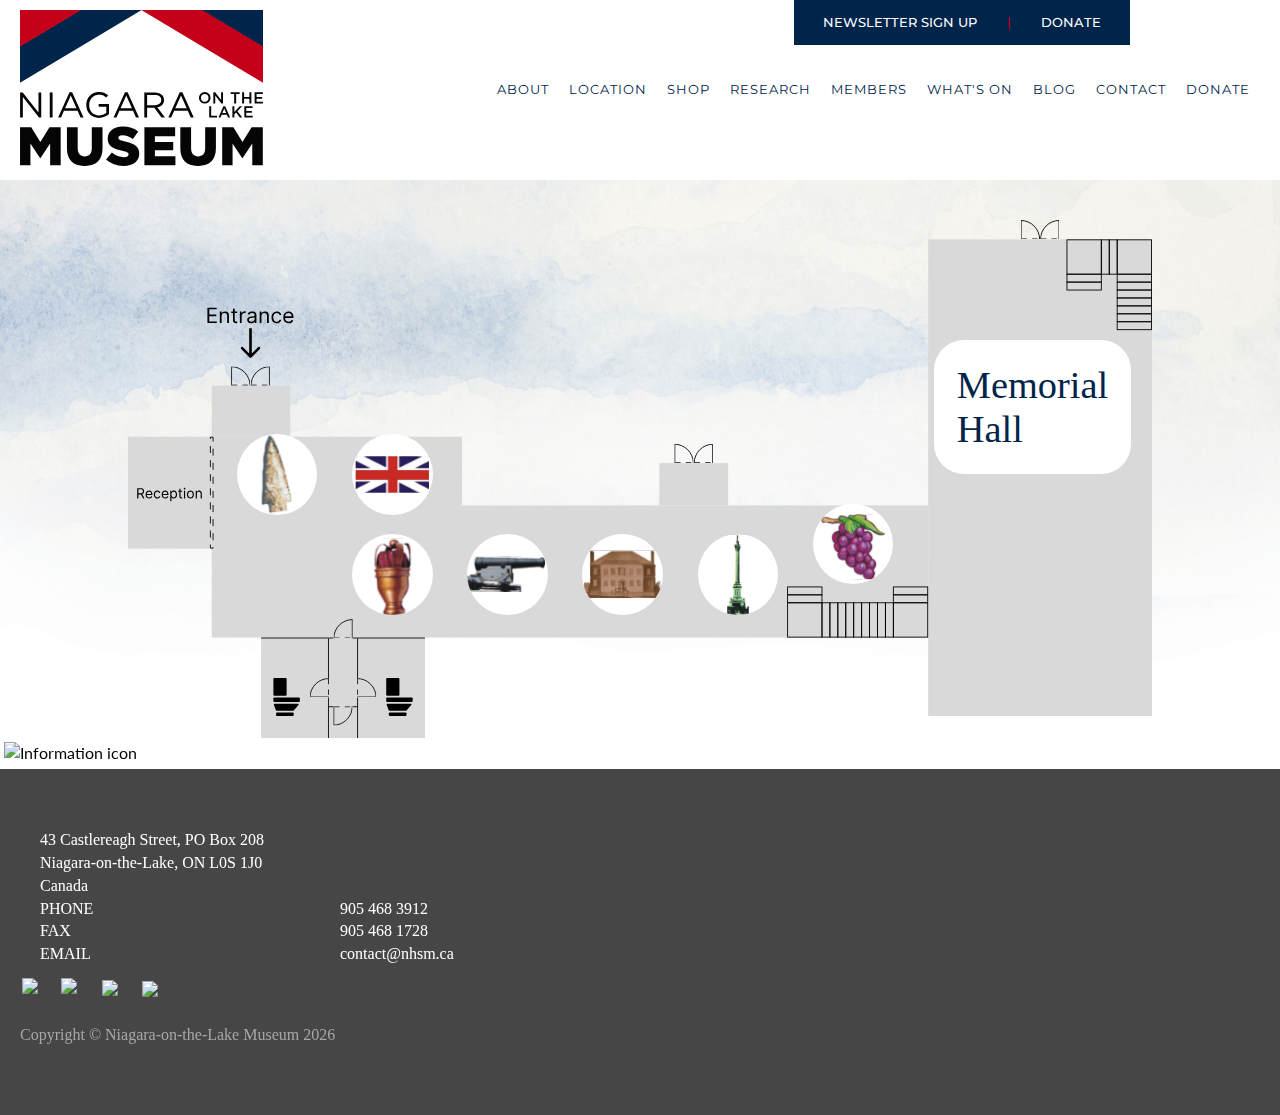
==== project/index.html @ 94cf563d "Add files via upload" ====
<!DOCTYPE html>
<html lang="en">
  <!--Modified file paths and css file names (queries.css?v=4, screen.css?v=4) -->
  <head>
    <meta charset="utf-8" />
    <title>Home - Niagara-on-the-Lake Museum</title>

    <meta name="keywords" content="" />
    <meta name="description" content="" />
    <meta name="author" content="Niagara-on-the-Lake Museum" />
    <meta name="robots" content="index,follow" />
    <meta name="viewport" content="width=device-width, initial-scale=1" />
    <link
      rel="apple-touch-icon"
      sizes="76x76"
      href="/favicon/apple-touch-icon.png"
    />
    <link
      rel="icon"
      type="image/png"
      sizes="32x32"
      href="/favicon/favicon-32x32.png"
    />
    <link
      rel="icon"
      type="image/png"
      sizes="16x16"
      href="/favicon/favicon-16x16.png"
    />
    <link rel="manifest" href="/favicon/site.webmanifest" />
    <link
      rel="mask-icon"
      href="/favicon/safari-pinned-tab.svg"
      color="#5bbad5"
    />
    <link rel="shortcut icon" href="/favicon/favicon.ico" />
    <meta name="msapplication-TileColor" content="#2b5797" />
    <meta name="msapplication-config" content="/favicon/browserconfig.xml" />
    <meta name="theme-color" content="#ffffff" />
    <link rel="canonical" href="https://www.notlmuseum.ca" />
    <meta property="og:locale" content="en_US" />
    <meta property="og:type" content="website" />
    <meta property="og:title" content="Home - Niagara-on-the-Lake Museum" />
    <meta property="og:description" content="" />
    <meta property="og:url" content="https://www.notlmuseum.ca" />
    <meta property="og:site_name" content="https://www.notlmuseum.ca" />
    <meta
      property="og:image"
      content="https://www.notlmuseum.ca/shared/skins/default/images/share.jpg"
    />
    <meta
      property="article:publisher"
      content="https://www.facebook.com/NOTLMuseum/"
    />
    <meta
      property="article:author"
      content="https://www.facebook.com/NOTLMuseum/"
    />
    <meta name="twitter:card" content="summary_large_image" />
    <meta name="twitter:description" content="" />
    <meta name="twitter:title" content="Home - Niagara-on-the-Lake Museum" />
    <meta name="twitter:site" content="@NOTLMuseum" />
    <meta name="twitter:domain" content="https://www.notlmuseum.ca" />
    <meta
      name="twitter:image"
      content="https://www.notlmuseum.ca/shared/skins/default/images/share.jpg"
    />
    <meta name="twitter:creator" content="@NOTLMuseum" />

    <!--<link rel="stylesheet" type="text/css" href="/shared/skins/default/styles/bootstrap.css" media="screen">-->
    <link
      rel="stylesheet"
      type="text/css"
      href="shared/skins/default/styles/bootstrap.css"
      media="screen"
    />
    <link rel="preconnect" href="https://fonts.gstatic.com" />
    <link
      href="https://fonts.googleapis.com/css2?family=Lato&amp;family=Lora&amp;family=Montserrat:wght@500;700&amp;Libre+Baskerville:wght@700&amp;display=swap"
      rel="stylesheet"
    />
    <!--<link rel="stylesheet" type="text/css" href="/shared/skins/default/styles/screen.css?v=4" media="screen">-->
    <link
      rel="stylesheet"
      type="text/css"
      href="shared/skins/default/styles/screen.css"
      media="screen"
    />
    <link
      rel="stylesheet"
      type="text/css"
      href="/shared/skins/default/styles/grid.css"
      media="screen"
    />
    <link
      rel="stylesheet"
      type="text/css"
      href="/shared/skins/default/styles/print.css"
      media="print"
    />
    <link
      rel="stylesheet"
      type="text/css"
      href="/shared/includes/styles/magnific/magnific-popup.css"
      media="screen"
    />
    <!--<link rel="stylesheet" type="text/css" href="https://ajax.googleapis.com/ajax/libs/jqueryui/1.11.4/themes/smoothness/jquery-ui.css" media="screen">-->
    <link
      rel="stylesheet"
      type="text/css"
      href="/shared/skins/default/styles/slideshow.css"
      media="screen"
    />
    <link
      rel="stylesheet"
      type="text/css"
      href="/shared/skins/default/styles/calendar.css"
      media="screen"
    />

    <!--<link rel="stylesheet" type="text/css" href="/shared/skins/default/styles/queries.css?v=4" media="screen">-->
    <link
      rel="stylesheet"
      type="text/css"
      href="shared/skins/default/styles/queries.css"
      media="screen"
    />
    <link
      rel="stylesheet"
      type="text/css"
      href="shared/skins/default/styles/map.css"
      media="screen"
    />

    <script
      async=""
      src="https://www.googletagmanager.com/gtm.js?id=GTM-MPDD9FB"
    ></script>
    <script
      type="text/javascript"
      src="https://ajax.googleapis.com/ajax/libs/jquery/1.11.2/jquery.min.js"
    ></script>
    <script
      type="text/javascript"
      src="https://ajax.googleapis.com/ajax/libs/jqueryui/1.11.3/jquery-ui.min.js"
    ></script>
    <script
      src="https://kit.fontawesome.com/7f35eabb59.js"
      crossorigin="anonymous"
    ></script>
    <style media="all" id="fa-v4-font-face">
      /*!
* Font Awesome Free 5.15.4 by @fontawesome - https://fontawesome.com
* License - https://fontawesome.com/license/free (Icons: CC BY 4.0, Fonts: SIL OFL 1.1, Code: MIT License)
*/
      @font-face {
        font-family: "FontAwesome";
        font-display: block;
        src: url(https://ka-f.fontawesome.com/releases/v5.15.4/webfonts/free-fa-solid-900.eot);
        src: url(https://ka-f.fontawesome.com/releases/v5.15.4/webfonts/free-fa-solid-900.eot?#iefix)
            format("embedded-opentype"),
          url(https://ka-f.fontawesome.com/releases/v5.15.4/webfonts/free-fa-solid-900.woff2)
            format("woff2"),
          url(https://ka-f.fontawesome.com/releases/v5.15.4/webfonts/free-fa-solid-900.woff)
            format("woff"),
          url(https://ka-f.fontawesome.com/releases/v5.15.4/webfonts/free-fa-solid-900.ttf)
            format("truetype"),
          url(https://ka-f.fontawesome.com/releases/v5.15.4/webfonts/free-fa-solid-900.svg#fontawesome)
            format("svg");
      }

      @font-face {
        font-family: "FontAwesome";
        font-display: block;
        src: url(https://ka-f.fontawesome.com/releases/v5.15.4/webfonts/free-fa-brands-400.eot);
        src: url(https://ka-f.fontawesome.com/releases/v5.15.4/webfonts/free-fa-brands-400.eot?#iefix)
            format("embedded-opentype"),
          url(https://ka-f.fontawesome.com/releases/v5.15.4/webfonts/free-fa-brands-400.woff2)
            format("woff2"),
          url(https://ka-f.fontawesome.com/releases/v5.15.4/webfonts/free-fa-brands-400.woff)
            format("woff"),
          url(https://ka-f.fontawesome.com/releases/v5.15.4/webfonts/free-fa-brands-400.ttf)
            format("truetype"),
          url(https://ka-f.fontawesome.com/releases/v5.15.4/webfonts/free-fa-brands-400.svg#fontawesome)
            format("svg");
      }

      @font-face {
        font-family: "FontAwesome";
        font-display: block;
        src: url(https://ka-f.fontawesome.com/releases/v5.15.4/webfonts/free-fa-regular-400.eot);
        src: url(https://ka-f.fontawesome.com/releases/v5.15.4/webfonts/free-fa-regular-400.eot?#iefix)
            format("embedded-opentype"),
          url(https://ka-f.fontawesome.com/releases/v5.15.4/webfonts/free-fa-regular-400.woff2)
            format("woff2"),
          url(https://ka-f.fontawesome.com/releases/v5.15.4/webfonts/free-fa-regular-400.woff)
            format("woff"),
          url(https://ka-f.fontawesome.com/releases/v5.15.4/webfonts/free-fa-regular-400.ttf)
            format("truetype"),
          url(https://ka-f.fontawesome.com/releases/v5.15.4/webfonts/free-fa-regular-400.svg#fontawesome)
            format("svg");
        unicode-range: U+f004-f005, U+f007, U+f017, U+f022, U+f024, U+f02e,
          U+f03e, U+f044, U+f057-f059, U+f06e, U+f070, U+f075, U+f07b-f07c,
          U+f080, U+f086, U+f089, U+f094, U+f09d, U+f0a0, U+f0a4-f0a7, U+f0c5,
          U+f0c7-f0c8, U+f0e0, U+f0eb, U+f0f3, U+f0f8, U+f0fe, U+f111,
          U+f118-f11a, U+f11c, U+f133, U+f144, U+f146, U+f14a, U+f14d-f14e,
          U+f150-f152, U+f15b-f15c, U+f164-f165, U+f185-f186, U+f191-f192,
          U+f1ad, U+f1c1-f1c9, U+f1cd, U+f1d8, U+f1e3, U+f1ea, U+f1f6, U+f1f9,
          U+f20a, U+f247-f249, U+f24d, U+f254-f25b, U+f25d, U+f271-f274, U+f279,
          U+f28b, U+f28d, U+f2b5-f2b6, U+f2b9, U+f2bb, U+f2bd, U+f2c1-f2c2,
          U+f2d0, U+f2d2, U+f2dc, U+f2ed, U+f3a5, U+f3d1, U+f410;
      }

      @font-face {
        font-family: "FontAwesome";
        font-display: block;
        src: url(https://ka-f.fontawesome.com/releases/v5.15.4/webfonts/free-fa-v4deprecations.eot);
        src: url(https://ka-f.fontawesome.com/releases/v5.15.4/webfonts/free-fa-v4deprecations.eot?#iefix)
            format("embedded-opentype"),
          url(https://ka-f.fontawesome.com/releases/v5.15.4/webfonts/free-fa-v4deprecations.woff2)
            format("woff2"),
          url(https://ka-f.fontawesome.com/releases/v5.15.4/webfonts/free-fa-v4deprecations.woff)
            format("woff"),
          url(https://ka-f.fontawesome.com/releases/v5.15.4/webfonts/free-fa-v4deprecations.ttf)
            format("truetype"),
          url(https://ka-f.fontawesome.com/releases/v5.15.4/webfonts/free-fa-v4deprecations.svg#fontawesome)
            format("svg");
        unicode-range: U+f003, U+f006, U+f014, U+f016, U+f01a-f01b, U+f01d,
          U+f040, U+f045-f047, U+f05c-f05d, U+f07d-f07e, U+f087-f088,
          U+f08a-f08b, U+f08e, U+f090, U+f096-f097, U+f0a2, U+f0e4-f0e6,
          U+f0ec-f0ee, U+f0f5-f0f7, U+f10c, U+f112, U+f114-f115, U+f11d, U+f123,
          U+f132, U+f145, U+f147-f149, U+f14c, U+f166, U+f16a, U+f172,
          U+f175-f178, U+f18e, U+f190, U+f196, U+f1b1, U+f1d9, U+f1db, U+f1f7,
          U+f20c, U+f219, U+f230, U+f24a, U+f250, U+f278, U+f27b, U+f283, U+f28c,
          U+f28e, U+f29b-f29c, U+f2b7, U+f2ba, U+f2bc, U+f2be, U+f2c0, U+f2c3,
          U+f2d3-f2d4;
      }
    </style>
    <style media="all" id="fa-v4-shims">
      /*!
* Font Awesome Free 5.15.4 by @fontawesome - https://fontawesome.com
* License - https://fontawesome.com/license/free (Icons: CC BY 4.0, Fonts: SIL OFL 1.1, Code: MIT License)
*/
      .fa.fa-glass:before {
        content: "\f000";
      }

      .fa.fa-meetup {
        font-family: "Font Awesome 5 Brands";
        font-weight: 400;
      }

      .fa.fa-star-o {
        font-family: "Font Awesome 5 Free";
        font-weight: 400;
      }

      .fa.fa-star-o:before {
        content: "\f005";
      }

      .fa.fa-close:before,
      .fa.fa-remove:before {
        content: "\f00d";
      }

      .fa.fa-gear:before {
        content: "\f013";
      }

      .fa.fa-trash-o {
        font-family: "Font Awesome 5 Free";
        font-weight: 400;
      }

      .fa.fa-trash-o:before {
        content: "\f2ed";
      }

      .fa.fa-file-o {
        font-family: "Font Awesome 5 Free";
        font-weight: 400;
      }

      .fa.fa-file-o:before {
        content: "\f15b";
      }

      .fa.fa-clock-o {
        font-family: "Font Awesome 5 Free";
        font-weight: 400;
      }

      .fa.fa-clock-o:before {
        content: "\f017";
      }

      .fa.fa-arrow-circle-o-down {
        font-family: "Font Awesome 5 Free";
        font-weight: 400;
      }

      .fa.fa-arrow-circle-o-down:before {
        content: "\f358";
      }

      .fa.fa-arrow-circle-o-up {
        font-family: "Font Awesome 5 Free";
        font-weight: 400;
      }

      .fa.fa-arrow-circle-o-up:before {
        content: "\f35b";
      }

      .fa.fa-play-circle-o {
        font-family: "Font Awesome 5 Free";
        font-weight: 400;
      }

      .fa.fa-play-circle-o:before {
        content: "\f144";
      }

      .fa.fa-repeat:before,
      .fa.fa-rotate-right:before {
        content: "\f01e";
      }

      .fa.fa-refresh:before {
        content: "\f021";
      }

      .fa.fa-list-alt {
        font-family: "Font Awesome 5 Free";
        font-weight: 400;
      }

      .fa.fa-dedent:before {
        content: "\f03b";
      }

      .fa.fa-video-camera:before {
        content: "\f03d";
      }

      .fa.fa-picture-o {
        font-family: "Font Awesome 5 Free";
        font-weight: 400;
      }

      .fa.fa-picture-o:before {
        content: "\f03e";
      }

      .fa.fa-photo {
        font-family: "Font Awesome 5 Free";
        font-weight: 400;
      }

      .fa.fa-photo:before {
        content: "\f03e";
      }

      .fa.fa-image {
        font-family: "Font Awesome 5 Free";
        font-weight: 400;
      }

      .fa.fa-image:before {
        content: "\f03e";
      }

      .fa.fa-pencil:before {
        content: "\f303";
      }

      .fa.fa-map-marker:before {
        content: "\f3c5";
      }

      .fa.fa-pencil-square-o {
        font-family: "Font Awesome 5 Free";
        font-weight: 400;
      }

      .fa.fa-pencil-square-o:before {
        content: "\f044";
      }

      .fa.fa-share-square-o {
        font-family: "Font Awesome 5 Free";
        font-weight: 400;
      }

      .fa.fa-share-square-o:before {
        content: "\f14d";
      }

      .fa.fa-check-square-o {
        font-family: "Font Awesome 5 Free";
        font-weight: 400;
      }

      .fa.fa-check-square-o:before {
        content: "\f14a";
      }

      .fa.fa-arrows:before {
        content: "\f0b2";
      }

      .fa.fa-times-circle-o {
        font-family: "Font Awesome 5 Free";
        font-weight: 400;
      }

      .fa.fa-times-circle-o:before {
        content: "\f057";
      }

      .fa.fa-check-circle-o {
        font-family: "Font Awesome 5 Free";
        font-weight: 400;
      }

      .fa.fa-check-circle-o:before {
        content: "\f058";
      }

      .fa.fa-mail-forward:before {
        content: "\f064";
      }

      .fa.fa-expand:before {
        content: "\f424";
      }

      .fa.fa-compress:before {
        content: "\f422";
      }

      .fa.fa-eye,
      .fa.fa-eye-slash {
        font-family: "Font Awesome 5 Free";
        font-weight: 400;
      }

      .fa.fa-warning:before {
        content: "\f071";
      }

      .fa.fa-calendar:before {
        content: "\f073";
      }

      .fa.fa-arrows-v:before {
        content: "\f338";
      }

      .fa.fa-arrows-h:before {
        content: "\f337";
      }

      .fa.fa-bar-chart {
        font-family: "Font Awesome 5 Free";
        font-weight: 400;
      }

      .fa.fa-bar-chart:before {
        content: "\f080";
      }

      .fa.fa-bar-chart-o {
        font-family: "Font Awesome 5 Free";
        font-weight: 400;
      }

      .fa.fa-bar-chart-o:before {
        content: "\f080";
      }

      .fa.fa-facebook-square,
      .fa.fa-twitter-square {
        font-family: "Font Awesome 5 Brands";
        font-weight: 400;
      }

      .fa.fa-gears:before {
        content: "\f085";
      }

      .fa.fa-thumbs-o-up {
        font-family: "Font Awesome 5 Free";
        font-weight: 400;
      }

      .fa.fa-thumbs-o-up:before {
        content: "\f164";
      }

      .fa.fa-thumbs-o-down {
        font-family: "Font Awesome 5 Free";
        font-weight: 400;
      }

      .fa.fa-thumbs-o-down:before {
        content: "\f165";
      }

      .fa.fa-heart-o {
        font-family: "Font Awesome 5 Free";
        font-weight: 400;
      }

      .fa.fa-heart-o:before {
        content: "\f004";
      }

      .fa.fa-sign-out:before {
        content: "\f2f5";
      }

      .fa.fa-linkedin-square {
        font-family: "Font Awesome 5 Brands";
        font-weight: 400;
      }

      .fa.fa-linkedin-square:before {
        content: "\f08c";
      }

      .fa.fa-thumb-tack:before {
        content: "\f08d";
      }

      .fa.fa-external-link:before {
        content: "\f35d";
      }

      .fa.fa-sign-in:before {
        content: "\f2f6";
      }

      .fa.fa-github-square {
        font-family: "Font Awesome 5 Brands";
        font-weight: 400;
      }

      .fa.fa-lemon-o {
        font-family: "Font Awesome 5 Free";
        font-weight: 400;
      }

      .fa.fa-lemon-o:before {
        content: "\f094";
      }

      .fa.fa-square-o {
        font-family: "Font Awesome 5 Free";
        font-weight: 400;
      }

      .fa.fa-square-o:before {
        content: "\f0c8";
      }

      .fa.fa-bookmark-o {
        font-family: "Font Awesome 5 Free";
        font-weight: 400;
      }

      .fa.fa-bookmark-o:before {
        content: "\f02e";
      }

      .fa.fa-facebook,
      .fa.fa-twitter {
        font-family: "Font Awesome 5 Brands";
        font-weight: 400;
      }

      .fa.fa-facebook:before {
        content: "\f39e";
      }

      .fa.fa-facebook-f {
        font-family: "Font Awesome 5 Brands";
        font-weight: 400;
      }

      .fa.fa-facebook-f:before {
        content: "\f39e";
      }

      .fa.fa-github {
        font-family: "Font Awesome 5 Brands";
        font-weight: 400;
      }

      .fa.fa-credit-card {
        font-family: "Font Awesome 5 Free";
        font-weight: 400;
      }

      .fa.fa-feed:before {
        content: "\f09e";
      }

      .fa.fa-hdd-o {
        font-family: "Font Awesome 5 Free";
        font-weight: 400;
      }

      .fa.fa-hdd-o:before {
        content: "\f0a0";
      }

      .fa.fa-hand-o-right {
        font-family: "Font Awesome 5 Free";
        font-weight: 400;
      }

      .fa.fa-hand-o-right:before {
        content: "\f0a4";
      }

      .fa.fa-hand-o-left {
        font-family: "Font Awesome 5 Free";
        font-weight: 400;
      }

      .fa.fa-hand-o-left:before {
        content: "\f0a5";
      }

      .fa.fa-hand-o-up {
        font-family: "Font Awesome 5 Free";
        font-weight: 400;
      }

      .fa.fa-hand-o-up:before {
        content: "\f0a6";
      }

      .fa.fa-hand-o-down {
        font-family: "Font Awesome 5 Free";
        font-weight: 400;
      }

      .fa.fa-hand-o-down:before {
        content: "\f0a7";
      }

      .fa.fa-arrows-alt:before {
        content: "\f31e";
      }

      .fa.fa-group:before {
        content: "\f0c0";
      }

      .fa.fa-chain:before {
        content: "\f0c1";
      }

      .fa.fa-scissors:before {
        content: "\f0c4";
      }

      .fa.fa-files-o {
        font-family: "Font Awesome 5 Free";
        font-weight: 400;
      }

      .fa.fa-files-o:before {
        content: "\f0c5";
      }

      .fa.fa-floppy-o {
        font-family: "Font Awesome 5 Free";
        font-weight: 400;
      }

      .fa.fa-floppy-o:before {
        content: "\f0c7";
      }

      .fa.fa-navicon:before,
      .fa.fa-reorder:before {
        content: "\f0c9";
      }

      .fa.fa-google-plus,
      .fa.fa-google-plus-square,
      .fa.fa-pinterest,
      .fa.fa-pinterest-square {
        font-family: "Font Awesome 5 Brands";
        font-weight: 400;
      }

      .fa.fa-google-plus:before {
        content: "\f0d5";
      }

      .fa.fa-money {
        font-family: "Font Awesome 5 Free";
        font-weight: 400;
      }

      .fa.fa-money:before {
        content: "\f3d1";
      }

      .fa.fa-unsorted:before {
        content: "\f0dc";
      }

      .fa.fa-sort-desc:before {
        content: "\f0dd";
      }

      .fa.fa-sort-asc:before {
        content: "\f0de";
      }

      .fa.fa-linkedin {
        font-family: "Font Awesome 5 Brands";
        font-weight: 400;
      }

      .fa.fa-linkedin:before {
        content: "\f0e1";
      }

      .fa.fa-rotate-left:before {
        content: "\f0e2";
      }

      .fa.fa-legal:before {
        content: "\f0e3";
      }

      .fa.fa-dashboard:before,
      .fa.fa-tachometer:before {
        content: "\f3fd";
      }

      .fa.fa-comment-o {
        font-family: "Font Awesome 5 Free";
        font-weight: 400;
      }

      .fa.fa-comment-o:before {
        content: "\f075";
      }

      .fa.fa-comments-o {
        font-family: "Font Awesome 5 Free";
        font-weight: 400;
      }

      .fa.fa-comments-o:before {
        content: "\f086";
      }

      .fa.fa-flash:before {
        content: "\f0e7";
      }

      .fa.fa-clipboard,
      .fa.fa-paste {
        font-family: "Font Awesome 5 Free";
        font-weight: 400;
      }

      .fa.fa-paste:before {
        content: "\f328";
      }

      .fa.fa-lightbulb-o {
        font-family: "Font Awesome 5 Free";
        font-weight: 400;
      }

      .fa.fa-lightbulb-o:before {
        content: "\f0eb";
      }

      .fa.fa-exchange:before {
        content: "\f362";
      }

      .fa.fa-cloud-download:before {
        content: "\f381";
      }

      .fa.fa-cloud-upload:before {
        content: "\f382";
      }

      .fa.fa-bell-o {
        font-family: "Font Awesome 5 Free";
        font-weight: 400;
      }

      .fa.fa-bell-o:before {
        content: "\f0f3";
      }

      .fa.fa-cutlery:before {
        content: "\f2e7";
      }

      .fa.fa-file-text-o {
        font-family: "Font Awesome 5 Free";
        font-weight: 400;
      }

      .fa.fa-file-text-o:before {
        content: "\f15c";
      }

      .fa.fa-building-o {
        font-family: "Font Awesome 5 Free";
        font-weight: 400;
      }

      .fa.fa-building-o:before {
        content: "\f1ad";
      }

      .fa.fa-hospital-o {
        font-family: "Font Awesome 5 Free";
        font-weight: 400;
      }

      .fa.fa-hospital-o:before {
        content: "\f0f8";
      }

      .fa.fa-tablet:before {
        content: "\f3fa";
      }

      .fa.fa-mobile-phone:before,
      .fa.fa-mobile:before {
        content: "\f3cd";
      }

      .fa.fa-circle-o {
        font-family: "Font Awesome 5 Free";
        font-weight: 400;
      }

      .fa.fa-circle-o:before {
        content: "\f111";
      }

      .fa.fa-mail-reply:before {
        content: "\f3e5";
      }

      .fa.fa-github-alt {
        font-family: "Font Awesome 5 Brands";
        font-weight: 400;
      }

      .fa.fa-folder-o {
        font-family: "Font Awesome 5 Free";
        font-weight: 400;
      }

      .fa.fa-folder-o:before {
        content: "\f07b";
      }

      .fa.fa-folder-open-o {
        font-family: "Font Awesome 5 Free";
        font-weight: 400;
      }

      .fa.fa-folder-open-o:before {
        content: "\f07c";
      }

      .fa.fa-smile-o {
        font-family: "Font Awesome 5 Free";
        font-weight: 400;
      }

      .fa.fa-smile-o:before {
        content: "\f118";
      }

      .fa.fa-frown-o {
        font-family: "Font Awesome 5 Free";
        font-weight: 400;
      }

      .fa.fa-frown-o:before {
        content: "\f119";
      }

      .fa.fa-meh-o {
        font-family: "Font Awesome 5 Free";
        font-weight: 400;
      }

      .fa.fa-meh-o:before {
        content: "\f11a";
      }

      .fa.fa-keyboard-o {
        font-family: "Font Awesome 5 Free";
        font-weight: 400;
      }

      .fa.fa-keyboard-o:before {
        content: "\f11c";
      }

      .fa.fa-flag-o {
        font-family: "Font Awesome 5 Free";
        font-weight: 400;
      }

      .fa.fa-flag-o:before {
        content: "\f024";
      }

      .fa.fa-mail-reply-all:before {
        content: "\f122";
      }

      .fa.fa-star-half-o {
        font-family: "Font Awesome 5 Free";
        font-weight: 400;
      }

      .fa.fa-star-half-o:before {
        content: "\f089";
      }

      .fa.fa-star-half-empty {
        font-family: "Font Awesome 5 Free";
        font-weight: 400;
      }

      .fa.fa-star-half-empty:before {
        content: "\f089";
      }

      .fa.fa-star-half-full {
        font-family: "Font Awesome 5 Free";
        font-weight: 400;
      }

      .fa.fa-star-half-full:before {
        content: "\f089";
      }

      .fa.fa-code-fork:before {
        content: "\f126";
      }

      .fa.fa-chain-broken:before {
        content: "\f127";
      }

      .fa.fa-shield:before {
        content: "\f3ed";
      }

      .fa.fa-calendar-o {
        font-family: "Font Awesome 5 Free";
        font-weight: 400;
      }

      .fa.fa-calendar-o:before {
        content: "\f133";
      }

      .fa.fa-css3,
      .fa.fa-html5,
      .fa.fa-maxcdn {
        font-family: "Font Awesome 5 Brands";
        font-weight: 400;
      }

      .fa.fa-ticket:before {
        content: "\f3ff";
      }

      .fa.fa-minus-square-o {
        font-family: "Font Awesome 5 Free";
        font-weight: 400;
      }

      .fa.fa-minus-square-o:before {
        content: "\f146";
      }

      .fa.fa-level-up:before {
        content: "\f3bf";
      }

      .fa.fa-level-down:before {
        content: "\f3be";
      }

      .fa.fa-pencil-square:before {
        content: "\f14b";
      }

      .fa.fa-external-link-square:before {
        content: "\f360";
      }

      .fa.fa-compass {
        font-family: "Font Awesome 5 Free";
        font-weight: 400;
      }

      .fa.fa-caret-square-o-down {
        font-family: "Font Awesome 5 Free";
        font-weight: 400;
      }

      .fa.fa-caret-square-o-down:before {
        content: "\f150";
      }

      .fa.fa-toggle-down {
        font-family: "Font Awesome 5 Free";
        font-weight: 400;
      }

      .fa.fa-toggle-down:before {
        content: "\f150";
      }

      .fa.fa-caret-square-o-up {
        font-family: "Font Awesome 5 Free";
        font-weight: 400;
      }

      .fa.fa-caret-square-o-up:before {
        content: "\f151";
      }

      .fa.fa-toggle-up {
        font-family: "Font Awesome 5 Free";
        font-weight: 400;
      }

      .fa.fa-toggle-up:before {
        content: "\f151";
      }

      .fa.fa-caret-square-o-right {
        font-family: "Font Awesome 5 Free";
        font-weight: 400;
      }

      .fa.fa-caret-square-o-right:before {
        content: "\f152";
      }

      .fa.fa-toggle-right {
        font-family: "Font Awesome 5 Free";
        font-weight: 400;
      }

      .fa.fa-toggle-right:before {
        content: "\f152";
      }

      .fa.fa-eur:before,
      .fa.fa-euro:before {
        content: "\f153";
      }

      .fa.fa-gbp:before {
        content: "\f154";
      }

      .fa.fa-dollar:before,
      .fa.fa-usd:before {
        content: "\f155";
      }

      .fa.fa-inr:before,
      .fa.fa-rupee:before {
        content: "\f156";
      }

      .fa.fa-cny:before,
      .fa.fa-jpy:before,
      .fa.fa-rmb:before,
      .fa.fa-yen:before {
        content: "\f157";
      }

      .fa.fa-rouble:before,
      .fa.fa-rub:before,
      .fa.fa-ruble:before {
        content: "\f158";
      }

      .fa.fa-krw:before,
      .fa.fa-won:before {
        content: "\f159";
      }

      .fa.fa-bitcoin,
      .fa.fa-btc {
        font-family: "Font Awesome 5 Brands";
        font-weight: 400;
      }

      .fa.fa-bitcoin:before {
        content: "\f15a";
      }

      .fa.fa-file-text:before {
        content: "\f15c";
      }

      .fa.fa-sort-alpha-asc:before {
        content: "\f15d";
      }

      .fa.fa-sort-alpha-desc:before {
        content: "\f881";
      }

      .fa.fa-sort-amount-asc:before {
        content: "\f160";
      }

      .fa.fa-sort-amount-desc:before {
        content: "\f884";
      }

      .fa.fa-sort-numeric-asc:before {
        content: "\f162";
      }

      .fa.fa-sort-numeric-desc:before {
        content: "\f886";
      }

      .fa.fa-xing,
      .fa.fa-xing-square,
      .fa.fa-youtube,
      .fa.fa-youtube-play,
      .fa.fa-youtube-square {
        font-family: "Font Awesome 5 Brands";
        font-weight: 400;
      }

      .fa.fa-youtube-play:before {
        content: "\f167";
      }

      .fa.fa-adn,
      .fa.fa-bitbucket,
      .fa.fa-bitbucket-square,
      .fa.fa-dropbox,
      .fa.fa-flickr,
      .fa.fa-instagram,
      .fa.fa-stack-overflow {
        font-family: "Font Awesome 5 Brands";
        font-weight: 400;
      }

      .fa.fa-bitbucket-square:before {
        content: "\f171";
      }

      .fa.fa-tumblr,
      .fa.fa-tumblr-square {
        font-family: "Font Awesome 5 Brands";
        font-weight: 400;
      }

      .fa.fa-long-arrow-down:before {
        content: "\f309";
      }

      .fa.fa-long-arrow-up:before {
        content: "\f30c";
      }

      .fa.fa-long-arrow-left:before {
        content: "\f30a";
      }

      .fa.fa-long-arrow-right:before {
        content: "\f30b";
      }

      .fa.fa-android,
      .fa.fa-apple,
      .fa.fa-dribbble,
      .fa.fa-foursquare,
      .fa.fa-gittip,
      .fa.fa-gratipay,
      .fa.fa-linux,
      .fa.fa-skype,
      .fa.fa-trello,
      .fa.fa-windows {
        font-family: "Font Awesome 5 Brands";
        font-weight: 400;
      }

      .fa.fa-gittip:before {
        content: "\f184";
      }

      .fa.fa-sun-o {
        font-family: "Font Awesome 5 Free";
        font-weight: 400;
      }

      .fa.fa-sun-o:before {
        content: "\f185";
      }

      .fa.fa-moon-o {
        font-family: "Font Awesome 5 Free";
        font-weight: 400;
      }

      .fa.fa-moon-o:before {
        content: "\f186";
      }

      .fa.fa-pagelines,
      .fa.fa-renren,
      .fa.fa-stack-exchange,
      .fa.fa-vk,
      .fa.fa-weibo {
        font-family: "Font Awesome 5 Brands";
        font-weight: 400;
      }

      .fa.fa-arrow-circle-o-right {
        font-family: "Font Awesome 5 Free";
        font-weight: 400;
      }

      .fa.fa-arrow-circle-o-right:before {
        content: "\f35a";
      }

      .fa.fa-arrow-circle-o-left {
        font-family: "Font Awesome 5 Free";
        font-weight: 400;
      }

      .fa.fa-arrow-circle-o-left:before {
        content: "\f359";
      }

      .fa.fa-caret-square-o-left {
        font-family: "Font Awesome 5 Free";
        font-weight: 400;
      }

      .fa.fa-caret-square-o-left:before {
        content: "\f191";
      }

      .fa.fa-toggle-left {
        font-family: "Font Awesome 5 Free";
        font-weight: 400;
      }

      .fa.fa-toggle-left:before {
        content: "\f191";
      }

      .fa.fa-dot-circle-o {
        font-family: "Font Awesome 5 Free";
        font-weight: 400;
      }

      .fa.fa-dot-circle-o:before {
        content: "\f192";
      }

      .fa.fa-vimeo-square {
        font-family: "Font Awesome 5 Brands";
        font-weight: 400;
      }

      .fa.fa-try:before,
      .fa.fa-turkish-lira:before {
        content: "\f195";
      }

      .fa.fa-plus-square-o {
        font-family: "Font Awesome 5 Free";
        font-weight: 400;
      }

      .fa.fa-plus-square-o:before {
        content: "\f0fe";
      }

      .fa.fa-openid,
      .fa.fa-slack,
      .fa.fa-wordpress {
        font-family: "Font Awesome 5 Brands";
        font-weight: 400;
      }

      .fa.fa-bank:before,
      .fa.fa-institution:before {
        content: "\f19c";
      }

      .fa.fa-mortar-board:before {
        content: "\f19d";
      }

      .fa.fa-delicious,
      .fa.fa-digg,
      .fa.fa-drupal,
      .fa.fa-google,
      .fa.fa-joomla,
      .fa.fa-pied-piper-alt,
      .fa.fa-pied-piper-pp,
      .fa.fa-reddit,
      .fa.fa-reddit-square,
      .fa.fa-stumbleupon,
      .fa.fa-stumbleupon-circle,
      .fa.fa-yahoo {
        font-family: "Font Awesome 5 Brands";
        font-weight: 400;
      }

      .fa.fa-spoon:before {
        content: "\f2e5";
      }

      .fa.fa-behance,
      .fa.fa-behance-square,
      .fa.fa-steam,
      .fa.fa-steam-square {
        font-family: "Font Awesome 5 Brands";
        font-weight: 400;
      }

      .fa.fa-automobile:before {
        content: "\f1b9";
      }

      .fa.fa-envelope-o {
        font-family: "Font Awesome 5 Free";
        font-weight: 400;
      }

      .fa.fa-envelope-o:before {
        content: "\f0e0";
      }

      .fa.fa-deviantart,
      .fa.fa-soundcloud,
      .fa.fa-spotify {
        font-family: "Font Awesome 5 Brands";
        font-weight: 400;
      }

      .fa.fa-file-pdf-o {
        font-family: "Font Awesome 5 Free";
        font-weight: 400;
      }

      .fa.fa-file-pdf-o:before {
        content: "\f1c1";
      }

      .fa.fa-file-word-o {
        font-family: "Font Awesome 5 Free";
        font-weight: 400;
      }

      .fa.fa-file-word-o:before {
        content: "\f1c2";
      }

      .fa.fa-file-excel-o {
        font-family: "Font Awesome 5 Free";
        font-weight: 400;
      }

      .fa.fa-file-excel-o:before {
        content: "\f1c3";
      }

      .fa.fa-file-powerpoint-o {
        font-family: "Font Awesome 5 Free";
        font-weight: 400;
      }

      .fa.fa-file-powerpoint-o:before {
        content: "\f1c4";
      }

      .fa.fa-file-image-o {
        font-family: "Font Awesome 5 Free";
        font-weight: 400;
      }

      .fa.fa-file-image-o:before {
        content: "\f1c5";
      }

      .fa.fa-file-photo-o {
        font-family: "Font Awesome 5 Free";
        font-weight: 400;
      }

      .fa.fa-file-photo-o:before {
        content: "\f1c5";
      }

      .fa.fa-file-picture-o {
        font-family: "Font Awesome 5 Free";
        font-weight: 400;
      }

      .fa.fa-file-picture-o:before {
        content: "\f1c5";
      }

      .fa.fa-file-archive-o {
        font-family: "Font Awesome 5 Free";
        font-weight: 400;
      }

      .fa.fa-file-archive-o:before {
        content: "\f1c6";
      }

      .fa.fa-file-zip-o {
        font-family: "Font Awesome 5 Free";
        font-weight: 400;
      }

      .fa.fa-file-zip-o:before {
        content: "\f1c6";
      }

      .fa.fa-file-audio-o {
        font-family: "Font Awesome 5 Free";
        font-weight: 400;
      }

      .fa.fa-file-audio-o:before {
        content: "\f1c7";
      }

      .fa.fa-file-sound-o {
        font-family: "Font Awesome 5 Free";
        font-weight: 400;
      }

      .fa.fa-file-sound-o:before {
        content: "\f1c7";
      }

      .fa.fa-file-video-o {
        font-family: "Font Awesome 5 Free";
        font-weight: 400;
      }

      .fa.fa-file-video-o:before {
        content: "\f1c8";
      }

      .fa.fa-file-movie-o {
        font-family: "Font Awesome 5 Free";
        font-weight: 400;
      }

      .fa.fa-file-movie-o:before {
        content: "\f1c8";
      }

      .fa.fa-file-code-o {
        font-family: "Font Awesome 5 Free";
        font-weight: 400;
      }

      .fa.fa-file-code-o:before {
        content: "\f1c9";
      }

      .fa.fa-codepen,
      .fa.fa-jsfiddle,
      .fa.fa-vine {
        font-family: "Font Awesome 5 Brands";
        font-weight: 400;
      }

      .fa.fa-life-bouy,
      .fa.fa-life-ring {
        font-family: "Font Awesome 5 Free";
        font-weight: 400;
      }

      .fa.fa-life-bouy:before {
        content: "\f1cd";
      }

      .fa.fa-life-buoy {
        font-family: "Font Awesome 5 Free";
        font-weight: 400;
      }

      .fa.fa-life-buoy:before {
        content: "\f1cd";
      }

      .fa.fa-life-saver {
        font-family: "Font Awesome 5 Free";
        font-weight: 400;
      }

      .fa.fa-life-saver:before {
        content: "\f1cd";
      }

      .fa.fa-support {
        font-family: "Font Awesome 5 Free";
        font-weight: 400;
      }

      .fa.fa-support:before {
        content: "\f1cd";
      }

      .fa.fa-circle-o-notch:before {
        content: "\f1ce";
      }

      .fa.fa-ra,
      .fa.fa-rebel {
        font-family: "Font Awesome 5 Brands";
        font-weight: 400;
      }

      .fa.fa-ra:before {
        content: "\f1d0";
      }

      .fa.fa-resistance {
        font-family: "Font Awesome 5 Brands";
        font-weight: 400;
      }

      .fa.fa-resistance:before {
        content: "\f1d0";
      }

      .fa.fa-empire,
      .fa.fa-ge {
        font-family: "Font Awesome 5 Brands";
        font-weight: 400;
      }

      .fa.fa-ge:before {
        content: "\f1d1";
      }

      .fa.fa-git,
      .fa.fa-git-square,
      .fa.fa-hacker-news,
      .fa.fa-y-combinator-square {
        font-family: "Font Awesome 5 Brands";
        font-weight: 400;
      }

      .fa.fa-y-combinator-square:before {
        content: "\f1d4";
      }

      .fa.fa-yc-square {
        font-family: "Font Awesome 5 Brands";
        font-weight: 400;
      }

      .fa.fa-yc-square:before {
        content: "\f1d4";
      }

      .fa.fa-qq,
      .fa.fa-tencent-weibo,
      .fa.fa-wechat,
      .fa.fa-weixin {
        font-family: "Font Awesome 5 Brands";
        font-weight: 400;
      }

      .fa.fa-wechat:before {
        content: "\f1d7";
      }

      .fa.fa-send:before {
        content: "\f1d8";
      }

      .fa.fa-paper-plane-o {
        font-family: "Font Awesome 5 Free";
        font-weight: 400;
      }

      .fa.fa-paper-plane-o:before {
        content: "\f1d8";
      }

      .fa.fa-send-o {
        font-family: "Font Awesome 5 Free";
        font-weight: 400;
      }

      .fa.fa-send-o:before {
        content: "\f1d8";
      }

      .fa.fa-circle-thin {
        font-family: "Font Awesome 5 Free";
        font-weight: 400;
      }

      .fa.fa-circle-thin:before {
        content: "\f111";
      }

      .fa.fa-header:before {
        content: "\f1dc";
      }

      .fa.fa-sliders:before {
        content: "\f1de";
      }

      .fa.fa-futbol-o {
        font-family: "Font Awesome 5 Free";
        font-weight: 400;
      }

      .fa.fa-futbol-o:before {
        content: "\f1e3";
      }

      .fa.fa-soccer-ball-o {
        font-family: "Font Awesome 5 Free";
        font-weight: 400;
      }

      .fa.fa-soccer-ball-o:before {
        content: "\f1e3";
      }

      .fa.fa-slideshare,
      .fa.fa-twitch,
      .fa.fa-yelp {
        font-family: "Font Awesome 5 Brands";
        font-weight: 400;
      }

      .fa.fa-newspaper-o {
        font-family: "Font Awesome 5 Free";
        font-weight: 400;
      }

      .fa.fa-newspaper-o:before {
        content: "\f1ea";
      }

      .fa.fa-cc-amex,
      .fa.fa-cc-discover,
      .fa.fa-cc-mastercard,
      .fa.fa-cc-paypal,
      .fa.fa-cc-stripe,
      .fa.fa-cc-visa,
      .fa.fa-google-wallet,
      .fa.fa-paypal {
        font-family: "Font Awesome 5 Brands";
        font-weight: 400;
      }

      .fa.fa-bell-slash-o {
        font-family: "Font Awesome 5 Free";
        font-weight: 400;
      }

      .fa.fa-bell-slash-o:before {
        content: "\f1f6";
      }

      .fa.fa-trash:before {
        content: "\f2ed";
      }

      .fa.fa-copyright {
        font-family: "Font Awesome 5 Free";
        font-weight: 400;
      }

      .fa.fa-eyedropper:before {
        content: "\f1fb";
      }

      .fa.fa-area-chart:before {
        content: "\f1fe";
      }

      .fa.fa-pie-chart:before {
        content: "\f200";
      }

      .fa.fa-line-chart:before {
        content: "\f201";
      }

      .fa.fa-angellist,
      .fa.fa-ioxhost,
      .fa.fa-lastfm,
      .fa.fa-lastfm-square {
        font-family: "Font Awesome 5 Brands";
        font-weight: 400;
      }

      .fa.fa-cc {
        font-family: "Font Awesome 5 Free";
        font-weight: 400;
      }

      .fa.fa-cc:before {
        content: "\f20a";
      }

      .fa.fa-ils:before,
      .fa.fa-shekel:before,
      .fa.fa-sheqel:before {
        content: "\f20b";
      }

      .fa.fa-meanpath {
        font-family: "Font Awesome 5 Brands";
        font-weight: 400;
      }

      .fa.fa-meanpath:before {
        content: "\f2b4";
      }

      .fa.fa-buysellads,
      .fa.fa-connectdevelop,
      .fa.fa-dashcube,
      .fa.fa-forumbee,
      .fa.fa-leanpub,
      .fa.fa-sellsy,
      .fa.fa-shirtsinbulk,
      .fa.fa-simplybuilt,
      .fa.fa-skyatlas {
        font-family: "Font Awesome 5 Brands";
        font-weight: 400;
      }

      .fa.fa-diamond {
        font-family: "Font Awesome 5 Free";
        font-weight: 400;
      }

      .fa.fa-diamond:before {
        content: "\f3a5";
      }

      .fa.fa-intersex:before {
        content: "\f224";
      }

      .fa.fa-facebook-official {
        font-family: "Font Awesome 5 Brands";
        font-weight: 400;
      }

      .fa.fa-facebook-official:before {
        content: "\f09a";
      }

      .fa.fa-pinterest-p,
      .fa.fa-whatsapp {
        font-family: "Font Awesome 5 Brands";
        font-weight: 400;
      }

      .fa.fa-hotel:before {
        content: "\f236";
      }

      .fa.fa-medium,
      .fa.fa-viacoin,
      .fa.fa-y-combinator,
      .fa.fa-yc {
        font-family: "Font Awesome 5 Brands";
        font-weight: 400;
      }

      .fa.fa-yc:before {
        content: "\f23b";
      }

      .fa.fa-expeditedssl,
      .fa.fa-opencart,
      .fa.fa-optin-monster {
        font-family: "Font Awesome 5 Brands";
        font-weight: 400;
      }

      .fa.fa-battery-4:before,
      .fa.fa-battery:before {
        content: "\f240";
      }

      .fa.fa-battery-3:before {
        content: "\f241";
      }

      .fa.fa-battery-2:before {
        content: "\f242";
      }

      .fa.fa-battery-1:before {
        content: "\f243";
      }

      .fa.fa-battery-0:before {
        content: "\f244";
      }

      .fa.fa-object-group,
      .fa.fa-object-ungroup,
      .fa.fa-sticky-note-o {
        font-family: "Font Awesome 5 Free";
        font-weight: 400;
      }

      .fa.fa-sticky-note-o:before {
        content: "\f249";
      }

      .fa.fa-cc-diners-club,
      .fa.fa-cc-jcb {
        font-family: "Font Awesome 5 Brands";
        font-weight: 400;
      }

      .fa.fa-clone,
      .fa.fa-hourglass-o {
        font-family: "Font Awesome 5 Free";
        font-weight: 400;
      }

      .fa.fa-hourglass-o:before {
        content: "\f254";
      }

      .fa.fa-hourglass-1:before {
        content: "\f251";
      }

      .fa.fa-hourglass-2:before {
        content: "\f252";
      }

      .fa.fa-hourglass-3:before {
        content: "\f253";
      }

      .fa.fa-hand-rock-o {
        font-family: "Font Awesome 5 Free";
        font-weight: 400;
      }

      .fa.fa-hand-rock-o:before {
        content: "\f255";
      }

      .fa.fa-hand-grab-o {
        font-family: "Font Awesome 5 Free";
        font-weight: 400;
      }

      .fa.fa-hand-grab-o:before {
        content: "\f255";
      }

      .fa.fa-hand-paper-o {
        font-family: "Font Awesome 5 Free";
        font-weight: 400;
      }

      .fa.fa-hand-paper-o:before {
        content: "\f256";
      }

      .fa.fa-hand-stop-o {
        font-family: "Font Awesome 5 Free";
        font-weight: 400;
      }

      .fa.fa-hand-stop-o:before {
        content: "\f256";
      }

      .fa.fa-hand-scissors-o {
        font-family: "Font Awesome 5 Free";
        font-weight: 400;
      }

      .fa.fa-hand-scissors-o:before {
        content: "\f257";
      }

      .fa.fa-hand-lizard-o {
        font-family: "Font Awesome 5 Free";
        font-weight: 400;
      }

      .fa.fa-hand-lizard-o:before {
        content: "\f258";
      }

      .fa.fa-hand-spock-o {
        font-family: "Font Awesome 5 Free";
        font-weight: 400;
      }

      .fa.fa-hand-spock-o:before {
        content: "\f259";
      }

      .fa.fa-hand-pointer-o {
        font-family: "Font Awesome 5 Free";
        font-weight: 400;
      }

      .fa.fa-hand-pointer-o:before {
        content: "\f25a";
      }

      .fa.fa-hand-peace-o {
        font-family: "Font Awesome 5 Free";
        font-weight: 400;
      }

      .fa.fa-hand-peace-o:before {
        content: "\f25b";
      }

      .fa.fa-registered {
        font-family: "Font Awesome 5 Free";
        font-weight: 400;
      }

      .fa.fa-chrome,
      .fa.fa-creative-commons,
      .fa.fa-firefox,
      .fa.fa-get-pocket,
      .fa.fa-gg,
      .fa.fa-gg-circle,
      .fa.fa-internet-explorer,
      .fa.fa-odnoklassniki,
      .fa.fa-odnoklassniki-square,
      .fa.fa-opera,
      .fa.fa-safari,
      .fa.fa-wikipedia-w {
        font-family: "Font Awesome 5 Brands";
        font-weight: 400;
      }

      .fa.fa-television:before {
        content: "\f26c";
      }

      .fa.fa-500px,
      .fa.fa-amazon,
      .fa.fa-contao {
        font-family: "Font Awesome 5 Brands";
        font-weight: 400;
      }

      .fa.fa-calendar-plus-o {
        font-family: "Font Awesome 5 Free";
        font-weight: 400;
      }

      .fa.fa-calendar-plus-o:before {
        content: "\f271";
      }

      .fa.fa-calendar-minus-o {
        font-family: "Font Awesome 5 Free";
        font-weight: 400;
      }

      .fa.fa-calendar-minus-o:before {
        content: "\f272";
      }

      .fa.fa-calendar-times-o {
        font-family: "Font Awesome 5 Free";
        font-weight: 400;
      }

      .fa.fa-calendar-times-o:before {
        content: "\f273";
      }

      .fa.fa-calendar-check-o {
        font-family: "Font Awesome 5 Free";
        font-weight: 400;
      }

      .fa.fa-calendar-check-o:before {
        content: "\f274";
      }

      .fa.fa-map-o {
        font-family: "Font Awesome 5 Free";
        font-weight: 400;
      }

      .fa.fa-map-o:before {
        content: "\f279";
      }

      .fa.fa-commenting:before {
        content: "\f4ad";
      }

      .fa.fa-commenting-o {
        font-family: "Font Awesome 5 Free";
        font-weight: 400;
      }

      .fa.fa-commenting-o:before {
        content: "\f4ad";
      }

      .fa.fa-houzz,
      .fa.fa-vimeo {
        font-family: "Font Awesome 5 Brands";
        font-weight: 400;
      }

      .fa.fa-vimeo:before {
        content: "\f27d";
      }

      .fa.fa-black-tie,
      .fa.fa-edge,
      .fa.fa-fonticons,
      .fa.fa-reddit-alien {
        font-family: "Font Awesome 5 Brands";
        font-weight: 400;
      }

      .fa.fa-credit-card-alt:before {
        content: "\f09d";
      }

      .fa.fa-codiepie,
      .fa.fa-fort-awesome,
      .fa.fa-mixcloud,
      .fa.fa-modx,
      .fa.fa-product-hunt,
      .fa.fa-scribd,
      .fa.fa-usb {
        font-family: "Font Awesome 5 Brands";
        font-weight: 400;
      }

      .fa.fa-pause-circle-o {
        font-family: "Font Awesome 5 Free";
        font-weight: 400;
      }

      .fa.fa-pause-circle-o:before {
        content: "\f28b";
      }

      .fa.fa-stop-circle-o {
        font-family: "Font Awesome 5 Free";
        font-weight: 400;
      }

      .fa.fa-stop-circle-o:before {
        content: "\f28d";
      }

      .fa.fa-bluetooth,
      .fa.fa-bluetooth-b,
      .fa.fa-envira,
      .fa.fa-gitlab,
      .fa.fa-wheelchair-alt,
      .fa.fa-wpbeginner,
      .fa.fa-wpforms {
        font-family: "Font Awesome 5 Brands";
        font-weight: 400;
      }

      .fa.fa-wheelchair-alt:before {
        content: "\f368";
      }

      .fa.fa-question-circle-o {
        font-family: "Font Awesome 5 Free";
        font-weight: 400;
      }

      .fa.fa-question-circle-o:before {
        content: "\f059";
      }

      .fa.fa-volume-control-phone:before {
        content: "\f2a0";
      }

      .fa.fa-asl-interpreting:before {
        content: "\f2a3";
      }

      .fa.fa-deafness:before,
      .fa.fa-hard-of-hearing:before {
        content: "\f2a4";
      }

      .fa.fa-glide,
      .fa.fa-glide-g {
        font-family: "Font Awesome 5 Brands";
        font-weight: 400;
      }

      .fa.fa-signing:before {
        content: "\f2a7";
      }

      .fa.fa-first-order,
      .fa.fa-google-plus-official,
      .fa.fa-pied-piper,
      .fa.fa-snapchat,
      .fa.fa-snapchat-ghost,
      .fa.fa-snapchat-square,
      .fa.fa-themeisle,
      .fa.fa-viadeo,
      .fa.fa-viadeo-square,
      .fa.fa-yoast {
        font-family: "Font Awesome 5 Brands";
        font-weight: 400;
      }

      .fa.fa-google-plus-official:before {
        content: "\f2b3";
      }

      .fa.fa-google-plus-circle {
        font-family: "Font Awesome 5 Brands";
        font-weight: 400;
      }

      .fa.fa-google-plus-circle:before {
        content: "\f2b3";
      }

      .fa.fa-fa,
      .fa.fa-font-awesome {
        font-family: "Font Awesome 5 Brands";
        font-weight: 400;
      }

      .fa.fa-fa:before {
        content: "\f2b4";
      }

      .fa.fa-handshake-o {
        font-family: "Font Awesome 5 Free";
        font-weight: 400;
      }

      .fa.fa-handshake-o:before {
        content: "\f2b5";
      }

      .fa.fa-envelope-open-o {
        font-family: "Font Awesome 5 Free";
        font-weight: 400;
      }

      .fa.fa-envelope-open-o:before {
        content: "\f2b6";
      }

      .fa.fa-linode {
        font-family: "Font Awesome 5 Brands";
        font-weight: 400;
      }

      .fa.fa-address-book-o {
        font-family: "Font Awesome 5 Free";
        font-weight: 400;
      }

      .fa.fa-address-book-o:before {
        content: "\f2b9";
      }

      .fa.fa-vcard:before {
        content: "\f2bb";
      }

      .fa.fa-address-card-o {
        font-family: "Font Awesome 5 Free";
        font-weight: 400;
      }

      .fa.fa-address-card-o:before {
        content: "\f2bb";
      }

      .fa.fa-vcard-o {
        font-family: "Font Awesome 5 Free";
        font-weight: 400;
      }

      .fa.fa-vcard-o:before {
        content: "\f2bb";
      }

      .fa.fa-user-circle-o {
        font-family: "Font Awesome 5 Free";
        font-weight: 400;
      }

      .fa.fa-user-circle-o:before {
        content: "\f2bd";
      }

      .fa.fa-user-o {
        font-family: "Font Awesome 5 Free";
        font-weight: 400;
      }

      .fa.fa-user-o:before {
        content: "\f007";
      }

      .fa.fa-id-badge {
        font-family: "Font Awesome 5 Free";
        font-weight: 400;
      }

      .fa.fa-drivers-license:before {
        content: "\f2c2";
      }

      .fa.fa-id-card-o {
        font-family: "Font Awesome 5 Free";
        font-weight: 400;
      }

      .fa.fa-id-card-o:before {
        content: "\f2c2";
      }

      .fa.fa-drivers-license-o {
        font-family: "Font Awesome 5 Free";
        font-weight: 400;
      }

      .fa.fa-drivers-license-o:before {
        content: "\f2c2";
      }

      .fa.fa-free-code-camp,
      .fa.fa-quora,
      .fa.fa-telegram {
        font-family: "Font Awesome 5 Brands";
        font-weight: 400;
      }

      .fa.fa-thermometer-4:before,
      .fa.fa-thermometer:before {
        content: "\f2c7";
      }

      .fa.fa-thermometer-3:before {
        content: "\f2c8";
      }

      .fa.fa-thermometer-2:before {
        content: "\f2c9";
      }

      .fa.fa-thermometer-1:before {
        content: "\f2ca";
      }

      .fa.fa-thermometer-0:before {
        content: "\f2cb";
      }

      .fa.fa-bathtub:before,
      .fa.fa-s15:before {
        content: "\f2cd";
      }

      .fa.fa-window-maximize,
      .fa.fa-window-restore {
        font-family: "Font Awesome 5 Free";
        font-weight: 400;
      }

      .fa.fa-times-rectangle:before {
        content: "\f410";
      }

      .fa.fa-window-close-o {
        font-family: "Font Awesome 5 Free";
        font-weight: 400;
      }

      .fa.fa-window-close-o:before {
        content: "\f410";
      }

      .fa.fa-times-rectangle-o {
        font-family: "Font Awesome 5 Free";
        font-weight: 400;
      }

      .fa.fa-times-rectangle-o:before {
        content: "\f410";
      }

      .fa.fa-bandcamp,
      .fa.fa-eercast,
      .fa.fa-etsy,
      .fa.fa-grav,
      .fa.fa-imdb,
      .fa.fa-ravelry {
        font-family: "Font Awesome 5 Brands";
        font-weight: 400;
      }

      .fa.fa-eercast:before {
        content: "\f2da";
      }

      .fa.fa-snowflake-o {
        font-family: "Font Awesome 5 Free";
        font-weight: 400;
      }

      .fa.fa-snowflake-o:before {
        content: "\f2dc";
      }

      .fa.fa-superpowers,
      .fa.fa-wpexplorer {
        font-family: "Font Awesome 5 Brands";
        font-weight: 400;
      }

      .fa.fa-cab:before {
        content: "\f1ba";
      }
    </style>
    <style media="all" id="fa-main">
      /*!
* Font Awesome Free 5.15.4 by @fontawesome - https://fontawesome.com
* License - https://fontawesome.com/license/free (Icons: CC BY 4.0, Fonts: SIL OFL 1.1, Code: MIT License)
*/
      .fa,
      .fab,
      .fad,
      .fal,
      .far,
      .fas {
        -moz-osx-font-smoothing: grayscale;
        -webkit-font-smoothing: antialiased;
        display: inline-block;
        font-style: normal;
        font-variant: normal;
        text-rendering: auto;
        line-height: 1;
      }

      .fa-lg {
        font-size: 1.33333em;
        line-height: 0.75em;
        vertical-align: -0.0667em;
      }

      .fa-xs {
        font-size: 0.75em;
      }

      .fa-sm {
        font-size: 0.875em;
      }

      .fa-1x {
        font-size: 1em;
      }

      .fa-2x {
        font-size: 2em;
      }

      .fa-3x {
        font-size: 3em;
      }

      .fa-4x {
        font-size: 4em;
      }

      .fa-5x {
        font-size: 5em;
      }

      .fa-6x {
        font-size: 6em;
      }

      .fa-7x {
        font-size: 7em;
      }

      .fa-8x {
        font-size: 8em;
      }

      .fa-9x {
        font-size: 9em;
      }

      .fa-10x {
        font-size: 10em;
      }

      .fa-fw {
        text-align: center;
        width: 1.25em;
      }

      .fa-ul {
        list-style-type: none;
        margin-left: 2.5em;
        padding-left: 0;
      }

      .fa-ul > li {
        position: relative;
      }

      .fa-li {
        left: -2em;
        position: absolute;
        text-align: center;
        width: 2em;
        line-height: inherit;
      }

      .fa-border {
        border: 0.08em solid #eee;
        border-radius: 0.1em;
        padding: 0.2em 0.25em 0.15em;
      }

      .fa-pull-left {
        float: left;
      }

      .fa-pull-right {
        float: right;
      }

      .fa.fa-pull-left,
      .fab.fa-pull-left,
      .fal.fa-pull-left,
      .far.fa-pull-left,
      .fas.fa-pull-left {
        margin-right: 0.3em;
      }

      .fa.fa-pull-right,
      .fab.fa-pull-right,
      .fal.fa-pull-right,
      .far.fa-pull-right,
      .fas.fa-pull-right {
        margin-left: 0.3em;
      }

      .fa-spin {
        -webkit-animation: fa-spin 2s linear infinite;
        animation: fa-spin 2s linear infinite;
      }

      .fa-pulse {
        -webkit-animation: fa-spin 1s steps(8) infinite;
        animation: fa-spin 1s steps(8) infinite;
      }

      @-webkit-keyframes fa-spin {
        0% {
          -webkit-transform: rotate(0deg);
          transform: rotate(0deg);
        }

        to {
          -webkit-transform: rotate(1turn);
          transform: rotate(1turn);
        }
      }

      @keyframes fa-spin {
        0% {
          -webkit-transform: rotate(0deg);
          transform: rotate(0deg);
        }

        to {
          -webkit-transform: rotate(1turn);
          transform: rotate(1turn);
        }
      }

      .fa-rotate-90 {
        -ms-filter: "progid:DXImageTransform.Microsoft.BasicImage(rotation=1)";
        -webkit-transform: rotate(90deg);
        transform: rotate(90deg);
      }

      .fa-rotate-180 {
        -ms-filter: "progid:DXImageTransform.Microsoft.BasicImage(rotation=2)";
        -webkit-transform: rotate(180deg);
        transform: rotate(180deg);
      }

      .fa-rotate-270 {
        -ms-filter: "progid:DXImageTransform.Microsoft.BasicImage(rotation=3)";
        -webkit-transform: rotate(270deg);
        transform: rotate(270deg);
      }

      .fa-flip-horizontal {
        -ms-filter: "progid:DXImageTransform.Microsoft.BasicImage(rotation=0, mirror=1)";
        -webkit-transform: scaleX(-1);
        transform: scaleX(-1);
      }

      .fa-flip-vertical {
        -webkit-transform: scaleY(-1);
        transform: scaleY(-1);
      }

      .fa-flip-both,
      .fa-flip-horizontal.fa-flip-vertical,
      .fa-flip-vertical {
        -ms-filter: "progid:DXImageTransform.Microsoft.BasicImage(rotation=2, mirror=1)";
      }

      .fa-flip-both,
      .fa-flip-horizontal.fa-flip-vertical {
        -webkit-transform: scale(-1);
        transform: scale(-1);
      }

      :root .fa-flip-both,
      :root .fa-flip-horizontal,
      :root .fa-flip-vertical,
      :root .fa-rotate-90,
      :root .fa-rotate-180,
      :root .fa-rotate-270 {
        -webkit-filter: none;
        filter: none;
      }

      .fa-stack {
        display: inline-block;
        height: 2em;
        line-height: 2em;
        position: relative;
        vertical-align: middle;
        width: 2.5em;
      }

      .fa-stack-1x,
      .fa-stack-2x {
        left: 0;
        position: absolute;
        text-align: center;
        width: 100%;
      }

      .fa-stack-1x {
        line-height: inherit;
      }

      .fa-stack-2x {
        font-size: 2em;
      }

      .fa-inverse {
        color: #fff;
      }

      .fa-500px:before {
        content: "\f26e";
      }

      .fa-accessible-icon:before {
        content: "\f368";
      }

      .fa-accusoft:before {
        content: "\f369";
      }

      .fa-acquisitions-incorporated:before {
        content: "\f6af";
      }

      .fa-ad:before {
        content: "\f641";
      }

      .fa-address-book:before {
        content: "\f2b9";
      }

      .fa-address-card:before {
        content: "\f2bb";
      }

      .fa-adjust:before {
        content: "\f042";
      }

      .fa-adn:before {
        content: "\f170";
      }

      .fa-adversal:before {
        content: "\f36a";
      }

      .fa-affiliatetheme:before {
        content: "\f36b";
      }

      .fa-air-freshener:before {
        content: "\f5d0";
      }

      .fa-airbnb:before {
        content: "\f834";
      }

      .fa-algolia:before {
        content: "\f36c";
      }

      .fa-align-center:before {
        content: "\f037";
      }

      .fa-align-justify:before {
        content: "\f039";
      }

      .fa-align-left:before {
        content: "\f036";
      }

      .fa-align-right:before {
        content: "\f038";
      }

      .fa-alipay:before {
        content: "\f642";
      }

      .fa-allergies:before {
        content: "\f461";
      }

      .fa-amazon:before {
        content: "\f270";
      }

      .fa-amazon-pay:before {
        content: "\f42c";
      }

      .fa-ambulance:before {
        content: "\f0f9";
      }

      .fa-american-sign-language-interpreting:before {
        content: "\f2a3";
      }

      .fa-amilia:before {
        content: "\f36d";
      }

      .fa-anchor:before {
        content: "\f13d";
      }

      .fa-android:before {
        content: "\f17b";
      }

      .fa-angellist:before {
        content: "\f209";
      }

      .fa-angle-double-down:before {
        content: "\f103";
      }

      .fa-angle-double-left:before {
        content: "\f100";
      }

      .fa-angle-double-right:before {
        content: "\f101";
      }

      .fa-angle-double-up:before {
        content: "\f102";
      }

      .fa-angle-down:before {
        content: "\f107";
      }

      .fa-angle-left:before {
        content: "\f104";
      }

      .fa-angle-right:before {
        content: "\f105";
      }

      .fa-angle-up:before {
        content: "\f106";
      }

      .fa-angry:before {
        content: "\f556";
      }

      .fa-angrycreative:before {
        content: "\f36e";
      }

      .fa-angular:before {
        content: "\f420";
      }

      .fa-ankh:before {
        content: "\f644";
      }

      .fa-app-store:before {
        content: "\f36f";
      }

      .fa-app-store-ios:before {
        content: "\f370";
      }

      .fa-apper:before {
        content: "\f371";
      }

      .fa-apple:before {
        content: "\f179";
      }

      .fa-apple-alt:before {
        content: "\f5d1";
      }

      .fa-apple-pay:before {
        content: "\f415";
      }

      .fa-archive:before {
        content: "\f187";
      }

      .fa-archway:before {
        content: "\f557";
      }

      .fa-arrow-alt-circle-down:before {
        content: "\f358";
      }

      .fa-arrow-alt-circle-left:before {
        content: "\f359";
      }

      .fa-arrow-alt-circle-right:before {
        content: "\f35a";
      }

      .fa-arrow-alt-circle-up:before {
        content: "\f35b";
      }

      .fa-arrow-circle-down:before {
        content: "\f0ab";
      }

      .fa-arrow-circle-left:before {
        content: "\f0a8";
      }

      .fa-arrow-circle-right:before {
        content: "\f0a9";
      }

      .fa-arrow-circle-up:before {
        content: "\f0aa";
      }

      .fa-arrow-down:before {
        content: "\f063";
      }

      .fa-arrow-left:before {
        content: "\f060";
      }

      .fa-arrow-right:before {
        content: "\f061";
      }

      .fa-arrow-up:before {
        content: "\f062";
      }

      .fa-arrows-alt:before {
        content: "\f0b2";
      }

      .fa-arrows-alt-h:before {
        content: "\f337";
      }

      .fa-arrows-alt-v:before {
        content: "\f338";
      }

      .fa-artstation:before {
        content: "\f77a";
      }

      .fa-assistive-listening-systems:before {
        content: "\f2a2";
      }

      .fa-asterisk:before {
        content: "\f069";
      }

      .fa-asymmetrik:before {
        content: "\f372";
      }

      .fa-at:before {
        content: "\f1fa";
      }

      .fa-atlas:before {
        content: "\f558";
      }

      .fa-atlassian:before {
        content: "\f77b";
      }

      .fa-atom:before {
        content: "\f5d2";
      }

      .fa-audible:before {
        content: "\f373";
      }

      .fa-audio-description:before {
        content: "\f29e";
      }

      .fa-autoprefixer:before {
        content: "\f41c";
      }

      .fa-avianex:before {
        content: "\f374";
      }

      .fa-aviato:before {
        content: "\f421";
      }

      .fa-award:before {
        content: "\f559";
      }

      .fa-aws:before {
        content: "\f375";
      }

      .fa-baby:before {
        content: "\f77c";
      }

      .fa-baby-carriage:before {
        content: "\f77d";
      }

      .fa-backspace:before {
        content: "\f55a";
      }

      .fa-backward:before {
        content: "\f04a";
      }

      .fa-bacon:before {
        content: "\f7e5";
      }

      .fa-bacteria:before {
        content: "\e059";
      }

      .fa-bacterium:before {
        content: "\e05a";
      }

      .fa-bahai:before {
        content: "\f666";
      }

      .fa-balance-scale:before {
        content: "\f24e";
      }

      .fa-balance-scale-left:before {
        content: "\f515";
      }

      .fa-balance-scale-right:before {
        content: "\f516";
      }

      .fa-ban:before {
        content: "\f05e";
      }

      .fa-band-aid:before {
        content: "\f462";
      }

      .fa-bandcamp:before {
        content: "\f2d5";
      }

      .fa-barcode:before {
        content: "\f02a";
      }

      .fa-bars:before {
        content: "\f0c9";
      }

      .fa-baseball-ball:before {
        content: "\f433";
      }

      .fa-basketball-ball:before {
        content: "\f434";
      }

      .fa-bath:before {
        content: "\f2cd";
      }

      .fa-battery-empty:before {
        content: "\f244";
      }

      .fa-battery-full:before {
        content: "\f240";
      }

      .fa-battery-half:before {
        content: "\f242";
      }

      .fa-battery-quarter:before {
        content: "\f243";
      }

      .fa-battery-three-quarters:before {
        content: "\f241";
      }

      .fa-battle-net:before {
        content: "\f835";
      }

      .fa-bed:before {
        content: "\f236";
      }

      .fa-beer:before {
        content: "\f0fc";
      }

      .fa-behance:before {
        content: "\f1b4";
      }

      .fa-behance-square:before {
        content: "\f1b5";
      }

      .fa-bell:before {
        content: "\f0f3";
      }

      .fa-bell-slash:before {
        content: "\f1f6";
      }

      .fa-bezier-curve:before {
        content: "\f55b";
      }

      .fa-bible:before {
        content: "\f647";
      }

      .fa-bicycle:before {
        content: "\f206";
      }

      .fa-biking:before {
        content: "\f84a";
      }

      .fa-bimobject:before {
        content: "\f378";
      }

      .fa-binoculars:before {
        content: "\f1e5";
      }

      .fa-biohazard:before {
        content: "\f780";
      }

      .fa-birthday-cake:before {
        content: "\f1fd";
      }

      .fa-bitbucket:before {
        content: "\f171";
      }

      .fa-bitcoin:before {
        content: "\f379";
      }

      .fa-bity:before {
        content: "\f37a";
      }

      .fa-black-tie:before {
        content: "\f27e";
      }

      .fa-blackberry:before {
        content: "\f37b";
      }

      .fa-blender:before {
        content: "\f517";
      }

      .fa-blender-phone:before {
        content: "\f6b6";
      }

      .fa-blind:before {
        content: "\f29d";
      }

      .fa-blog:before {
        content: "\f781";
      }

      .fa-blogger:before {
        content: "\f37c";
      }

      .fa-blogger-b:before {
        content: "\f37d";
      }

      .fa-bluetooth:before {
        content: "\f293";
      }

      .fa-bluetooth-b:before {
        content: "\f294";
      }

      .fa-bold:before {
        content: "\f032";
      }

      .fa-bolt:before {
        content: "\f0e7";
      }

      .fa-bomb:before {
        content: "\f1e2";
      }

      .fa-bone:before {
        content: "\f5d7";
      }

      .fa-bong:before {
        content: "\f55c";
      }

      .fa-book:before {
        content: "\f02d";
      }

      .fa-book-dead:before {
        content: "\f6b7";
      }

      .fa-book-medical:before {
        content: "\f7e6";
      }

      .fa-book-open:before {
        content: "\f518";
      }

      .fa-book-reader:before {
        content: "\f5da";
      }

      .fa-bookmark:before {
        content: "\f02e";
      }

      .fa-bootstrap:before {
        content: "\f836";
      }

      .fa-border-all:before {
        content: "\f84c";
      }

      .fa-border-none:before {
        content: "\f850";
      }

      .fa-border-style:before {
        content: "\f853";
      }

      .fa-bowling-ball:before {
        content: "\f436";
      }

      .fa-box:before {
        content: "\f466";
      }

      .fa-box-open:before {
        content: "\f49e";
      }

      .fa-box-tissue:before {
        content: "\e05b";
      }

      .fa-boxes:before {
        content: "\f468";
      }

      .fa-braille:before {
        content: "\f2a1";
      }

      .fa-brain:before {
        content: "\f5dc";
      }

      .fa-bread-slice:before {
        content: "\f7ec";
      }

      .fa-briefcase:before {
        content: "\f0b1";
      }

      .fa-briefcase-medical:before {
        content: "\f469";
      }

      .fa-broadcast-tower:before {
        content: "\f519";
      }

      .fa-broom:before {
        content: "\f51a";
      }

      .fa-brush:before {
        content: "\f55d";
      }

      .fa-btc:before {
        content: "\f15a";
      }

      .fa-buffer:before {
        content: "\f837";
      }

      .fa-bug:before {
        content: "\f188";
      }

      .fa-building:before {
        content: "\f1ad";
      }

      .fa-bullhorn:before {
        content: "\f0a1";
      }

      .fa-bullseye:before {
        content: "\f140";
      }

      .fa-burn:before {
        content: "\f46a";
      }

      .fa-buromobelexperte:before {
        content: "\f37f";
      }

      .fa-bus:before {
        content: "\f207";
      }

      .fa-bus-alt:before {
        content: "\f55e";
      }

      .fa-business-time:before {
        content: "\f64a";
      }

      .fa-buy-n-large:before {
        content: "\f8a6";
      }

      .fa-buysellads:before {
        content: "\f20d";
      }

      .fa-calculator:before {
        content: "\f1ec";
      }

      .fa-calendar:before {
        content: "\f133";
      }

      .fa-calendar-alt:before {
        content: "\f073";
      }

      .fa-calendar-check:before {
        content: "\f274";
      }

      .fa-calendar-day:before {
        content: "\f783";
      }

      .fa-calendar-minus:before {
        content: "\f272";
      }

      .fa-calendar-plus:before {
        content: "\f271";
      }

      .fa-calendar-times:before {
        content: "\f273";
      }

      .fa-calendar-week:before {
        content: "\f784";
      }

      .fa-camera:before {
        content: "\f030";
      }

      .fa-camera-retro:before {
        content: "\f083";
      }

      .fa-campground:before {
        content: "\f6bb";
      }

      .fa-canadian-maple-leaf:before {
        content: "\f785";
      }

      .fa-candy-cane:before {
        content: "\f786";
      }

      .fa-cannabis:before {
        content: "\f55f";
      }

      .fa-capsules:before {
        content: "\f46b";
      }

      .fa-car:before {
        content: "\f1b9";
      }

      .fa-car-alt:before {
        content: "\f5de";
      }

      .fa-car-battery:before {
        content: "\f5df";
      }

      .fa-car-crash:before {
        content: "\f5e1";
      }

      .fa-car-side:before {
        content: "\f5e4";
      }

      .fa-caravan:before {
        content: "\f8ff";
      }

      .fa-caret-down:before {
        content: "\f0d7";
      }

      .fa-caret-left:before {
        content: "\f0d9";
      }

      .fa-caret-right:before {
        content: "\f0da";
      }

      .fa-caret-square-down:before {
        content: "\f150";
      }

      .fa-caret-square-left:before {
        content: "\f191";
      }

      .fa-caret-square-right:before {
        content: "\f152";
      }

      .fa-caret-square-up:before {
        content: "\f151";
      }

      .fa-caret-up:before {
        content: "\f0d8";
      }

      .fa-carrot:before {
        content: "\f787";
      }

      .fa-cart-arrow-down:before {
        content: "\f218";
      }

      .fa-cart-plus:before {
        content: "\f217";
      }

      .fa-cash-register:before {
        content: "\f788";
      }

      .fa-cat:before {
        content: "\f6be";
      }

      .fa-cc-amazon-pay:before {
        content: "\f42d";
      }

      .fa-cc-amex:before {
        content: "\f1f3";
      }

      .fa-cc-apple-pay:before {
        content: "\f416";
      }

      .fa-cc-diners-club:before {
        content: "\f24c";
      }

      .fa-cc-discover:before {
        content: "\f1f2";
      }

      .fa-cc-jcb:before {
        content: "\f24b";
      }

      .fa-cc-mastercard:before {
        content: "\f1f1";
      }

      .fa-cc-paypal:before {
        content: "\f1f4";
      }

      .fa-cc-stripe:before {
        content: "\f1f5";
      }

      .fa-cc-visa:before {
        content: "\f1f0";
      }

      .fa-centercode:before {
        content: "\f380";
      }

      .fa-centos:before {
        content: "\f789";
      }

      .fa-certificate:before {
        content: "\f0a3";
      }

      .fa-chair:before {
        content: "\f6c0";
      }

      .fa-chalkboard:before {
        content: "\f51b";
      }

      .fa-chalkboard-teacher:before {
        content: "\f51c";
      }

      .fa-charging-station:before {
        content: "\f5e7";
      }

      .fa-chart-area:before {
        content: "\f1fe";
      }

      .fa-chart-bar:before {
        content: "\f080";
      }

      .fa-chart-line:before {
        content: "\f201";
      }

      .fa-chart-pie:before {
        content: "\f200";
      }

      .fa-check:before {
        content: "\f00c";
      }

      .fa-check-circle:before {
        content: "\f058";
      }

      .fa-check-double:before {
        content: "\f560";
      }

      .fa-check-square:before {
        content: "\f14a";
      }

      .fa-cheese:before {
        content: "\f7ef";
      }

      .fa-chess:before {
        content: "\f439";
      }

      .fa-chess-bishop:before {
        content: "\f43a";
      }

      .fa-chess-board:before {
        content: "\f43c";
      }

      .fa-chess-king:before {
        content: "\f43f";
      }

      .fa-chess-knight:before {
        content: "\f441";
      }

      .fa-chess-pawn:before {
        content: "\f443";
      }

      .fa-chess-queen:before {
        content: "\f445";
      }

      .fa-chess-rook:before {
        content: "\f447";
      }

      .fa-chevron-circle-down:before {
        content: "\f13a";
      }

      .fa-chevron-circle-left:before {
        content: "\f137";
      }

      .fa-chevron-circle-right:before {
        content: "\f138";
      }

      .fa-chevron-circle-up:before {
        content: "\f139";
      }

      .fa-chevron-down:before {
        content: "\f078";
      }

      .fa-chevron-left:before {
        content: "\f053";
      }

      .fa-chevron-right:before {
        content: "\f054";
      }

      .fa-chevron-up:before {
        content: "\f077";
      }

      .fa-child:before {
        content: "\f1ae";
      }

      .fa-chrome:before {
        content: "\f268";
      }

      .fa-chromecast:before {
        content: "\f838";
      }

      .fa-church:before {
        content: "\f51d";
      }

      .fa-circle:before {
        content: "\f111";
      }

      .fa-circle-notch:before {
        content: "\f1ce";
      }

      .fa-city:before {
        content: "\f64f";
      }

      .fa-clinic-medical:before {
        content: "\f7f2";
      }

      .fa-clipboard:before {
        content: "\f328";
      }

      .fa-clipboard-check:before {
        content: "\f46c";
      }

      .fa-clipboard-list:before {
        content: "\f46d";
      }

      .fa-clock:before {
        content: "\f017";
      }

      .fa-clone:before {
        content: "\f24d";
      }

      .fa-closed-captioning:before {
        content: "\f20a";
      }

      .fa-cloud:before {
        content: "\f0c2";
      }

      .fa-cloud-download-alt:before {
        content: "\f381";
      }

      .fa-cloud-meatball:before {
        content: "\f73b";
      }

      .fa-cloud-moon:before {
        content: "\f6c3";
      }

      .fa-cloud-moon-rain:before {
        content: "\f73c";
      }

      .fa-cloud-rain:before {
        content: "\f73d";
      }

      .fa-cloud-showers-heavy:before {
        content: "\f740";
      }

      .fa-cloud-sun:before {
        content: "\f6c4";
      }

      .fa-cloud-sun-rain:before {
        content: "\f743";
      }

      .fa-cloud-upload-alt:before {
        content: "\f382";
      }

      .fa-cloudflare:before {
        content: "\e07d";
      }

      .fa-cloudscale:before {
        content: "\f383";
      }

      .fa-cloudsmith:before {
        content: "\f384";
      }

      .fa-cloudversify:before {
        content: "\f385";
      }

      .fa-cocktail:before {
        content: "\f561";
      }

      .fa-code:before {
        content: "\f121";
      }

      .fa-code-branch:before {
        content: "\f126";
      }

      .fa-codepen:before {
        content: "\f1cb";
      }

      .fa-codiepie:before {
        content: "\f284";
      }

      .fa-coffee:before {
        content: "\f0f4";
      }

      .fa-cog:before {
        content: "\f013";
      }

      .fa-cogs:before {
        content: "\f085";
      }

      .fa-coins:before {
        content: "\f51e";
      }

      .fa-columns:before {
        content: "\f0db";
      }

      .fa-comment:before {
        content: "\f075";
      }

      .fa-comment-alt:before {
        content: "\f27a";
      }

      .fa-comment-dollar:before {
        content: "\f651";
      }

      .fa-comment-dots:before {
        content: "\f4ad";
      }

      .fa-comment-medical:before {
        content: "\f7f5";
      }

      .fa-comment-slash:before {
        content: "\f4b3";
      }

      .fa-comments:before {
        content: "\f086";
      }

      .fa-comments-dollar:before {
        content: "\f653";
      }

      .fa-compact-disc:before {
        content: "\f51f";
      }

      .fa-compass:before {
        content: "\f14e";
      }

      .fa-compress:before {
        content: "\f066";
      }

      .fa-compress-alt:before {
        content: "\f422";
      }

      .fa-compress-arrows-alt:before {
        content: "\f78c";
      }

      .fa-concierge-bell:before {
        content: "\f562";
      }

      .fa-confluence:before {
        content: "\f78d";
      }

      .fa-connectdevelop:before {
        content: "\f20e";
      }

      .fa-contao:before {
        content: "\f26d";
      }

      .fa-cookie:before {
        content: "\f563";
      }

      .fa-cookie-bite:before {
        content: "\f564";
      }

      .fa-copy:before {
        content: "\f0c5";
      }

      .fa-copyright:before {
        content: "\f1f9";
      }

      .fa-cotton-bureau:before {
        content: "\f89e";
      }

      .fa-couch:before {
        content: "\f4b8";
      }

      .fa-cpanel:before {
        content: "\f388";
      }

      .fa-creative-commons:before {
        content: "\f25e";
      }

      .fa-creative-commons-by:before {
        content: "\f4e7";
      }

      .fa-creative-commons-nc:before {
        content: "\f4e8";
      }

      .fa-creative-commons-nc-eu:before {
        content: "\f4e9";
      }

      .fa-creative-commons-nc-jp:before {
        content: "\f4ea";
      }

      .fa-creative-commons-nd:before {
        content: "\f4eb";
      }

      .fa-creative-commons-pd:before {
        content: "\f4ec";
      }

      .fa-creative-commons-pd-alt:before {
        content: "\f4ed";
      }

      .fa-creative-commons-remix:before {
        content: "\f4ee";
      }

      .fa-creative-commons-sa:before {
        content: "\f4ef";
      }

      .fa-creative-commons-sampling:before {
        content: "\f4f0";
      }

      .fa-creative-commons-sampling-plus:before {
        content: "\f4f1";
      }

      .fa-creative-commons-share:before {
        content: "\f4f2";
      }

      .fa-creative-commons-zero:before {
        content: "\f4f3";
      }

      .fa-credit-card:before {
        content: "\f09d";
      }

      .fa-critical-role:before {
        content: "\f6c9";
      }

      .fa-crop:before {
        content: "\f125";
      }

      .fa-crop-alt:before {
        content: "\f565";
      }

      .fa-cross:before {
        content: "\f654";
      }

      .fa-crosshairs:before {
        content: "\f05b";
      }

      .fa-crow:before {
        content: "\f520";
      }

      .fa-crown:before {
        content: "\f521";
      }

      .fa-crutch:before {
        content: "\f7f7";
      }

      .fa-css3:before {
        content: "\f13c";
      }

      .fa-css3-alt:before {
        content: "\f38b";
      }

      .fa-cube:before {
        content: "\f1b2";
      }

      .fa-cubes:before {
        content: "\f1b3";
      }

      .fa-cut:before {
        content: "\f0c4";
      }

      .fa-cuttlefish:before {
        content: "\f38c";
      }

      .fa-d-and-d:before {
        content: "\f38d";
      }

      .fa-d-and-d-beyond:before {
        content: "\f6ca";
      }

      .fa-dailymotion:before {
        content: "\e052";
      }

      .fa-dashcube:before {
        content: "\f210";
      }

      .fa-database:before {
        content: "\f1c0";
      }

      .fa-deaf:before {
        content: "\f2a4";
      }

      .fa-deezer:before {
        content: "\e077";
      }

      .fa-delicious:before {
        content: "\f1a5";
      }

      .fa-democrat:before {
        content: "\f747";
      }

      .fa-deploydog:before {
        content: "\f38e";
      }

      .fa-deskpro:before {
        content: "\f38f";
      }

      .fa-desktop:before {
        content: "\f108";
      }

      .fa-dev:before {
        content: "\f6cc";
      }

      .fa-deviantart:before {
        content: "\f1bd";
      }

      .fa-dharmachakra:before {
        content: "\f655";
      }

      .fa-dhl:before {
        content: "\f790";
      }

      .fa-diagnoses:before {
        content: "\f470";
      }

      .fa-diaspora:before {
        content: "\f791";
      }

      .fa-dice:before {
        content: "\f522";
      }

      .fa-dice-d20:before {
        content: "\f6cf";
      }

      .fa-dice-d6:before {
        content: "\f6d1";
      }

      .fa-dice-five:before {
        content: "\f523";
      }

      .fa-dice-four:before {
        content: "\f524";
      }

      .fa-dice-one:before {
        content: "\f525";
      }

      .fa-dice-six:before {
        content: "\f526";
      }

      .fa-dice-three:before {
        content: "\f527";
      }

      .fa-dice-two:before {
        content: "\f528";
      }

      .fa-digg:before {
        content: "\f1a6";
      }

      .fa-digital-ocean:before {
        content: "\f391";
      }

      .fa-digital-tachograph:before {
        content: "\f566";
      }

      .fa-directions:before {
        content: "\f5eb";
      }

      .fa-discord:before {
        content: "\f392";
      }

      .fa-discourse:before {
        content: "\f393";
      }

      .fa-disease:before {
        content: "\f7fa";
      }

      .fa-divide:before {
        content: "\f529";
      }

      .fa-dizzy:before {
        content: "\f567";
      }

      .fa-dna:before {
        content: "\f471";
      }

      .fa-dochub:before {
        content: "\f394";
      }

      .fa-docker:before {
        content: "\f395";
      }

      .fa-dog:before {
        content: "\f6d3";
      }

      .fa-dollar-sign:before {
        content: "\f155";
      }

      .fa-dolly:before {
        content: "\f472";
      }

      .fa-dolly-flatbed:before {
        content: "\f474";
      }

      .fa-donate:before {
        content: "\f4b9";
      }

      .fa-door-closed:before {
        content: "\f52a";
      }

      .fa-door-open:before {
        content: "\f52b";
      }

      .fa-dot-circle:before {
        content: "\f192";
      }

      .fa-dove:before {
        content: "\f4ba";
      }

      .fa-download:before {
        content: "\f019";
      }

      .fa-draft2digital:before {
        content: "\f396";
      }

      .fa-drafting-compass:before {
        content: "\f568";
      }

      .fa-dragon:before {
        content: "\f6d5";
      }

      .fa-draw-polygon:before {
        content: "\f5ee";
      }

      .fa-dribbble:before {
        content: "\f17d";
      }

      .fa-dribbble-square:before {
        content: "\f397";
      }

      .fa-dropbox:before {
        content: "\f16b";
      }

      .fa-drum:before {
        content: "\f569";
      }

      .fa-drum-steelpan:before {
        content: "\f56a";
      }

      .fa-drumstick-bite:before {
        content: "\f6d7";
      }

      .fa-drupal:before {
        content: "\f1a9";
      }

      .fa-dumbbell:before {
        content: "\f44b";
      }

      .fa-dumpster:before {
        content: "\f793";
      }

      .fa-dumpster-fire:before {
        content: "\f794";
      }

      .fa-dungeon:before {
        content: "\f6d9";
      }

      .fa-dyalog:before {
        content: "\f399";
      }

      .fa-earlybirds:before {
        content: "\f39a";
      }

      .fa-ebay:before {
        content: "\f4f4";
      }

      .fa-edge:before {
        content: "\f282";
      }

      .fa-edge-legacy:before {
        content: "\e078";
      }

      .fa-edit:before {
        content: "\f044";
      }

      .fa-egg:before {
        content: "\f7fb";
      }

      .fa-eject:before {
        content: "\f052";
      }

      .fa-elementor:before {
        content: "\f430";
      }

      .fa-ellipsis-h:before {
        content: "\f141";
      }

      .fa-ellipsis-v:before {
        content: "\f142";
      }

      .fa-ello:before {
        content: "\f5f1";
      }

      .fa-ember:before {
        content: "\f423";
      }

      .fa-empire:before {
        content: "\f1d1";
      }

      .fa-envelope:before {
        content: "\f0e0";
      }

      .fa-envelope-open:before {
        content: "\f2b6";
      }

      .fa-envelope-open-text:before {
        content: "\f658";
      }

      .fa-envelope-square:before {
        content: "\f199";
      }

      .fa-envira:before {
        content: "\f299";
      }

      .fa-equals:before {
        content: "\f52c";
      }

      .fa-eraser:before {
        content: "\f12d";
      }

      .fa-erlang:before {
        content: "\f39d";
      }

      .fa-ethereum:before {
        content: "\f42e";
      }

      .fa-ethernet:before {
        content: "\f796";
      }

      .fa-etsy:before {
        content: "\f2d7";
      }

      .fa-euro-sign:before {
        content: "\f153";
      }

      .fa-evernote:before {
        content: "\f839";
      }

      .fa-exchange-alt:before {
        content: "\f362";
      }

      .fa-exclamation:before {
        content: "\f12a";
      }

      .fa-exclamation-circle:before {
        content: "\f06a";
      }

      .fa-exclamation-triangle:before {
        content: "\f071";
      }

      .fa-expand:before {
        content: "\f065";
      }

      .fa-expand-alt:before {
        content: "\f424";
      }

      .fa-expand-arrows-alt:before {
        content: "\f31e";
      }

      .fa-expeditedssl:before {
        content: "\f23e";
      }

      .fa-external-link-alt:before {
        content: "\f35d";
      }

      .fa-external-link-square-alt:before {
        content: "\f360";
      }

      .fa-eye:before {
        content: "\f06e";
      }

      .fa-eye-dropper:before {
        content: "\f1fb";
      }

      .fa-eye-slash:before {
        content: "\f070";
      }

      .fa-facebook:before {
        content: "\f09a";
      }

      .fa-facebook-f:before {
        content: "\f39e";
      }

      .fa-facebook-messenger:before {
        content: "\f39f";
      }

      .fa-facebook-square:before {
        content: "\f082";
      }

      .fa-fan:before {
        content: "\f863";
      }

      .fa-fantasy-flight-games:before {
        content: "\f6dc";
      }

      .fa-fast-backward:before {
        content: "\f049";
      }

      .fa-fast-forward:before {
        content: "\f050";
      }

      .fa-faucet:before {
        content: "\e005";
      }

      .fa-fax:before {
        content: "\f1ac";
      }

      .fa-feather:before {
        content: "\f52d";
      }

      .fa-feather-alt:before {
        content: "\f56b";
      }

      .fa-fedex:before {
        content: "\f797";
      }

      .fa-fedora:before {
        content: "\f798";
      }

      .fa-female:before {
        content: "\f182";
      }

      .fa-fighter-jet:before {
        content: "\f0fb";
      }

      .fa-figma:before {
        content: "\f799";
      }

      .fa-file:before {
        content: "\f15b";
      }

      .fa-file-alt:before {
        content: "\f15c";
      }

      .fa-file-archive:before {
        content: "\f1c6";
      }

      .fa-file-audio:before {
        content: "\f1c7";
      }

      .fa-file-code:before {
        content: "\f1c9";
      }

      .fa-file-contract:before {
        content: "\f56c";
      }

      .fa-file-csv:before {
        content: "\f6dd";
      }

      .fa-file-download:before {
        content: "\f56d";
      }

      .fa-file-excel:before {
        content: "\f1c3";
      }

      .fa-file-export:before {
        content: "\f56e";
      }

      .fa-file-image:before {
        content: "\f1c5";
      }

      .fa-file-import:before {
        content: "\f56f";
      }

      .fa-file-invoice:before {
        content: "\f570";
      }

      .fa-file-invoice-dollar:before {
        content: "\f571";
      }

      .fa-file-medical:before {
        content: "\f477";
      }

      .fa-file-medical-alt:before {
        content: "\f478";
      }

      .fa-file-pdf:before {
        content: "\f1c1";
      }

      .fa-file-powerpoint:before {
        content: "\f1c4";
      }

      .fa-file-prescription:before {
        content: "\f572";
      }

      .fa-file-signature:before {
        content: "\f573";
      }

      .fa-file-upload:before {
        content: "\f574";
      }

      .fa-file-video:before {
        content: "\f1c8";
      }

      .fa-file-word:before {
        content: "\f1c2";
      }

      .fa-fill:before {
        content: "\f575";
      }

      .fa-fill-drip:before {
        content: "\f576";
      }

      .fa-film:before {
        content: "\f008";
      }

      .fa-filter:before {
        content: "\f0b0";
      }

      .fa-fingerprint:before {
        content: "\f577";
      }

      .fa-fire:before {
        content: "\f06d";
      }

      .fa-fire-alt:before {
        content: "\f7e4";
      }

      .fa-fire-extinguisher:before {
        content: "\f134";
      }

      .fa-firefox:before {
        content: "\f269";
      }

      .fa-firefox-browser:before {
        content: "\e007";
      }

      .fa-first-aid:before {
        content: "\f479";
      }

      .fa-first-order:before {
        content: "\f2b0";
      }

      .fa-first-order-alt:before {
        content: "\f50a";
      }

      .fa-firstdraft:before {
        content: "\f3a1";
      }

      .fa-fish:before {
        content: "\f578";
      }

      .fa-fist-raised:before {
        content: "\f6de";
      }

      .fa-flag:before {
        content: "\f024";
      }

      .fa-flag-checkered:before {
        content: "\f11e";
      }

      .fa-flag-usa:before {
        content: "\f74d";
      }

      .fa-flask:before {
        content: "\f0c3";
      }

      .fa-flickr:before {
        content: "\f16e";
      }

      .fa-flipboard:before {
        content: "\f44d";
      }

      .fa-flushed:before {
        content: "\f579";
      }

      .fa-fly:before {
        content: "\f417";
      }

      .fa-folder:before {
        content: "\f07b";
      }

      .fa-folder-minus:before {
        content: "\f65d";
      }

      .fa-folder-open:before {
        content: "\f07c";
      }

      .fa-folder-plus:before {
        content: "\f65e";
      }

      .fa-font:before {
        content: "\f031";
      }

      .fa-font-awesome:before {
        content: "\f2b4";
      }

      .fa-font-awesome-alt:before {
        content: "\f35c";
      }

      .fa-font-awesome-flag:before {
        content: "\f425";
      }

      .fa-font-awesome-logo-full:before {
        content: "\f4e6";
      }

      .fa-fonticons:before {
        content: "\f280";
      }

      .fa-fonticons-fi:before {
        content: "\f3a2";
      }

      .fa-football-ball:before {
        content: "\f44e";
      }

      .fa-fort-awesome:before {
        content: "\f286";
      }

      .fa-fort-awesome-alt:before {
        content: "\f3a3";
      }

      .fa-forumbee:before {
        content: "\f211";
      }

      .fa-forward:before {
        content: "\f04e";
      }

      .fa-foursquare:before {
        content: "\f180";
      }

      .fa-free-code-camp:before {
        content: "\f2c5";
      }

      .fa-freebsd:before {
        content: "\f3a4";
      }

      .fa-frog:before {
        content: "\f52e";
      }

      .fa-frown:before {
        content: "\f119";
      }

      .fa-frown-open:before {
        content: "\f57a";
      }

      .fa-fulcrum:before {
        content: "\f50b";
      }

      .fa-funnel-dollar:before {
        content: "\f662";
      }

      .fa-futbol:before {
        content: "\f1e3";
      }

      .fa-galactic-republic:before {
        content: "\f50c";
      }

      .fa-galactic-senate:before {
        content: "\f50d";
      }

      .fa-gamepad:before {
        content: "\f11b";
      }

      .fa-gas-pump:before {
        content: "\f52f";
      }

      .fa-gavel:before {
        content: "\f0e3";
      }

      .fa-gem:before {
        content: "\f3a5";
      }

      .fa-genderless:before {
        content: "\f22d";
      }

      .fa-get-pocket:before {
        content: "\f265";
      }

      .fa-gg:before {
        content: "\f260";
      }

      .fa-gg-circle:before {
        content: "\f261";
      }

      .fa-ghost:before {
        content: "\f6e2";
      }

      .fa-gift:before {
        content: "\f06b";
      }

      .fa-gifts:before {
        content: "\f79c";
      }

      .fa-git:before {
        content: "\f1d3";
      }

      .fa-git-alt:before {
        content: "\f841";
      }

      .fa-git-square:before {
        content: "\f1d2";
      }

      .fa-github:before {
        content: "\f09b";
      }

      .fa-github-alt:before {
        content: "\f113";
      }

      .fa-github-square:before {
        content: "\f092";
      }

      .fa-gitkraken:before {
        content: "\f3a6";
      }

      .fa-gitlab:before {
        content: "\f296";
      }

      .fa-gitter:before {
        content: "\f426";
      }

      .fa-glass-cheers:before {
        content: "\f79f";
      }

      .fa-glass-martini:before {
        content: "\f000";
      }

      .fa-glass-martini-alt:before {
        content: "\f57b";
      }

      .fa-glass-whiskey:before {
        content: "\f7a0";
      }

      .fa-glasses:before {
        content: "\f530";
      }

      .fa-glide:before {
        content: "\f2a5";
      }

      .fa-glide-g:before {
        content: "\f2a6";
      }

      .fa-globe:before {
        content: "\f0ac";
      }

      .fa-globe-africa:before {
        content: "\f57c";
      }

      .fa-globe-americas:before {
        content: "\f57d";
      }

      .fa-globe-asia:before {
        content: "\f57e";
      }

      .fa-globe-europe:before {
        content: "\f7a2";
      }

      .fa-gofore:before {
        content: "\f3a7";
      }

      .fa-golf-ball:before {
        content: "\f450";
      }

      .fa-goodreads:before {
        content: "\f3a8";
      }

      .fa-goodreads-g:before {
        content: "\f3a9";
      }

      .fa-google:before {
        content: "\f1a0";
      }

      .fa-google-drive:before {
        content: "\f3aa";
      }

      .fa-google-pay:before {
        content: "\e079";
      }

      .fa-google-play:before {
        content: "\f3ab";
      }

      .fa-google-plus:before {
        content: "\f2b3";
      }

      .fa-google-plus-g:before {
        content: "\f0d5";
      }

      .fa-google-plus-square:before {
        content: "\f0d4";
      }

      .fa-google-wallet:before {
        content: "\f1ee";
      }

      .fa-gopuram:before {
        content: "\f664";
      }

      .fa-graduation-cap:before {
        content: "\f19d";
      }

      .fa-gratipay:before {
        content: "\f184";
      }

      .fa-grav:before {
        content: "\f2d6";
      }

      .fa-greater-than:before {
        content: "\f531";
      }

      .fa-greater-than-equal:before {
        content: "\f532";
      }

      .fa-grimace:before {
        content: "\f57f";
      }

      .fa-grin:before {
        content: "\f580";
      }

      .fa-grin-alt:before {
        content: "\f581";
      }

      .fa-grin-beam:before {
        content: "\f582";
      }

      .fa-grin-beam-sweat:before {
        content: "\f583";
      }

      .fa-grin-hearts:before {
        content: "\f584";
      }

      .fa-grin-squint:before {
        content: "\f585";
      }

      .fa-grin-squint-tears:before {
        content: "\f586";
      }

      .fa-grin-stars:before {
        content: "\f587";
      }

      .fa-grin-tears:before {
        content: "\f588";
      }

      .fa-grin-tongue:before {
        content: "\f589";
      }

      .fa-grin-tongue-squint:before {
        content: "\f58a";
      }

      .fa-grin-tongue-wink:before {
        content: "\f58b";
      }

      .fa-grin-wink:before {
        content: "\f58c";
      }

      .fa-grip-horizontal:before {
        content: "\f58d";
      }

      .fa-grip-lines:before {
        content: "\f7a4";
      }

      .fa-grip-lines-vertical:before {
        content: "\f7a5";
      }

      .fa-grip-vertical:before {
        content: "\f58e";
      }

      .fa-gripfire:before {
        content: "\f3ac";
      }

      .fa-grunt:before {
        content: "\f3ad";
      }

      .fa-guilded:before {
        content: "\e07e";
      }

      .fa-guitar:before {
        content: "\f7a6";
      }

      .fa-gulp:before {
        content: "\f3ae";
      }

      .fa-h-square:before {
        content: "\f0fd";
      }

      .fa-hacker-news:before {
        content: "\f1d4";
      }

      .fa-hacker-news-square:before {
        content: "\f3af";
      }

      .fa-hackerrank:before {
        content: "\f5f7";
      }

      .fa-hamburger:before {
        content: "\f805";
      }

      .fa-hammer:before {
        content: "\f6e3";
      }

      .fa-hamsa:before {
        content: "\f665";
      }

      .fa-hand-holding:before {
        content: "\f4bd";
      }

      .fa-hand-holding-heart:before {
        content: "\f4be";
      }

      .fa-hand-holding-medical:before {
        content: "\e05c";
      }

      .fa-hand-holding-usd:before {
        content: "\f4c0";
      }

      .fa-hand-holding-water:before {
        content: "\f4c1";
      }

      .fa-hand-lizard:before {
        content: "\f258";
      }

      .fa-hand-middle-finger:before {
        content: "\f806";
      }

      .fa-hand-paper:before {
        content: "\f256";
      }

      .fa-hand-peace:before {
        content: "\f25b";
      }

      .fa-hand-point-down:before {
        content: "\f0a7";
      }

      .fa-hand-point-left:before {
        content: "\f0a5";
      }

      .fa-hand-point-right:before {
        content: "\f0a4";
      }

      .fa-hand-point-up:before {
        content: "\f0a6";
      }

      .fa-hand-pointer:before {
        content: "\f25a";
      }

      .fa-hand-rock:before {
        content: "\f255";
      }

      .fa-hand-scissors:before {
        content: "\f257";
      }

      .fa-hand-sparkles:before {
        content: "\e05d";
      }

      .fa-hand-spock:before {
        content: "\f259";
      }

      .fa-hands:before {
        content: "\f4c2";
      }

      .fa-hands-helping:before {
        content: "\f4c4";
      }

      .fa-hands-wash:before {
        content: "\e05e";
      }

      .fa-handshake:before {
        content: "\f2b5";
      }

      .fa-handshake-alt-slash:before {
        content: "\e05f";
      }

      .fa-handshake-slash:before {
        content: "\e060";
      }

      .fa-hanukiah:before {
        content: "\f6e6";
      }

      .fa-hard-hat:before {
        content: "\f807";
      }

      .fa-hashtag:before {
        content: "\f292";
      }

      .fa-hat-cowboy:before {
        content: "\f8c0";
      }

      .fa-hat-cowboy-side:before {
        content: "\f8c1";
      }

      .fa-hat-wizard:before {
        content: "\f6e8";
      }

      .fa-hdd:before {
        content: "\f0a0";
      }

      .fa-head-side-cough:before {
        content: "\e061";
      }

      .fa-head-side-cough-slash:before {
        content: "\e062";
      }

      .fa-head-side-mask:before {
        content: "\e063";
      }

      .fa-head-side-virus:before {
        content: "\e064";
      }

      .fa-heading:before {
        content: "\f1dc";
      }

      .fa-headphones:before {
        content: "\f025";
      }

      .fa-headphones-alt:before {
        content: "\f58f";
      }

      .fa-headset:before {
        content: "\f590";
      }

      .fa-heart:before {
        content: "\f004";
      }

      .fa-heart-broken:before {
        content: "\f7a9";
      }

      .fa-heartbeat:before {
        content: "\f21e";
      }

      .fa-helicopter:before {
        content: "\f533";
      }

      .fa-highlighter:before {
        content: "\f591";
      }

      .fa-hiking:before {
        content: "\f6ec";
      }

      .fa-hippo:before {
        content: "\f6ed";
      }

      .fa-hips:before {
        content: "\f452";
      }

      .fa-hire-a-helper:before {
        content: "\f3b0";
      }

      .fa-history:before {
        content: "\f1da";
      }

      .fa-hive:before {
        content: "\e07f";
      }

      .fa-hockey-puck:before {
        content: "\f453";
      }

      .fa-holly-berry:before {
        content: "\f7aa";
      }

      .fa-home:before {
        content: "\f015";
      }

      .fa-hooli:before {
        content: "\f427";
      }

      .fa-hornbill:before {
        content: "\f592";
      }

      .fa-horse:before {
        content: "\f6f0";
      }

      .fa-horse-head:before {
        content: "\f7ab";
      }

      .fa-hospital:before {
        content: "\f0f8";
      }

      .fa-hospital-alt:before {
        content: "\f47d";
      }

      .fa-hospital-symbol:before {
        content: "\f47e";
      }

      .fa-hospital-user:before {
        content: "\f80d";
      }

      .fa-hot-tub:before {
        content: "\f593";
      }

      .fa-hotdog:before {
        content: "\f80f";
      }

      .fa-hotel:before {
        content: "\f594";
      }

      .fa-hotjar:before {
        content: "\f3b1";
      }

      .fa-hourglass:before {
        content: "\f254";
      }

      .fa-hourglass-end:before {
        content: "\f253";
      }

      .fa-hourglass-half:before {
        content: "\f252";
      }

      .fa-hourglass-start:before {
        content: "\f251";
      }

      .fa-house-damage:before {
        content: "\f6f1";
      }

      .fa-house-user:before {
        content: "\e065";
      }

      .fa-houzz:before {
        content: "\f27c";
      }

      .fa-hryvnia:before {
        content: "\f6f2";
      }

      .fa-html5:before {
        content: "\f13b";
      }

      .fa-hubspot:before {
        content: "\f3b2";
      }

      .fa-i-cursor:before {
        content: "\f246";
      }

      .fa-ice-cream:before {
        content: "\f810";
      }

      .fa-icicles:before {
        content: "\f7ad";
      }

      .fa-icons:before {
        content: "\f86d";
      }

      .fa-id-badge:before {
        content: "\f2c1";
      }

      .fa-id-card:before {
        content: "\f2c2";
      }

      .fa-id-card-alt:before {
        content: "\f47f";
      }

      .fa-ideal:before {
        content: "\e013";
      }

      .fa-igloo:before {
        content: "\f7ae";
      }

      .fa-image:before {
        content: "\f03e";
      }

      .fa-images:before {
        content: "\f302";
      }

      .fa-imdb:before {
        content: "\f2d8";
      }

      .fa-inbox:before {
        content: "\f01c";
      }

      .fa-indent:before {
        content: "\f03c";
      }

      .fa-industry:before {
        content: "\f275";
      }

      .fa-infinity:before {
        content: "\f534";
      }

      .fa-info:before {
        content: "\f129";
      }

      .fa-info-circle:before {
        content: "\f05a";
      }

      .fa-innosoft:before {
        content: "\e080";
      }

      .fa-instagram:before {
        content: "\f16d";
      }

      .fa-instagram-square:before {
        content: "\e055";
      }

      .fa-instalod:before {
        content: "\e081";
      }

      .fa-intercom:before {
        content: "\f7af";
      }

      .fa-internet-explorer:before {
        content: "\f26b";
      }

      .fa-invision:before {
        content: "\f7b0";
      }

      .fa-ioxhost:before {
        content: "\f208";
      }

      .fa-italic:before {
        content: "\f033";
      }

      .fa-itch-io:before {
        content: "\f83a";
      }

      .fa-itunes:before {
        content: "\f3b4";
      }

      .fa-itunes-note:before {
        content: "\f3b5";
      }

      .fa-java:before {
        content: "\f4e4";
      }

      .fa-jedi:before {
        content: "\f669";
      }

      .fa-jedi-order:before {
        content: "\f50e";
      }

      .fa-jenkins:before {
        content: "\f3b6";
      }

      .fa-jira:before {
        content: "\f7b1";
      }

      .fa-joget:before {
        content: "\f3b7";
      }

      .fa-joint:before {
        content: "\f595";
      }

      .fa-joomla:before {
        content: "\f1aa";
      }

      .fa-journal-whills:before {
        content: "\f66a";
      }

      .fa-js:before {
        content: "\f3b8";
      }

      .fa-js-square:before {
        content: "\f3b9";
      }

      .fa-jsfiddle:before {
        content: "\f1cc";
      }

      .fa-kaaba:before {
        content: "\f66b";
      }

      .fa-kaggle:before {
        content: "\f5fa";
      }

      .fa-key:before {
        content: "\f084";
      }

      .fa-keybase:before {
        content: "\f4f5";
      }

      .fa-keyboard:before {
        content: "\f11c";
      }

      .fa-keycdn:before {
        content: "\f3ba";
      }

      .fa-khanda:before {
        content: "\f66d";
      }

      .fa-kickstarter:before {
        content: "\f3bb";
      }

      .fa-kickstarter-k:before {
        content: "\f3bc";
      }

      .fa-kiss:before {
        content: "\f596";
      }

      .fa-kiss-beam:before {
        content: "\f597";
      }

      .fa-kiss-wink-heart:before {
        content: "\f598";
      }

      .fa-kiwi-bird:before {
        content: "\f535";
      }

      .fa-korvue:before {
        content: "\f42f";
      }

      .fa-landmark:before {
        content: "\f66f";
      }

      .fa-language:before {
        content: "\f1ab";
      }

      .fa-laptop:before {
        content: "\f109";
      }

      .fa-laptop-code:before {
        content: "\f5fc";
      }

      .fa-laptop-house:before {
        content: "\e066";
      }

      .fa-laptop-medical:before {
        content: "\f812";
      }

      .fa-laravel:before {
        content: "\f3bd";
      }

      .fa-lastfm:before {
        content: "\f202";
      }

      .fa-lastfm-square:before {
        content: "\f203";
      }

      .fa-laugh:before {
        content: "\f599";
      }

      .fa-laugh-beam:before {
        content: "\f59a";
      }

      .fa-laugh-squint:before {
        content: "\f59b";
      }

      .fa-laugh-wink:before {
        content: "\f59c";
      }

      .fa-layer-group:before {
        content: "\f5fd";
      }

      .fa-leaf:before {
        content: "\f06c";
      }

      .fa-leanpub:before {
        content: "\f212";
      }

      .fa-lemon:before {
        content: "\f094";
      }

      .fa-less:before {
        content: "\f41d";
      }

      .fa-less-than:before {
        content: "\f536";
      }

      .fa-less-than-equal:before {
        content: "\f537";
      }

      .fa-level-down-alt:before {
        content: "\f3be";
      }

      .fa-level-up-alt:before {
        content: "\f3bf";
      }

      .fa-life-ring:before {
        content: "\f1cd";
      }

      .fa-lightbulb:before {
        content: "\f0eb";
      }

      .fa-line:before {
        content: "\f3c0";
      }

      .fa-link:before {
        content: "\f0c1";
      }

      .fa-linkedin:before {
        content: "\f08c";
      }

      .fa-linkedin-in:before {
        content: "\f0e1";
      }

      .fa-linode:before {
        content: "\f2b8";
      }

      .fa-linux:before {
        content: "\f17c";
      }

      .fa-lira-sign:before {
        content: "\f195";
      }

      .fa-list:before {
        content: "\f03a";
      }

      .fa-list-alt:before {
        content: "\f022";
      }

      .fa-list-ol:before {
        content: "\f0cb";
      }

      .fa-list-ul:before {
        content: "\f0ca";
      }

      .fa-location-arrow:before {
        content: "\f124";
      }

      .fa-lock:before {
        content: "\f023";
      }

      .fa-lock-open:before {
        content: "\f3c1";
      }

      .fa-long-arrow-alt-down:before {
        content: "\f309";
      }

      .fa-long-arrow-alt-left:before {
        content: "\f30a";
      }

      .fa-long-arrow-alt-right:before {
        content: "\f30b";
      }

      .fa-long-arrow-alt-up:before {
        content: "\f30c";
      }

      .fa-low-vision:before {
        content: "\f2a8";
      }

      .fa-luggage-cart:before {
        content: "\f59d";
      }

      .fa-lungs:before {
        content: "\f604";
      }

      .fa-lungs-virus:before {
        content: "\e067";
      }

      .fa-lyft:before {
        content: "\f3c3";
      }

      .fa-magento:before {
        content: "\f3c4";
      }

      .fa-magic:before {
        content: "\f0d0";
      }

      .fa-magnet:before {
        content: "\f076";
      }

      .fa-mail-bulk:before {
        content: "\f674";
      }

      .fa-mailchimp:before {
        content: "\f59e";
      }

      .fa-male:before {
        content: "\f183";
      }

      .fa-mandalorian:before {
        content: "\f50f";
      }

      .fa-map:before {
        content: "\f279";
      }

      .fa-map-marked:before {
        content: "\f59f";
      }

      .fa-map-marked-alt:before {
        content: "\f5a0";
      }

      .fa-map-marker:before {
        content: "\f041";
      }

      .fa-map-marker-alt:before {
        content: "\f3c5";
      }

      .fa-map-pin:before {
        content: "\f276";
      }

      .fa-map-signs:before {
        content: "\f277";
      }

      .fa-markdown:before {
        content: "\f60f";
      }

      .fa-marker:before {
        content: "\f5a1";
      }

      .fa-mars:before {
        content: "\f222";
      }

      .fa-mars-double:before {
        content: "\f227";
      }

      .fa-mars-stroke:before {
        content: "\f229";
      }

      .fa-mars-stroke-h:before {
        content: "\f22b";
      }

      .fa-mars-stroke-v:before {
        content: "\f22a";
      }

      .fa-mask:before {
        content: "\f6fa";
      }

      .fa-mastodon:before {
        content: "\f4f6";
      }

      .fa-maxcdn:before {
        content: "\f136";
      }

      .fa-mdb:before {
        content: "\f8ca";
      }

      .fa-medal:before {
        content: "\f5a2";
      }

      .fa-medapps:before {
        content: "\f3c6";
      }

      .fa-medium:before {
        content: "\f23a";
      }

      .fa-medium-m:before {
        content: "\f3c7";
      }

      .fa-medkit:before {
        content: "\f0fa";
      }

      .fa-medrt:before {
        content: "\f3c8";
      }

      .fa-meetup:before {
        content: "\f2e0";
      }

      .fa-megaport:before {
        content: "\f5a3";
      }

      .fa-meh:before {
        content: "\f11a";
      }

      .fa-meh-blank:before {
        content: "\f5a4";
      }

      .fa-meh-rolling-eyes:before {
        content: "\f5a5";
      }

      .fa-memory:before {
        content: "\f538";
      }

      .fa-mendeley:before {
        content: "\f7b3";
      }

      .fa-menorah:before {
        content: "\f676";
      }

      .fa-mercury:before {
        content: "\f223";
      }

      .fa-meteor:before {
        content: "\f753";
      }

      .fa-microblog:before {
        content: "\e01a";
      }

      .fa-microchip:before {
        content: "\f2db";
      }

      .fa-microphone:before {
        content: "\f130";
      }

      .fa-microphone-alt:before {
        content: "\f3c9";
      }

      .fa-microphone-alt-slash:before {
        content: "\f539";
      }

      .fa-microphone-slash:before {
        content: "\f131";
      }

      .fa-microscope:before {
        content: "\f610";
      }

      .fa-microsoft:before {
        content: "\f3ca";
      }

      .fa-minus:before {
        content: "\f068";
      }

      .fa-minus-circle:before {
        content: "\f056";
      }

      .fa-minus-square:before {
        content: "\f146";
      }

      .fa-mitten:before {
        content: "\f7b5";
      }

      .fa-mix:before {
        content: "\f3cb";
      }

      .fa-mixcloud:before {
        content: "\f289";
      }

      .fa-mixer:before {
        content: "\e056";
      }

      .fa-mizuni:before {
        content: "\f3cc";
      }

      .fa-mobile:before {
        content: "\f10b";
      }

      .fa-mobile-alt:before {
        content: "\f3cd";
      }

      .fa-modx:before {
        content: "\f285";
      }

      .fa-monero:before {
        content: "\f3d0";
      }

      .fa-money-bill:before {
        content: "\f0d6";
      }

      .fa-money-bill-alt:before {
        content: "\f3d1";
      }

      .fa-money-bill-wave:before {
        content: "\f53a";
      }

      .fa-money-bill-wave-alt:before {
        content: "\f53b";
      }

      .fa-money-check:before {
        content: "\f53c";
      }

      .fa-money-check-alt:before {
        content: "\f53d";
      }

      .fa-monument:before {
        content: "\f5a6";
      }

      .fa-moon:before {
        content: "\f186";
      }

      .fa-mortar-pestle:before {
        content: "\f5a7";
      }

      .fa-mosque:before {
        content: "\f678";
      }

      .fa-motorcycle:before {
        content: "\f21c";
      }

      .fa-mountain:before {
        content: "\f6fc";
      }

      .fa-mouse:before {
        content: "\f8cc";
      }

      .fa-mouse-pointer:before {
        content: "\f245";
      }

      .fa-mug-hot:before {
        content: "\f7b6";
      }

      .fa-music:before {
        content: "\f001";
      }

      .fa-napster:before {
        content: "\f3d2";
      }

      .fa-neos:before {
        content: "\f612";
      }

      .fa-network-wired:before {
        content: "\f6ff";
      }

      .fa-neuter:before {
        content: "\f22c";
      }

      .fa-newspaper:before {
        content: "\f1ea";
      }

      .fa-nimblr:before {
        content: "\f5a8";
      }

      .fa-node:before {
        content: "\f419";
      }

      .fa-node-js:before {
        content: "\f3d3";
      }

      .fa-not-equal:before {
        content: "\f53e";
      }

      .fa-notes-medical:before {
        content: "\f481";
      }

      .fa-npm:before {
        content: "\f3d4";
      }

      .fa-ns8:before {
        content: "\f3d5";
      }

      .fa-nutritionix:before {
        content: "\f3d6";
      }

      .fa-object-group:before {
        content: "\f247";
      }

      .fa-object-ungroup:before {
        content: "\f248";
      }

      .fa-octopus-deploy:before {
        content: "\e082";
      }

      .fa-odnoklassniki:before {
        content: "\f263";
      }

      .fa-odnoklassniki-square:before {
        content: "\f264";
      }

      .fa-oil-can:before {
        content: "\f613";
      }

      .fa-old-republic:before {
        content: "\f510";
      }

      .fa-om:before {
        content: "\f679";
      }

      .fa-opencart:before {
        content: "\f23d";
      }

      .fa-openid:before {
        content: "\f19b";
      }

      .fa-opera:before {
        content: "\f26a";
      }

      .fa-optin-monster:before {
        content: "\f23c";
      }

      .fa-orcid:before {
        content: "\f8d2";
      }

      .fa-osi:before {
        content: "\f41a";
      }

      .fa-otter:before {
        content: "\f700";
      }

      .fa-outdent:before {
        content: "\f03b";
      }

      .fa-page4:before {
        content: "\f3d7";
      }

      .fa-pagelines:before {
        content: "\f18c";
      }

      .fa-pager:before {
        content: "\f815";
      }

      .fa-paint-brush:before {
        content: "\f1fc";
      }

      .fa-paint-roller:before {
        content: "\f5aa";
      }

      .fa-palette:before {
        content: "\f53f";
      }

      .fa-palfed:before {
        content: "\f3d8";
      }

      .fa-pallet:before {
        content: "\f482";
      }

      .fa-paper-plane:before {
        content: "\f1d8";
      }

      .fa-paperclip:before {
        content: "\f0c6";
      }

      .fa-parachute-box:before {
        content: "\f4cd";
      }

      .fa-paragraph:before {
        content: "\f1dd";
      }

      .fa-parking:before {
        content: "\f540";
      }

      .fa-passport:before {
        content: "\f5ab";
      }

      .fa-pastafarianism:before {
        content: "\f67b";
      }

      .fa-paste:before {
        content: "\f0ea";
      }

      .fa-patreon:before {
        content: "\f3d9";
      }

      .fa-pause:before {
        content: "\f04c";
      }

      .fa-pause-circle:before {
        content: "\f28b";
      }

      .fa-paw:before {
        content: "\f1b0";
      }

      .fa-paypal:before {
        content: "\f1ed";
      }

      .fa-peace:before {
        content: "\f67c";
      }

      .fa-pen:before {
        content: "\f304";
      }

      .fa-pen-alt:before {
        content: "\f305";
      }

      .fa-pen-fancy:before {
        content: "\f5ac";
      }

      .fa-pen-nib:before {
        content: "\f5ad";
      }

      .fa-pen-square:before {
        content: "\f14b";
      }

      .fa-pencil-alt:before {
        content: "\f303";
      }

      .fa-pencil-ruler:before {
        content: "\f5ae";
      }

      .fa-penny-arcade:before {
        content: "\f704";
      }

      .fa-people-arrows:before {
        content: "\e068";
      }

      .fa-people-carry:before {
        content: "\f4ce";
      }

      .fa-pepper-hot:before {
        content: "\f816";
      }

      .fa-perbyte:before {
        content: "\e083";
      }

      .fa-percent:before {
        content: "\f295";
      }

      .fa-percentage:before {
        content: "\f541";
      }

      .fa-periscope:before {
        content: "\f3da";
      }

      .fa-person-booth:before {
        content: "\f756";
      }

      .fa-phabricator:before {
        content: "\f3db";
      }

      .fa-phoenix-framework:before {
        content: "\f3dc";
      }

      .fa-phoenix-squadron:before {
        content: "\f511";
      }

      .fa-phone:before {
        content: "\f095";
      }

      .fa-phone-alt:before {
        content: "\f879";
      }

      .fa-phone-slash:before {
        content: "\f3dd";
      }

      .fa-phone-square:before {
        content: "\f098";
      }

      .fa-phone-square-alt:before {
        content: "\f87b";
      }

      .fa-phone-volume:before {
        content: "\f2a0";
      }

      .fa-photo-video:before {
        content: "\f87c";
      }

      .fa-php:before {
        content: "\f457";
      }

      .fa-pied-piper:before {
        content: "\f2ae";
      }

      .fa-pied-piper-alt:before {
        content: "\f1a8";
      }

      .fa-pied-piper-hat:before {
        content: "\f4e5";
      }

      .fa-pied-piper-pp:before {
        content: "\f1a7";
      }

      .fa-pied-piper-square:before {
        content: "\e01e";
      }

      .fa-piggy-bank:before {
        content: "\f4d3";
      }

      .fa-pills:before {
        content: "\f484";
      }

      .fa-pinterest:before {
        content: "\f0d2";
      }

      .fa-pinterest-p:before {
        content: "\f231";
      }

      .fa-pinterest-square:before {
        content: "\f0d3";
      }

      .fa-pizza-slice:before {
        content: "\f818";
      }

      .fa-place-of-worship:before {
        content: "\f67f";
      }

      .fa-plane:before {
        content: "\f072";
      }

      .fa-plane-arrival:before {
        content: "\f5af";
      }

      .fa-plane-departure:before {
        content: "\f5b0";
      }

      .fa-plane-slash:before {
        content: "\e069";
      }

      .fa-play:before {
        content: "\f04b";
      }

      .fa-play-circle:before {
        content: "\f144";
      }

      .fa-playstation:before {
        content: "\f3df";
      }

      .fa-plug:before {
        content: "\f1e6";
      }

      .fa-plus:before {
        content: "\f067";
      }

      .fa-plus-circle:before {
        content: "\f055";
      }

      .fa-plus-square:before {
        content: "\f0fe";
      }

      .fa-podcast:before {
        content: "\f2ce";
      }

      .fa-poll:before {
        content: "\f681";
      }

      .fa-poll-h:before {
        content: "\f682";
      }

      .fa-poo:before {
        content: "\f2fe";
      }

      .fa-poo-storm:before {
        content: "\f75a";
      }

      .fa-poop:before {
        content: "\f619";
      }

      .fa-portrait:before {
        content: "\f3e0";
      }

      .fa-pound-sign:before {
        content: "\f154";
      }

      .fa-power-off:before {
        content: "\f011";
      }

      .fa-pray:before {
        content: "\f683";
      }

      .fa-praying-hands:before {
        content: "\f684";
      }

      .fa-prescription:before {
        content: "\f5b1";
      }

      .fa-prescription-bottle:before {
        content: "\f485";
      }

      .fa-prescription-bottle-alt:before {
        content: "\f486";
      }

      .fa-print:before {
        content: "\f02f";
      }

      .fa-procedures:before {
        content: "\f487";
      }

      .fa-product-hunt:before {
        content: "\f288";
      }

      .fa-project-diagram:before {
        content: "\f542";
      }

      .fa-pump-medical:before {
        content: "\e06a";
      }

      .fa-pump-soap:before {
        content: "\e06b";
      }

      .fa-pushed:before {
        content: "\f3e1";
      }

      .fa-puzzle-piece:before {
        content: "\f12e";
      }

      .fa-python:before {
        content: "\f3e2";
      }

      .fa-qq:before {
        content: "\f1d6";
      }

      .fa-qrcode:before {
        content: "\f029";
      }

      .fa-question:before {
        content: "\f128";
      }

      .fa-question-circle:before {
        content: "\f059";
      }

      .fa-quidditch:before {
        content: "\f458";
      }

      .fa-quinscape:before {
        content: "\f459";
      }

      .fa-quora:before {
        content: "\f2c4";
      }

      .fa-quote-left:before {
        content: "\f10d";
      }

      .fa-quote-right:before {
        content: "\f10e";
      }

      .fa-quran:before {
        content: "\f687";
      }

      .fa-r-project:before {
        content: "\f4f7";
      }

      .fa-radiation:before {
        content: "\f7b9";
      }

      .fa-radiation-alt:before {
        content: "\f7ba";
      }

      .fa-rainbow:before {
        content: "\f75b";
      }

      .fa-random:before {
        content: "\f074";
      }

      .fa-raspberry-pi:before {
        content: "\f7bb";
      }

      .fa-ravelry:before {
        content: "\f2d9";
      }

      .fa-react:before {
        content: "\f41b";
      }

      .fa-reacteurope:before {
        content: "\f75d";
      }

      .fa-readme:before {
        content: "\f4d5";
      }

      .fa-rebel:before {
        content: "\f1d0";
      }

      .fa-receipt:before {
        content: "\f543";
      }

      .fa-record-vinyl:before {
        content: "\f8d9";
      }

      .fa-recycle:before {
        content: "\f1b8";
      }

      .fa-red-river:before {
        content: "\f3e3";
      }

      .fa-reddit:before {
        content: "\f1a1";
      }

      .fa-reddit-alien:before {
        content: "\f281";
      }

      .fa-reddit-square:before {
        content: "\f1a2";
      }

      .fa-redhat:before {
        content: "\f7bc";
      }

      .fa-redo:before {
        content: "\f01e";
      }

      .fa-redo-alt:before {
        content: "\f2f9";
      }

      .fa-registered:before {
        content: "\f25d";
      }

      .fa-remove-format:before {
        content: "\f87d";
      }

      .fa-renren:before {
        content: "\f18b";
      }

      .fa-reply:before {
        content: "\f3e5";
      }

      .fa-reply-all:before {
        content: "\f122";
      }

      .fa-replyd:before {
        content: "\f3e6";
      }

      .fa-republican:before {
        content: "\f75e";
      }

      .fa-researchgate:before {
        content: "\f4f8";
      }

      .fa-resolving:before {
        content: "\f3e7";
      }

      .fa-restroom:before {
        content: "\f7bd";
      }

      .fa-retweet:before {
        content: "\f079";
      }

      .fa-rev:before {
        content: "\f5b2";
      }

      .fa-ribbon:before {
        content: "\f4d6";
      }

      .fa-ring:before {
        content: "\f70b";
      }

      .fa-road:before {
        content: "\f018";
      }

      .fa-robot:before {
        content: "\f544";
      }

      .fa-rocket:before {
        content: "\f135";
      }

      .fa-rocketchat:before {
        content: "\f3e8";
      }

      .fa-rockrms:before {
        content: "\f3e9";
      }

      .fa-route:before {
        content: "\f4d7";
      }

      .fa-rss:before {
        content: "\f09e";
      }

      .fa-rss-square:before {
        content: "\f143";
      }

      .fa-ruble-sign:before {
        content: "\f158";
      }

      .fa-ruler:before {
        content: "\f545";
      }

      .fa-ruler-combined:before {
        content: "\f546";
      }

      .fa-ruler-horizontal:before {
        content: "\f547";
      }

      .fa-ruler-vertical:before {
        content: "\f548";
      }

      .fa-running:before {
        content: "\f70c";
      }

      .fa-rupee-sign:before {
        content: "\f156";
      }

      .fa-rust:before {
        content: "\e07a";
      }

      .fa-sad-cry:before {
        content: "\f5b3";
      }

      .fa-sad-tear:before {
        content: "\f5b4";
      }

      .fa-safari:before {
        content: "\f267";
      }

      .fa-salesforce:before {
        content: "\f83b";
      }

      .fa-sass:before {
        content: "\f41e";
      }

      .fa-satellite:before {
        content: "\f7bf";
      }

      .fa-satellite-dish:before {
        content: "\f7c0";
      }

      .fa-save:before {
        content: "\f0c7";
      }

      .fa-schlix:before {
        content: "\f3ea";
      }

      .fa-school:before {
        content: "\f549";
      }

      .fa-screwdriver:before {
        content: "\f54a";
      }

      .fa-scribd:before {
        content: "\f28a";
      }

      .fa-scroll:before {
        content: "\f70e";
      }

      .fa-sd-card:before {
        content: "\f7c2";
      }

      .fa-search:before {
        content: "\f002";
      }

      .fa-search-dollar:before {
        content: "\f688";
      }

      .fa-search-location:before {
        content: "\f689";
      }

      .fa-search-minus:before {
        content: "\f010";
      }

      .fa-search-plus:before {
        content: "\f00e";
      }

      .fa-searchengin:before {
        content: "\f3eb";
      }

      .fa-seedling:before {
        content: "\f4d8";
      }

      .fa-sellcast:before {
        content: "\f2da";
      }

      .fa-sellsy:before {
        content: "\f213";
      }

      .fa-server:before {
        content: "\f233";
      }

      .fa-servicestack:before {
        content: "\f3ec";
      }

      .fa-shapes:before {
        content: "\f61f";
      }

      .fa-share:before {
        content: "\f064";
      }

      .fa-share-alt:before {
        content: "\f1e0";
      }

      .fa-share-alt-square:before {
        content: "\f1e1";
      }

      .fa-share-square:before {
        content: "\f14d";
      }

      .fa-shekel-sign:before {
        content: "\f20b";
      }

      .fa-shield-alt:before {
        content: "\f3ed";
      }

      .fa-shield-virus:before {
        content: "\e06c";
      }

      .fa-ship:before {
        content: "\f21a";
      }

      .fa-shipping-fast:before {
        content: "\f48b";
      }

      .fa-shirtsinbulk:before {
        content: "\f214";
      }

      .fa-shoe-prints:before {
        content: "\f54b";
      }

      .fa-shopify:before {
        content: "\e057";
      }

      .fa-shopping-bag:before {
        content: "\f290";
      }

      .fa-shopping-basket:before {
        content: "\f291";
      }

      .fa-shopping-cart:before {
        content: "\f07a";
      }

      .fa-shopware:before {
        content: "\f5b5";
      }

      .fa-shower:before {
        content: "\f2cc";
      }

      .fa-shuttle-van:before {
        content: "\f5b6";
      }

      .fa-sign:before {
        content: "\f4d9";
      }

      .fa-sign-in-alt:before {
        content: "\f2f6";
      }

      .fa-sign-language:before {
        content: "\f2a7";
      }

      .fa-sign-out-alt:before {
        content: "\f2f5";
      }

      .fa-signal:before {
        content: "\f012";
      }

      .fa-signature:before {
        content: "\f5b7";
      }

      .fa-sim-card:before {
        content: "\f7c4";
      }

      .fa-simplybuilt:before {
        content: "\f215";
      }

      .fa-sink:before {
        content: "\e06d";
      }

      .fa-sistrix:before {
        content: "\f3ee";
      }

      .fa-sitemap:before {
        content: "\f0e8";
      }

      .fa-sith:before {
        content: "\f512";
      }

      .fa-skating:before {
        content: "\f7c5";
      }

      .fa-sketch:before {
        content: "\f7c6";
      }

      .fa-skiing:before {
        content: "\f7c9";
      }

      .fa-skiing-nordic:before {
        content: "\f7ca";
      }

      .fa-skull:before {
        content: "\f54c";
      }

      .fa-skull-crossbones:before {
        content: "\f714";
      }

      .fa-skyatlas:before {
        content: "\f216";
      }

      .fa-skype:before {
        content: "\f17e";
      }

      .fa-slack:before {
        content: "\f198";
      }

      .fa-slack-hash:before {
        content: "\f3ef";
      }

      .fa-slash:before {
        content: "\f715";
      }

      .fa-sleigh:before {
        content: "\f7cc";
      }

      .fa-sliders-h:before {
        content: "\f1de";
      }

      .fa-slideshare:before {
        content: "\f1e7";
      }

      .fa-smile:before {
        content: "\f118";
      }

      .fa-smile-beam:before {
        content: "\f5b8";
      }

      .fa-smile-wink:before {
        content: "\f4da";
      }

      .fa-smog:before {
        content: "\f75f";
      }

      .fa-smoking:before {
        content: "\f48d";
      }

      .fa-smoking-ban:before {
        content: "\f54d";
      }

      .fa-sms:before {
        content: "\f7cd";
      }

      .fa-snapchat:before {
        content: "\f2ab";
      }

      .fa-snapchat-ghost:before {
        content: "\f2ac";
      }

      .fa-snapchat-square:before {
        content: "\f2ad";
      }

      .fa-snowboarding:before {
        content: "\f7ce";
      }

      .fa-snowflake:before {
        content: "\f2dc";
      }

      .fa-snowman:before {
        content: "\f7d0";
      }

      .fa-snowplow:before {
        content: "\f7d2";
      }

      .fa-soap:before {
        content: "\e06e";
      }

      .fa-socks:before {
        content: "\f696";
      }

      .fa-solar-panel:before {
        content: "\f5ba";
      }

      .fa-sort:before {
        content: "\f0dc";
      }

      .fa-sort-alpha-down:before {
        content: "\f15d";
      }

      .fa-sort-alpha-down-alt:before {
        content: "\f881";
      }

      .fa-sort-alpha-up:before {
        content: "\f15e";
      }

      .fa-sort-alpha-up-alt:before {
        content: "\f882";
      }

      .fa-sort-amount-down:before {
        content: "\f160";
      }

      .fa-sort-amount-down-alt:before {
        content: "\f884";
      }

      .fa-sort-amount-up:before {
        content: "\f161";
      }

      .fa-sort-amount-up-alt:before {
        content: "\f885";
      }

      .fa-sort-down:before {
        content: "\f0dd";
      }

      .fa-sort-numeric-down:before {
        content: "\f162";
      }

      .fa-sort-numeric-down-alt:before {
        content: "\f886";
      }

      .fa-sort-numeric-up:before {
        content: "\f163";
      }

      .fa-sort-numeric-up-alt:before {
        content: "\f887";
      }

      .fa-sort-up:before {
        content: "\f0de";
      }

      .fa-soundcloud:before {
        content: "\f1be";
      }

      .fa-sourcetree:before {
        content: "\f7d3";
      }

      .fa-spa:before {
        content: "\f5bb";
      }

      .fa-space-shuttle:before {
        content: "\f197";
      }

      .fa-speakap:before {
        content: "\f3f3";
      }

      .fa-speaker-deck:before {
        content: "\f83c";
      }

      .fa-spell-check:before {
        content: "\f891";
      }

      .fa-spider:before {
        content: "\f717";
      }

      .fa-spinner:before {
        content: "\f110";
      }

      .fa-splotch:before {
        content: "\f5bc";
      }

      .fa-spotify:before {
        content: "\f1bc";
      }

      .fa-spray-can:before {
        content: "\f5bd";
      }

      .fa-square:before {
        content: "\f0c8";
      }

      .fa-square-full:before {
        content: "\f45c";
      }

      .fa-square-root-alt:before {
        content: "\f698";
      }

      .fa-squarespace:before {
        content: "\f5be";
      }

      .fa-stack-exchange:before {
        content: "\f18d";
      }

      .fa-stack-overflow:before {
        content: "\f16c";
      }

      .fa-stackpath:before {
        content: "\f842";
      }

      .fa-stamp:before {
        content: "\f5bf";
      }

      .fa-star:before {
        content: "\f005";
      }

      .fa-star-and-crescent:before {
        content: "\f699";
      }

      .fa-star-half:before {
        content: "\f089";
      }

      .fa-star-half-alt:before {
        content: "\f5c0";
      }

      .fa-star-of-david:before {
        content: "\f69a";
      }

      .fa-star-of-life:before {
        content: "\f621";
      }

      .fa-staylinked:before {
        content: "\f3f5";
      }

      .fa-steam:before {
        content: "\f1b6";
      }

      .fa-steam-square:before {
        content: "\f1b7";
      }

      .fa-steam-symbol:before {
        content: "\f3f6";
      }

      .fa-step-backward:before {
        content: "\f048";
      }

      .fa-step-forward:before {
        content: "\f051";
      }

      .fa-stethoscope:before {
        content: "\f0f1";
      }

      .fa-sticker-mule:before {
        content: "\f3f7";
      }

      .fa-sticky-note:before {
        content: "\f249";
      }

      .fa-stop:before {
        content: "\f04d";
      }

      .fa-stop-circle:before {
        content: "\f28d";
      }

      .fa-stopwatch:before {
        content: "\f2f2";
      }

      .fa-stopwatch-20:before {
        content: "\e06f";
      }

      .fa-store:before {
        content: "\f54e";
      }

      .fa-store-alt:before {
        content: "\f54f";
      }

      .fa-store-alt-slash:before {
        content: "\e070";
      }

      .fa-store-slash:before {
        content: "\e071";
      }

      .fa-strava:before {
        content: "\f428";
      }

      .fa-stream:before {
        content: "\f550";
      }

      .fa-street-view:before {
        content: "\f21d";
      }

      .fa-strikethrough:before {
        content: "\f0cc";
      }

      .fa-stripe:before {
        content: "\f429";
      }

      .fa-stripe-s:before {
        content: "\f42a";
      }

      .fa-stroopwafel:before {
        content: "\f551";
      }

      .fa-studiovinari:before {
        content: "\f3f8";
      }

      .fa-stumbleupon:before {
        content: "\f1a4";
      }

      .fa-stumbleupon-circle:before {
        content: "\f1a3";
      }

      .fa-subscript:before {
        content: "\f12c";
      }

      .fa-subway:before {
        content: "\f239";
      }

      .fa-suitcase:before {
        content: "\f0f2";
      }

      .fa-suitcase-rolling:before {
        content: "\f5c1";
      }

      .fa-sun:before {
        content: "\f185";
      }

      .fa-superpowers:before {
        content: "\f2dd";
      }

      .fa-superscript:before {
        content: "\f12b";
      }

      .fa-supple:before {
        content: "\f3f9";
      }

      .fa-surprise:before {
        content: "\f5c2";
      }

      .fa-suse:before {
        content: "\f7d6";
      }

      .fa-swatchbook:before {
        content: "\f5c3";
      }

      .fa-swift:before {
        content: "\f8e1";
      }

      .fa-swimmer:before {
        content: "\f5c4";
      }

      .fa-swimming-pool:before {
        content: "\f5c5";
      }

      .fa-symfony:before {
        content: "\f83d";
      }

      .fa-synagogue:before {
        content: "\f69b";
      }

      .fa-sync:before {
        content: "\f021";
      }

      .fa-sync-alt:before {
        content: "\f2f1";
      }

      .fa-syringe:before {
        content: "\f48e";
      }

      .fa-table:before {
        content: "\f0ce";
      }

      .fa-table-tennis:before {
        content: "\f45d";
      }

      .fa-tablet:before {
        content: "\f10a";
      }

      .fa-tablet-alt:before {
        content: "\f3fa";
      }

      .fa-tablets:before {
        content: "\f490";
      }

      .fa-tachometer-alt:before {
        content: "\f3fd";
      }

      .fa-tag:before {
        content: "\f02b";
      }

      .fa-tags:before {
        content: "\f02c";
      }

      .fa-tape:before {
        content: "\f4db";
      }

      .fa-tasks:before {
        content: "\f0ae";
      }

      .fa-taxi:before {
        content: "\f1ba";
      }

      .fa-teamspeak:before {
        content: "\f4f9";
      }

      .fa-teeth:before {
        content: "\f62e";
      }

      .fa-teeth-open:before {
        content: "\f62f";
      }

      .fa-telegram:before {
        content: "\f2c6";
      }

      .fa-telegram-plane:before {
        content: "\f3fe";
      }

      .fa-temperature-high:before {
        content: "\f769";
      }

      .fa-temperature-low:before {
        content: "\f76b";
      }

      .fa-tencent-weibo:before {
        content: "\f1d5";
      }

      .fa-tenge:before {
        content: "\f7d7";
      }

      .fa-terminal:before {
        content: "\f120";
      }

      .fa-text-height:before {
        content: "\f034";
      }

      .fa-text-width:before {
        content: "\f035";
      }

      .fa-th:before {
        content: "\f00a";
      }

      .fa-th-large:before {
        content: "\f009";
      }

      .fa-th-list:before {
        content: "\f00b";
      }

      .fa-the-red-yeti:before {
        content: "\f69d";
      }

      .fa-theater-masks:before {
        content: "\f630";
      }

      .fa-themeco:before {
        content: "\f5c6";
      }

      .fa-themeisle:before {
        content: "\f2b2";
      }

      .fa-thermometer:before {
        content: "\f491";
      }

      .fa-thermometer-empty:before {
        content: "\f2cb";
      }

      .fa-thermometer-full:before {
        content: "\f2c7";
      }

      .fa-thermometer-half:before {
        content: "\f2c9";
      }

      .fa-thermometer-quarter:before {
        content: "\f2ca";
      }

      .fa-thermometer-three-quarters:before {
        content: "\f2c8";
      }

      .fa-think-peaks:before {
        content: "\f731";
      }

      .fa-thumbs-down:before {
        content: "\f165";
      }

      .fa-thumbs-up:before {
        content: "\f164";
      }

      .fa-thumbtack:before {
        content: "\f08d";
      }

      .fa-ticket-alt:before {
        content: "\f3ff";
      }

      .fa-tiktok:before {
        content: "\e07b";
      }

      .fa-times:before {
        content: "\f00d";
      }

      .fa-times-circle:before {
        content: "\f057";
      }

      .fa-tint:before {
        content: "\f043";
      }

      .fa-tint-slash:before {
        content: "\f5c7";
      }

      .fa-tired:before {
        content: "\f5c8";
      }

      .fa-toggle-off:before {
        content: "\f204";
      }

      .fa-toggle-on:before {
        content: "\f205";
      }

      .fa-toilet:before {
        content: "\f7d8";
      }

      .fa-toilet-paper:before {
        content: "\f71e";
      }

      .fa-toilet-paper-slash:before {
        content: "\e072";
      }

      .fa-toolbox:before {
        content: "\f552";
      }

      .fa-tools:before {
        content: "\f7d9";
      }

      .fa-tooth:before {
        content: "\f5c9";
      }

      .fa-torah:before {
        content: "\f6a0";
      }

      .fa-torii-gate:before {
        content: "\f6a1";
      }

      .fa-tractor:before {
        content: "\f722";
      }

      .fa-trade-federation:before {
        content: "\f513";
      }

      .fa-trademark:before {
        content: "\f25c";
      }

      .fa-traffic-light:before {
        content: "\f637";
      }

      .fa-trailer:before {
        content: "\e041";
      }

      .fa-train:before {
        content: "\f238";
      }

      .fa-tram:before {
        content: "\f7da";
      }

      .fa-transgender:before {
        content: "\f224";
      }

      .fa-transgender-alt:before {
        content: "\f225";
      }

      .fa-trash:before {
        content: "\f1f8";
      }

      .fa-trash-alt:before {
        content: "\f2ed";
      }

      .fa-trash-restore:before {
        content: "\f829";
      }

      .fa-trash-restore-alt:before {
        content: "\f82a";
      }

      .fa-tree:before {
        content: "\f1bb";
      }

      .fa-trello:before {
        content: "\f181";
      }

      .fa-trophy:before {
        content: "\f091";
      }

      .fa-truck:before {
        content: "\f0d1";
      }

      .fa-truck-loading:before {
        content: "\f4de";
      }

      .fa-truck-monster:before {
        content: "\f63b";
      }

      .fa-truck-moving:before {
        content: "\f4df";
      }

      .fa-truck-pickup:before {
        content: "\f63c";
      }

      .fa-tshirt:before {
        content: "\f553";
      }

      .fa-tty:before {
        content: "\f1e4";
      }

      .fa-tumblr:before {
        content: "\f173";
      }

      .fa-tumblr-square:before {
        content: "\f174";
      }

      .fa-tv:before {
        content: "\f26c";
      }

      .fa-twitch:before {
        content: "\f1e8";
      }

      .fa-twitter:before {
        content: "\f099";
      }

      .fa-twitter-square:before {
        content: "\f081";
      }

      .fa-typo3:before {
        content: "\f42b";
      }

      .fa-uber:before {
        content: "\f402";
      }

      .fa-ubuntu:before {
        content: "\f7df";
      }

      .fa-uikit:before {
        content: "\f403";
      }

      .fa-umbraco:before {
        content: "\f8e8";
      }

      .fa-umbrella:before {
        content: "\f0e9";
      }

      .fa-umbrella-beach:before {
        content: "\f5ca";
      }

      .fa-uncharted:before {
        content: "\e084";
      }

      .fa-underline:before {
        content: "\f0cd";
      }

      .fa-undo:before {
        content: "\f0e2";
      }

      .fa-undo-alt:before {
        content: "\f2ea";
      }

      .fa-uniregistry:before {
        content: "\f404";
      }

      .fa-unity:before {
        content: "\e049";
      }

      .fa-universal-access:before {
        content: "\f29a";
      }

      .fa-university:before {
        content: "\f19c";
      }

      .fa-unlink:before {
        content: "\f127";
      }

      .fa-unlock:before {
        content: "\f09c";
      }

      .fa-unlock-alt:before {
        content: "\f13e";
      }

      .fa-unsplash:before {
        content: "\e07c";
      }

      .fa-untappd:before {
        content: "\f405";
      }

      .fa-upload:before {
        content: "\f093";
      }

      .fa-ups:before {
        content: "\f7e0";
      }

      .fa-usb:before {
        content: "\f287";
      }

      .fa-user:before {
        content: "\f007";
      }

      .fa-user-alt:before {
        content: "\f406";
      }

      .fa-user-alt-slash:before {
        content: "\f4fa";
      }

      .fa-user-astronaut:before {
        content: "\f4fb";
      }

      .fa-user-check:before {
        content: "\f4fc";
      }

      .fa-user-circle:before {
        content: "\f2bd";
      }

      .fa-user-clock:before {
        content: "\f4fd";
      }

      .fa-user-cog:before {
        content: "\f4fe";
      }

      .fa-user-edit:before {
        content: "\f4ff";
      }

      .fa-user-friends:before {
        content: "\f500";
      }

      .fa-user-graduate:before {
        content: "\f501";
      }

      .fa-user-injured:before {
        content: "\f728";
      }

      .fa-user-lock:before {
        content: "\f502";
      }

      .fa-user-md:before {
        content: "\f0f0";
      }

      .fa-user-minus:before {
        content: "\f503";
      }

      .fa-user-ninja:before {
        content: "\f504";
      }

      .fa-user-nurse:before {
        content: "\f82f";
      }

      .fa-user-plus:before {
        content: "\f234";
      }

      .fa-user-secret:before {
        content: "\f21b";
      }

      .fa-user-shield:before {
        content: "\f505";
      }

      .fa-user-slash:before {
        content: "\f506";
      }

      .fa-user-tag:before {
        content: "\f507";
      }

      .fa-user-tie:before {
        content: "\f508";
      }

      .fa-user-times:before {
        content: "\f235";
      }

      .fa-users:before {
        content: "\f0c0";
      }

      .fa-users-cog:before {
        content: "\f509";
      }

      .fa-users-slash:before {
        content: "\e073";
      }

      .fa-usps:before {
        content: "\f7e1";
      }

      .fa-ussunnah:before {
        content: "\f407";
      }

      .fa-utensil-spoon:before {
        content: "\f2e5";
      }

      .fa-utensils:before {
        content: "\f2e7";
      }

      .fa-vaadin:before {
        content: "\f408";
      }

      .fa-vector-square:before {
        content: "\f5cb";
      }

      .fa-venus:before {
        content: "\f221";
      }

      .fa-venus-double:before {
        content: "\f226";
      }

      .fa-venus-mars:before {
        content: "\f228";
      }

      .fa-vest:before {
        content: "\e085";
      }

      .fa-vest-patches:before {
        content: "\e086";
      }

      .fa-viacoin:before {
        content: "\f237";
      }

      .fa-viadeo:before {
        content: "\f2a9";
      }

      .fa-viadeo-square:before {
        content: "\f2aa";
      }

      .fa-vial:before {
        content: "\f492";
      }

      .fa-vials:before {
        content: "\f493";
      }

      .fa-viber:before {
        content: "\f409";
      }

      .fa-video:before {
        content: "\f03d";
      }

      .fa-video-slash:before {
        content: "\f4e2";
      }

      .fa-vihara:before {
        content: "\f6a7";
      }

      .fa-vimeo:before {
        content: "\f40a";
      }

      .fa-vimeo-square:before {
        content: "\f194";
      }

      .fa-vimeo-v:before {
        content: "\f27d";
      }

      .fa-vine:before {
        content: "\f1ca";
      }

      .fa-virus:before {
        content: "\e074";
      }

      .fa-virus-slash:before {
        content: "\e075";
      }

      .fa-viruses:before {
        content: "\e076";
      }

      .fa-vk:before {
        content: "\f189";
      }

      .fa-vnv:before {
        content: "\f40b";
      }

      .fa-voicemail:before {
        content: "\f897";
      }

      .fa-volleyball-ball:before {
        content: "\f45f";
      }

      .fa-volume-down:before {
        content: "\f027";
      }

      .fa-volume-mute:before {
        content: "\f6a9";
      }

      .fa-volume-off:before {
        content: "\f026";
      }

      .fa-volume-up:before {
        content: "\f028";
      }

      .fa-vote-yea:before {
        content: "\f772";
      }

      .fa-vr-cardboard:before {
        content: "\f729";
      }

      .fa-vuejs:before {
        content: "\f41f";
      }

      .fa-walking:before {
        content: "\f554";
      }

      .fa-wallet:before {
        content: "\f555";
      }

      .fa-warehouse:before {
        content: "\f494";
      }

      .fa-watchman-monitoring:before {
        content: "\e087";
      }

      .fa-water:before {
        content: "\f773";
      }

      .fa-wave-square:before {
        content: "\f83e";
      }

      .fa-waze:before {
        content: "\f83f";
      }

      .fa-weebly:before {
        content: "\f5cc";
      }

      .fa-weibo:before {
        content: "\f18a";
      }

      .fa-weight:before {
        content: "\f496";
      }

      .fa-weight-hanging:before {
        content: "\f5cd";
      }

      .fa-weixin:before {
        content: "\f1d7";
      }

      .fa-whatsapp:before {
        content: "\f232";
      }

      .fa-whatsapp-square:before {
        content: "\f40c";
      }

      .fa-wheelchair:before {
        content: "\f193";
      }

      .fa-whmcs:before {
        content: "\f40d";
      }

      .fa-wifi:before {
        content: "\f1eb";
      }

      .fa-wikipedia-w:before {
        content: "\f266";
      }

      .fa-wind:before {
        content: "\f72e";
      }

      .fa-window-close:before {
        content: "\f410";
      }

      .fa-window-maximize:before {
        content: "\f2d0";
      }

      .fa-window-minimize:before {
        content: "\f2d1";
      }

      .fa-window-restore:before {
        content: "\f2d2";
      }

      .fa-windows:before {
        content: "\f17a";
      }

      .fa-wine-bottle:before {
        content: "\f72f";
      }

      .fa-wine-glass:before {
        content: "\f4e3";
      }

      .fa-wine-glass-alt:before {
        content: "\f5ce";
      }

      .fa-wix:before {
        content: "\f5cf";
      }

      .fa-wizards-of-the-coast:before {
        content: "\f730";
      }

      .fa-wodu:before {
        content: "\e088";
      }

      .fa-wolf-pack-battalion:before {
        content: "\f514";
      }

      .fa-won-sign:before {
        content: "\f159";
      }

      .fa-wordpress:before {
        content: "\f19a";
      }

      .fa-wordpress-simple:before {
        content: "\f411";
      }

      .fa-wpbeginner:before {
        content: "\f297";
      }

      .fa-wpexplorer:before {
        content: "\f2de";
      }

      .fa-wpforms:before {
        content: "\f298";
      }

      .fa-wpressr:before {
        content: "\f3e4";
      }

      .fa-wrench:before {
        content: "\f0ad";
      }

      .fa-x-ray:before {
        content: "\f497";
      }

      .fa-xbox:before {
        content: "\f412";
      }

      .fa-xing:before {
        content: "\f168";
      }

      .fa-xing-square:before {
        content: "\f169";
      }

      .fa-y-combinator:before {
        content: "\f23b";
      }

      .fa-yahoo:before {
        content: "\f19e";
      }

      .fa-yammer:before {
        content: "\f840";
      }

      .fa-yandex:before {
        content: "\f413";
      }

      .fa-yandex-international:before {
        content: "\f414";
      }

      .fa-yarn:before {
        content: "\f7e3";
      }

      .fa-yelp:before {
        content: "\f1e9";
      }

      .fa-yen-sign:before {
        content: "\f157";
      }

      .fa-yin-yang:before {
        content: "\f6ad";
      }

      .fa-yoast:before {
        content: "\f2b1";
      }

      .fa-youtube:before {
        content: "\f167";
      }

      .fa-youtube-square:before {
        content: "\f431";
      }

      .fa-zhihu:before {
        content: "\f63f";
      }

      .sr-only {
        border: 0;
        clip: rect(0, 0, 0, 0);
        height: 1px;
        margin: -1px;
        overflow: hidden;
        padding: 0;
        position: absolute;
        width: 1px;
      }

      .sr-only-focusable:active,
      .sr-only-focusable:focus {
        clip: auto;
        height: auto;
        margin: 0;
        overflow: visible;
        position: static;
        width: auto;
      }

      @font-face {
        font-family: "Font Awesome 5 Brands";
        font-style: normal;
        font-weight: 400;
        font-display: block;
        src: url(https://ka-f.fontawesome.com/releases/v5.15.4/webfonts/free-fa-brands-400.eot);
        src: url(https://ka-f.fontawesome.com/releases/v5.15.4/webfonts/free-fa-brands-400.eot?#iefix)
            format("embedded-opentype"),
          url(https://ka-f.fontawesome.com/releases/v5.15.4/webfonts/free-fa-brands-400.woff2)
            format("woff2"),
          url(https://ka-f.fontawesome.com/releases/v5.15.4/webfonts/free-fa-brands-400.woff)
            format("woff"),
          url(https://ka-f.fontawesome.com/releases/v5.15.4/webfonts/free-fa-brands-400.ttf)
            format("truetype"),
          url(https://ka-f.fontawesome.com/releases/v5.15.4/webfonts/free-fa-brands-400.svg#fontawesome)
            format("svg");
      }

      .fab {
        font-family: "Font Awesome 5 Brands";
      }

      @font-face {
        font-family: "Font Awesome 5 Free";
        font-style: normal;
        font-weight: 400;
        font-display: block;
        src: url(https://ka-f.fontawesome.com/releases/v5.15.4/webfonts/free-fa-regular-400.eot);
        src: url(https://ka-f.fontawesome.com/releases/v5.15.4/webfonts/free-fa-regular-400.eot?#iefix)
            format("embedded-opentype"),
          url(https://ka-f.fontawesome.com/releases/v5.15.4/webfonts/free-fa-regular-400.woff2)
            format("woff2"),
          url(https://ka-f.fontawesome.com/releases/v5.15.4/webfonts/free-fa-regular-400.woff)
            format("woff"),
          url(https://ka-f.fontawesome.com/releases/v5.15.4/webfonts/free-fa-regular-400.ttf)
            format("truetype"),
          url(https://ka-f.fontawesome.com/releases/v5.15.4/webfonts/free-fa-regular-400.svg#fontawesome)
            format("svg");
      }

      @font-face {
        font-family: "Font Awesome 5 Pro";
        font-style: normal;
        font-weight: 400;
        font-display: block;
        src: url(https://ka-f.fontawesome.com/releases/v5.15.4/webfonts/free-fa-regular-400.eot);
        src: url(https://ka-f.fontawesome.com/releases/v5.15.4/webfonts/free-fa-regular-400.eot?#iefix)
            format("embedded-opentype"),
          url(https://ka-f.fontawesome.com/releases/v5.15.4/webfonts/free-fa-regular-400.woff2)
            format("woff2"),
          url(https://ka-f.fontawesome.com/releases/v5.15.4/webfonts/free-fa-regular-400.woff)
            format("woff"),
          url(https://ka-f.fontawesome.com/releases/v5.15.4/webfonts/free-fa-regular-400.ttf)
            format("truetype"),
          url(https://ka-f.fontawesome.com/releases/v5.15.4/webfonts/free-fa-regular-400.svg#fontawesome)
            format("svg");
      }

      .fab,
      .far {
        font-weight: 400;
      }

      @font-face {
        font-family: "Font Awesome 5 Free";
        font-style: normal;
        font-weight: 900;
        font-display: block;
        src: url(https://ka-f.fontawesome.com/releases/v5.15.4/webfonts/free-fa-solid-900.eot);
        src: url(https://ka-f.fontawesome.com/releases/v5.15.4/webfonts/free-fa-solid-900.eot?#iefix)
            format("embedded-opentype"),
          url(https://ka-f.fontawesome.com/releases/v5.15.4/webfonts/free-fa-solid-900.woff2)
            format("woff2"),
          url(https://ka-f.fontawesome.com/releases/v5.15.4/webfonts/free-fa-solid-900.woff)
            format("woff"),
          url(https://ka-f.fontawesome.com/releases/v5.15.4/webfonts/free-fa-solid-900.ttf)
            format("truetype"),
          url(https://ka-f.fontawesome.com/releases/v5.15.4/webfonts/free-fa-solid-900.svg#fontawesome)
            format("svg");
      }

      @font-face {
        font-family: "Font Awesome 5 Pro";
        font-style: normal;
        font-weight: 900;
        font-display: block;
        src: url(https://ka-f.fontawesome.com/releases/v5.15.4/webfonts/free-fa-solid-900.eot);
        src: url(https://ka-f.fontawesome.com/releases/v5.15.4/webfonts/free-fa-solid-900.eot?#iefix)
            format("embedded-opentype"),
          url(https://ka-f.fontawesome.com/releases/v5.15.4/webfonts/free-fa-solid-900.woff2)
            format("woff2"),
          url(https://ka-f.fontawesome.com/releases/v5.15.4/webfonts/free-fa-solid-900.woff)
            format("woff"),
          url(https://ka-f.fontawesome.com/releases/v5.15.4/webfonts/free-fa-solid-900.ttf)
            format("truetype"),
          url(https://ka-f.fontawesome.com/releases/v5.15.4/webfonts/free-fa-solid-900.svg#fontawesome)
            format("svg");
      }

      .fa,
      .far,
      .fas {
        font-family: "Font Awesome 5 Free";
      }

      .fa,
      .fas {
        font-weight: 900;
      }
    </style>

    <script src="https://cdn.jsdelivr.net/npm/css-vars-ponyfill@2"></script>
    <!--<script type="text/javascript" src="/shared/skins/default/scripts/scripts.js?v=2"></script>-->
    <script
      type="text/javascript"
      src="shared/skins/default/scripts/scripts.js"
    ></script>
    <script
      type="text/javascript"
      src="/shared/includes/javascript/magnific/magnific-popup.min.js"
    ></script>
    <script
      type="text/javascript"
      src="/shared/skins/default/scripts/slideshow.js"
    ></script>

    <!--[if lt IE 8]>
      <link
        rel="stylesheet"
        type="text/css"
        href="/shared/skins/default/styles/screen-ie7.css"
        media="screen"
      />
    <![endif]-->

    <!--[if IE 8]>
      <link
        rel="stylesheet"
        type="text/css"
        href="/shared/skins/default/styles/screen-ie8.css"
        media="screen"
      />
      <script
        type="text/javascript"
        src="https://oss.maxcdn.com/html5shiv/3.7.2/html5shiv.min.js"
      ></script>
      <script
        type="text/javascript"
        src="https://oss.maxcdn.com/respond/1.4.2/respond.min.js"
      ></script>
    <![endif]-->

    <!--[if IE 9]>
      <link
        rel="stylesheet"
        type="text/css"
        href="/shared/skins/default/styles/screen-ie9.css"
        media="screen"
      />
    <![endif]-->

    <script type="text/javascript">
      //<!--

      $(document).ready(function () {});

      //-->
    </script>

    <!-- Google Tag Manager -->
    <script>
      (function (w, d, s, l, i) {
        w[l] = w[l] || [];
        w[l].push({
          "gtm.start": new Date().getTime(),
          event: "gtm.js",
        });
        var f = d.getElementsByTagName(s)[0],
          j = d.createElement(s),
          dl = l != "dataLayer" ? "&l=" + l : "";
        j.async = true;
        j.src = "https://www.googletagmanager.com/gtm.js?id=" + i + dl;
        f.parentNode.insertBefore(j, f);
      })(window, document, "script", "dataLayer", "GTM-MPDD9FB");
    </script>
    <!-- End Google Tag Manager -->

    <script
      async=""
      src="https://tag.simpli.fi/sifitag/fbf0d310-9803-0136-4f23-067f653fa718"
    ></script>
  </head>

  <header id="header">
    <div class="wrapper">
      <!--<div id="logo"><a href="/"><img src="/shared/skins/default/images/logo.svg"
                    alt="Niagara-on-the-Lake Museum"></a></div>-->
      <div id="logo">
        <a href="/"
          ><img
            src="shared/skins/default/images/logo.svg"
            alt="Niagara-on-the-Lake Museum"
        /></a>
      </div>

      <nav id="navigation">
        <ul id="menu">
          <li class="has_submenu">
            <a href="/about"><span>About</span></a>
            <ul class="closed_menu">
              <li class="about_us">
                <a href="https://notlmuseum.ca/about">About Us</a>
              </li>
              <li class="our_team">
                <a href="https://notlmuseum.ca/our-team">Our Team</a>
              </li>
              <li class="job_opportunities">
                <a href="https://notlmuseum.ca/job-opportunities"
                  >Job Opportunities</a
                >
              </li>
              <li class="rentals__amp__private_events">
                <a href="https://notlmuseum.ca/rentals-private-events"
                  >Rentals &amp; Private Events</a
                >
              </li>
              <li class="renovation_expansion">
                <a href="https://notlmuseum.ca/capital-campaign"
                  >Renovation/Expansion</a
                >
              </li>
            </ul>
          </li>
          <li class="has_submenu">
            <a href="https://notlmuseum.ca/visit"><span>Location</span></a>
            <ul class="closed_menu">
              <li class="visit">
                <a href="https://notlmuseum.ca/visit">Museum Info</a>
              </li>
              <li class="map"><a href="index.html">Interactive Map</a></li>
            </ul>
          </li>

          <li class="shop">
            <a href="https://notlmuseumshop.square.site/s/shop" target="_blank"
              ><span>Shop</span></a
            >
          </li>
          <li class="research">
            <a href="https://notlmuseum.ca/research"><span>Research</span></a>
          </li>
          <li class="members">
            <a href="https://notlmuseum.ca/members"><span>Members</span></a>
          </li>
          <li class="has_submenu">
            <a href="https://notlmuseum.ca/whats-on"><span>What's On</span></a>
            <ul class="closed_menu">
              <li class="calendar">
                <a href="https://notlmuseum.ca/whats-on">Calendar</a>
              </li>
              <li class="event_listing">
                <a href="https://notlmuseum.ca/whats-on/upcoming-events"
                  >Event Listing</a
                >
              </li>
              <li class="walking_tours">
                <a href="https://notlmuseum.ca/walking-tours">Walking Tours</a>
              </li>
              <li class="education">
                <a href="https://notlmuseum.ca/education">Education</a>
              </li>
              <li class="program_recordings">
                <a
                  href="https://www.youtube.com/user/NOTLMuseum/playlists"
                  target="_blank"
                  >Program Recordings</a
                >
              </li>
              <li class="the_notl_poppy_project">
                <a href="https://notlmuseum.ca/the-notl-poppy-project"
                  >The NOTL Poppy Project</a
                >
              </li>
              <li class="renovation_expansion">
                <a href="https://notlmuseum.ca/capital-campaign"
                  >Renovation/Expansion</a
                >
              </li>
            </ul>
          </li>
          <li class="blog">
            <a href="https://notlmuseum.ca/blog"><span>Blog</span></a>
          </li>
          <li class="contact">
            <a href="https://notlmuseum.ca/contact"><span>Contact</span></a>
          </li>
          <li class="has_submenu">
            <a href="https://notlmuseum.ca/donate"><span>Donate</span></a>
            <ul class="closed_menu">
              <li class="capital_campaign">
                <a href="https://notlmuseum.ca/capital-campaign"
                  >Capital Campaign</a
                >
              </li>
              <li class="donate">
                <a href="https://notlmuseum.ca/donate">Donate</a>
              </li>
              <li class="sponsorship">
                <a href="https://notlmuseum.ca/sponsorship">Sponsorship</a>
              </li>
              <li class="collections">
                <a href="https://notlmuseum.ca/collections">Collections</a>
              </li>
            </ul>
          </li>
        </ul>
      </nav>
      <div id="header-top-buttons">
        <div class="btn-group">
          <a
            href="https://notlmuseum.ca/newsletter-sign-up"
            class="btn alternate"
            >Newsletter Sign Up</a
          ><span class="btn alternate">|</span
          ><a
            href="https://www.canadahelps.org/en/charities/niagara-historical-society/"
            class="btn alternate"
            target="_blank"
            >Donate</a
          >
        </div>

        <div id="menu-button-container">
          <button class="menu-trigger">
            <span></span><span></span><span></span>Open Menu
          </button>
        </div>
        <div class="clear"></div>
      </div>
    </div>
  </header>

  <section id="content-container" class="inside">
    <div id="interactiveMap">
      <picture>
        <source
          media="(min-width: 768px)"
          srcset="shared/skins/default/images/map.svg"
        />
        <img
          id="mapImage"
          src="shared/skins/default/images/mapVertical.svg"
          alt="Niagara-on-the-Lake Museum map"
        />
      </picture>

      <img
        id="icon1"
        class="icon"
        src="shared/skins/default/images/icon1.svg"
        alt="Arrow head"
        onClick="displayModal(0)"
        role="button"
      />
      <img
        id="icon2"
        class="icon"
        src="shared/skins/default/images/icon2.svg"
        alt="Flag of the United Kingdom"
        onClick="displayModal(1)"
        role="button"
      />
      <img
        id="icon3"
        class="icon"
        src="shared/skins/default/images/icon3.svg"
        alt=""
        onClick="displayModal(2)"
        role="button"
      />
      <img
        id="icon4"
        class="icon"
        src="shared/skins/default/images/icon4.svg"
        alt="Cannon"
        onClick="displayModal(3)"
        role="button"
      />
      <img
        id="icon5"
        class="icon"
        src="shared/skins/default/images/icon5.svg"
        alt=""
        onClick="displayModal(4)"
        role="button"
      />
      <img
        id="icon6"
        class="icon"
        src="shared/skins/default/images/icon6.svg"
        alt="Monument"
        onClick="displayModal(5)"
        role="button"
      />
      <img
        id="icon7"
        class="icon"
        src="shared/skins/default/images/icon7.svg"
        alt="Grapes"
        onClick="displayModal(6)"
        role="button"
      />
      <h1 id="icon8" onClick="displayModal(7)" role="button">Memorial Hall</h1>

      <h1 id="icon8-2" onClick="displayModal(7)" role="button">
        Memorial<br />Hall
      </h1>
    </div>

    <img
      id="info"
      class="ui"
      src="shared/skins/default/images/infoNew.svg"
      alt="Information icon"
      onClick="displayInfo()"
      role="button"
    />
    <!--
    <img
      id="en"
      class="ui"
      src="shared/skins/default/images/ENNew.svg"
      alt="Language select icon"
      onClick="displayLang()"
      role="button"
    />
    -->

    <div id="modal1" class="modal">
      <div class="modal-content">
        <span id="close" class="close">&times;</span>
        <h1 id="modalTitle"></h1>
        <img id="modalImage" />
        <p id="modalDescription"></p>
      </div>
    </div>

    <div id="modalInfo" class="modal">
      <div class="modal-content">
        <span id="closeInfo" class="close">&times;</span>
        <div id="menu-button-container"></div>
        <h1>Hours of Operation:</h1>
        <p>
          Open every day from 1 pm - 5 pm November through April<br />
          (10 am - 5 pm May through October)<br />
          The <b>Museum is closed</b> on the following holidays: Good Friday,
          Easter Sunday, Thanksgiving Day, and during the Christmas season
          between December 18th and January 1st.<br />
          <b>PARKING:</b> Free street parking in available out front for Museum
          patrons, but it is limited. More free street parking can be found on
          both Castlereagh and Davy Streets. Paid parking lots are available on
          Platoff Street, at Fort George and at the Court House.
        </p>
        <h1>Admissions:</h1>
        <p>
          Adults - $5<br />
          Seniors (60+) - $3<br />
          Students (full-time) - $2<br />
          Age 18 and under - FREE
        </p>

        <h1>Location:</h1>
        <p>The museum is located on 43 Castlereagh Street.</p>
      </div>
    </div>

    <!--
    <div id="modalLang" class="modal">
      <div id="modalLang-content" class="modal-content">
        <span id="closeLang" class="close">&times;</span>
        <button class="buttonLang">English</button>
        <button class="buttonLang">Français</button>
      </div>
    </div>
    -->
  </section>

  <footer id="footer-container">
    <div class="wrapper">
      <div class="footer-item-container grid four">
        <div class="footer-item">
          <!--          <div class="footer-logo"><a href="https://notlmuseum.ca/home"><img src="shared/skins/default/images/logo.svg" alt="Niagara-on-the-Lake Museum" width="50px" height="auto"></a></div>-->
        </div>

        <div class="footer-item">
          <div class="contact-flex-item address">
            43 Castlereagh Street, PO Box 208 <br />Niagara-on-the-Lake, ON L0S
            1J0 <br />Canada
          </div>
        </div>

        <div class="footer-item">
          <div class="contact-flex-item phone">
            <span>Phone</span><a href="tel:9054683912">905 468 3912</a>
          </div>
          <div class="contact-flex-item phone">
            <span>Fax</span><a href="tel:9054681728">905 468 1728</a>
          </div>
          <div class="contact-flex-item email">
            <span>Email</span
            ><a href="mailto:contact@nhsm.ca">contact@nhsm.ca</a>
          </div>
        </div>

        <div class="footer-item">
          <div class="social-media-buttons">
            <a
              href="https://www.facebook.com/NOTLMuseum/"
              target="_blank"
              class="facebook social-button"
              ><img
                alt="Like us on Facebook"
                src="https://notlmuseum.ca/shared/skins/default/images/social/facebook.svg"
            /></a>
            <a
              href="https://twitter.com/NOTLMuseum"
              target="_blank"
              class="twitter social-button"
              ><img
                alt="Follow us on Twitter"
                src="https://notlmuseum.ca/shared/skins/default/images/social/twitter.svg"
            /></a>
            <a
              href="https://www.instagram.com/notlmuseum/"
              target="_blank"
              class="instagram social-button"
              ><img
                alt="Follow us on Instagram"
                src="https://notlmuseum.ca/shared/skins/default/images/social/instagram.svg"
            /></a>

            <a
              href="https://www.youtube.com/user/NOTLMuseum"
              target="_blank"
              class="youtube social-button"
              ><img
                alt="Subscribe to us on Youtube"
                src="https://notlmuseum.ca/shared/skins/default/images/social/youtube.svg"
            /></a>
          </div>
          <p class="muted">
            Copyright &copy; Niagara-on-the-Lake Museum
            <script type="text/javascript">
              document.write(new Date().getFullYear());
            </script>
          </p>
          <!--          <p class="muted"><a target="_blank" href="http://www.symetricproductions.com">Web Design & Development by Symetric_</a></p>-->
        </div>
      </div>
    </div>
  </footer>

  <script src="https://cdn.jsdelivr.net/npm/@supabase/supabase-js"></script>
  <script>
    const SUPABASE_URL = "https://lrmeyctmnvxcquqwhbkd.supabase.co";
    const SUPABASE_ANON_KEY =
      "eyJhbGciOiJIUzI1NiIsInR5cCI6IkpXVCJ9.eyJpc3MiOiJzdXBhYmFzZSIsInJlZiI6ImxybWV5Y3RtbnZ4Y3F1cXdoYmtkIiwicm9sZSI6ImFub24iLCJpYXQiOjE2Nzk0MDk5ODYsImV4cCI6MTk5NDk4NTk4Nn0.UVd79YRgO2lPHUXAuZN1m8vj0IA-Wl2Dn3-FoTsjguI";

    const _supabase = supabase.createClient(SUPABASE_URL, SUPABASE_ANON_KEY);

    var databaseContents;

    async function loadData() {
      const { data, error } = await _supabase.from("exhibit").select("*");

      if (!error) {
        databaseContents = data;
        //console.log(data);

        databaseContents.sort((a, b) => a.exhibit_id - b.exhibit_id);
        console.log(databaseContents);
      }
    }
    loadData();

    var modal = document.getElementById("modal1");
    var title = document.getElementById("modalTitle");
    var image = document.getElementById("modalImage");
    var description = document.getElementById("modalDescription");
    var span = document.getElementById("close");

    // Display the modal.
    function displayModal(titleData) {
      title.innerText = databaseContents[titleData].exhibit_name;
      description.innerText = databaseContents[titleData].exhibit_description;
      if (databaseContents[titleData].img_url != null)
      {
        image.style.display = "block";
        //image.style.height = databaseContents[titleData].img_url.naturalHeight;
        image.src = databaseContents[titleData].img_url;
      }
      else
      {
        image.style.display = "none";
      }
      modal.style.display = "block";
    }

    // Hides the modal on clicking the X.
    span.onclick = function () {
      modal.style.display = "none";
    };

    var modalInfo = document.getElementById("modalInfo");
    var spanInfo = document.getElementById("closeInfo");

    // Display the modal.
    function displayInfo() {
      modalInfo.style.display = "block";
    }

    // Hides the modal on clicking the X.
    spanInfo.onclick = function () {
      modalInfo.style.display = "none";
    };

    /*var modalLang = document.getElementById("modalLang");
    var spanLang = document.getElementById("closeLang");

    // Display the modal.
    function displayLang() {
      modalLang.style.display = "block";
    }

    // Hides the modal on clicking the X.
    spanLang.onclick = function () {
      modalLang.style.display = "none";
    };*/

    // Hides the modal when clicking outside it.
    window.onclick = function (event) {
      if (event.target == modal) {
        modal.style.display = "none";
      }
      if (event.target == modalInfo) {
        modalInfo.style.display = "none";
      }
      /*if (event.target == modalLang) {
        modalLang.style.display = "none";
      }*/
    };
  </script>
</html>
---- project/shared/skins/default/styles/screen.css ----
@import url( fonts.css );

:root {
	--font-family-heading: 'Georgia Regular', serif;
	--font-family-heading-alternate: 'Montserrat', sans-serif;
	--font-family-heading-third-alternate: 'Libre Baskerville', serif;
	--font-family-body: 'Lato', sans-serif;
	--font-family-body-secondary: 'Lora', sans-serif;
	--font-family-menu: 'Montserrat', sans-serif;
	--font-family-footer-body: 'Libre Baskerville', serif;

	--font-size-button: 16px;
	--font-size-paragraph: 110%;

	--font-size-heading-one: 500%;
	--font-size-heading-two: 250%;
	--font-size-heading-three: 150%;
	--font-size-heading-four: 100%;
	--font-size-heading-five: 100%;

	--font-size-mobile-heading-one: 300%;
	--font-size-mobile-heading-two: 180%;
	--font-size-mobile-heading-three: 125%;
	--font-size-mobile-heading-four: 100%;
	--font-size-mobile-heading-five: 100%;

	--height-header: 180px;
	--height-header-active: 100px;
	--height-header-mobile: 80px;

	--padding-section-spacing: 6rem;
	--padding-section-spacing-mobile: 4rem;

	--color-heading: #00244A;
	--color-subheading: #707070;
	--color-body: #030303;
	--color-accent: #C50019;
	--color-accent-secondary: #00244A;

	--color-menu-background: #FFFFFF;
	--color-menu-text: #00244A;
	--color-menu-background-hover: #C50019;
	--color-menu-text-hover: #FFFFFF;

	--color-button-primary: #C50019;
	--color-button-text-primary: #FFFFFF;
	--color-button-secondary: #00244A;
	--color-button-text-secondary: #FFFFFF;

	--color-form-field-border: #C3C3C3;
	--color-form-field-border-alternate: #00244A;
	--color-footer-background: #464646;
	--color-inside-cta-background: #464646;
}


/*--- BASE STYLES ---*/


body {
	background-color: #ffffff;
	color: var(--color-body);
	font-family: var(--font-family-body);
	font-size: 12pt;
	margin: 0px;
	padding: 0px;
	text-align: left;
	background-image: url("inside-page-background.png");

}

img {
	max-width: 100%;
	height: auto!important;
}

iframe {
	max-width: 100%;
}

a {
	color: var(--color-accent);
	text-decoration: none;
}

a:hover {
	text-decoration: none;
}

p {
	line-height: 1.8em;
}

hr {
	border: 0;
	border-top: 2px solid var(--color-accent);
	width: 5%;
	margin: 20px auto;
}

blockquote {
	font-size: var(--font-size-paragraph);
	line-height: 1.8em;
	text-align: center;
	max-width: 60%;
	margin: 0 auto;
}

blockquote strong {
	color: var(--color-accent-secondary);
	font-style: italic;
}

.heading, h1, h2, h3, h4, h5 {
	color: var(--color-heading);
	font-family: var(--font-family-heading);
	font-weight: normal;
	letter-spacing: 0px;
	line-height: normal;
	text-transform: none;
}

h1,
.heading.one {
	font-size: var(--font-size-heading-one);
}

h2,
.heading.two {
	font-size: var(--font-size-heading-two);
}

h3,
.heading.three {
	font-size: var(--font-size-heading-three);
}

h4,
.heading.four {
	font-size: var(--font-size-heading-four);
}

h5,
.heading.five {
	font-size: var(--font-size-heading-five);
}

.heading a, h1 a, h2 a, h3 a, h4 a {
	color: inherit;
	text-decoration: none;
}

.heading em, h1 em, h2 em, h3 em, h4 em {
	font-style: normal;
	color: #c6c6c6;
}

.heading.alternate, h1.alternate, h2.alternate, h3.alternate, h4.alternate, h5.alternate, p.alternate, span.alternate {
	font-family: var(--font-family-body-secondary);
}

.subtitle {
	color: var(--color-heading);
	font-family: var(--font-family-body-secondary);
	font-size: var(--font-size-heading-three);
	margin: 20px auto;
	max-width: 80%;
}

.subtitle.left {
	max-width: 100%;
	margin: 20px 0 6rem 0;
}

.section-title {
	font-family: var(--font-family-heading-third-alternate);
	font-size: var(--font-size-heading-three);
	letter-spacing: 2px;
	margin: 0 0 4rem 0;
	text-transform: uppercase;
}

.section-title h3 {
	font-family: var(--font-family-heading-third-alternate);
	font-size: var(--font-size-heading-three);
	font-size: 100%;
	text-transform: uppercase;
	margin: 0;
}

.section-button {
	margin: 8rem 0 0 0;
}

div.section-title.alternate {
	background-color: #ffffff;
	color: var(--color-heading);
	font-family: var(--font-family-heading-third-alternate);
	font-size: calc(var(--font-size-heading-four) * 0.6);
	font-weight: bold;
	display: inline-block;
	padding: 16px 35px;
	position: absolute;
	letter-spacing: 3px;
	left: 50%;
	top: calc(-8rem - 20px);
	text-transform: uppercase;
	margin: 0 auto;
	-webkit-transform: translateX(-50%);
	transform: translateX(-50%);
	z-index: 99;
}


/*--- MAIN WRAPPER ---*/


.wrapper {
	margin: 0px auto;
	padding: 0px 20px;
	position: relative;
	text-align: left;
	max-width: 1685px;
}

.wrapper.inside {
	max-width: 1585px;
}

.wrapper.small {
	max-width: 1285px;
}


/*--- HEADER ---*/


#header {
	background-color: transparent;
	height: var(--height-header);
	left: 0;
	padding: 0;
	position: fixed;
	top: 0px;
	width: 100%;
	z-index: 999;
	-webkit-transition: all 0.2s ease;
	-moz-transition: all 0.2s ease;
	-o-transition: all 0.2s ease;
	transition: all 0.2s ease;
}

#header.active {
	top: 0;
}

#header.open,
#header.active,
#header:hover {
	background-color: #ffffff;
}

#header.open,
#header.active {
	height: var(--height-header-active);
}

#back-top {
	background-image: url( ../images/top.png );
	background-position: center;
	background-repeat: no-repeat;
	background-color: rgba(0,0,0,0.5);
	background-size: 20px auto;
	/*border-radius:  4px;*/
	bottom: 10px;
	opacity: 0;
	position: fixed;
	right: 10px;
	-webkit-transition: all 0.2s ease;
	-moz-transition: all 0.2s ease;
	-o-transition: all 0.2s ease;
	transition: all 0.2s ease;
	visibility: hidden;
	width: 45px;
	z-index: 800;
}

#back-top:hover {
	background-color: var(--color-accent);
}

#back-top a {
	display: block;
	height: 45px;
	text-align: left;
	text-indent: -9999px;
	width: 45px;
}

#back-top.active {
	opacity: 1;
	visibility: visible;
}

#header-top-buttons {
	margin: 0;
	position: absolute;
	top: 0;
	right: 150px;
}

#header-top-buttons span.btn,
#header-top-buttons a.btn {
	font-size: calc(var(--font-size-button) * 0.8);
	font-family: var(--font-family-heading-alternate);
	text-transform: uppercase;
}

#header.open #header-top-buttons a.btn,
#header.active #header-top-buttons a.btn {
	padding: 10px 28px;
}

#header.open #header-top-buttons span.btn,
#header.active #header-top-buttons span.btn {
	padding: 10px 0;
}

#header-top-buttons span.btn {
	padding-left: 0;
	padding-right: 0;
	color: var(--color-accent);
}

#header-top-buttons span.btn:hover {
	border-color: var(--color-button-primary);
	background-color: var(--color-button-primary);
}

#header-top-buttons span.btn.alternate:hover {
	border-color: var(--color-button-secondary);
	background-color: var(--color-button-secondary);
}


div.page-title {
	padding: 60px 0;
	background-image: url( '../images/page-title-background.jpg' );
	background-size: cover;
	background-repeat: no-repeat;
}

div.page-title h1 {
	color: #00244A;
	text-align: center;
	text-transform: none;
	margin: 0;
}

.page-title-button {
	display: flex;
	align-items: center;
	margin: 0 auto;
	position: absolute;
	right: 20px;
	top: 0;
	bottom: 0;
	margin: auto 0;
}

.page-title-button.left {
	right: auto;
	left: 20px;
}

#our_team div.page-title h1:after {
	width: 1px;
	height: 100px;
	content: "";
	display: block;
	/* background-color: #00244A; */
	background-color: var(--color-accent-secondary);
	margin: var(--padding-section-spacing) auto;
}

#logo {
	float: left;
	width: 300px;
	padding: 10px 0;
	-webkit-transition: all 0.2s ease;
	-moz-transition: all 0.2s ease;
	-o-transition: all 0.2s ease;
	transition: all 0.2s ease;
}

#header.active #logo {
	width: 125px;
	-webkit-transition: all 0.2s ease;
	-moz-transition: all 0.2s ease;
	-o-transition: all 0.2s ease;
	transition: all 0.2s ease;
}

#logo img {
	height: auto;
	max-width: 100%;
	width: auto;
}

#navigation {
	height: 180px;
	text-align: right;
	margin-left: 200px;
	-webkit-transition: all 0.2s ease;
	-moz-transition: all 0.2s ease;
	-o-transition: all 0.2s ease;
	transition: all 0.2s ease;
}

#header.open #navigation,
#header.active #navigation {
	height: var(--height-header-active);
	-webkit-transition: all 0.2s ease;
	-moz-transition: all 0.2s ease;
	-o-transition: all 0.2s ease;
	transition: all 0.2s ease;
}


/*--- MENU ---*/


ul#menu {
	border: 0px none;
	display: inline-block;
	height: 100%;
	list-style: none;
	margin: 0px;
	padding: 0px;
	position: relative;
}

ul#menu li {
	background: none;
	display: block;
	float: left; /*For Gecko*/
	height: 100%;
	list-style: none;
	margin: 0px;
	padding: 0px;
	position: relative;
	text-align: center;
}

ul#menu ul {
	background-color: var(--color-menu-background);
	display: none;
	left: 0;
	list-style: none;
	margin: 0px;
	padding: 0px;
	position: absolute;
	width: 210px;
}

ul#menu ul:after /*From IE 7 lack of compliance*/{
	clear: both;
	content: ".";
	display: block;
	height: 0;
	font: 1px/0px serif;
	visibility: hidden;
}

ul#menu ul li {
	background-image: none;
	background-color: var(--color-menu-background);
	border: none;
	color: var(--color-menu-text);
	display: block !important;
	display: inline; /*For IE*/
	float: left; /*For IE 7 lack of compliance*/
	height: auto;
	padding: 0px;
	text-transform: uppercase;
	text-align: left;
	width: 210px;
}

/* Root Menu */
ul#menu a {
	color: var(--color-menu-text);
	display: block;
	float: none !important; /*For Opera*/
	float: left; /*For IE*/
	font-family: var(--font-family-menu);
	font-size: 100%;
	font-weight: normal;
	height: 100%;
	padding: 0px 20px;
	text-decoration: none;
	text-transform: uppercase;
	z-index: 99;
	-webkit-transition: all 0.2s ease;
	-moz-transition: all 0.2s ease;
	-o-transition: all 0.2s ease;
	transition: all 0.2s ease;
}

ul#menu > li > a {
	display: -webkit-box;
	display: -ms-flexbox;
	display: flex;
	-webkit-box-align: center;
	-ms-flex-align: center;
	align-items: center;
	letter-spacing: 1px;
}

ul#menu > li > a > span {
	padding: 0px;
}

ul#menu ul a {
	letter-spacing: normal;
	text-transform: none;
}

#header.active ul#menu > li > a,
#header.open ul#menu > li > a {
	-webkit-box-align: flex-end;
	-ms-flex-align: flex-end;
	align-items: flex-end;
	padding: 0 20px 20px 20px;
	-webkit-transition: all 0.2s ease;
	-moz-transition: all 0.2s ease;
	-o-transition: all 0.2s ease;
	transition: all 0.2s ease;
}


/* ul#menu > li:last-of-type a span {
	background-color: #ffffff;
	color: #000000;
	display: inline-block;
	font-size: 90%;
	padding: 14px 24px;
	text-transform: none;
}

ul#menu > li:last-of-type a span:hover {
	background-color: #cccccc;
	color: #000000;
} */

/* Root Menu Hover Persistence */
ul#menu a:hover,
ul#menu li:hover a,
ul#menu li.iehover a {
	color: var(--color-accent);
	text-decoration: none;
}

/* 2nd Menu */
ul#menu li:hover li a,
ul#menu li.iehover li a {
	color: var(--color-menu-text);
	float: none;
	height: auto;
	line-height: 1.1em;
	padding: 10px 22px;
	text-decoration: none;
}

/* 2nd Menu Hover Persistence */
ul#menu li:hover li:hover, ul#menu li.iehover li.iehover {
	background-color: var(--color-menu-background-hover);

}

ul#menu li:hover li a:hover,
ul#menu li:hover li:hover a,
ul#menu li.iehover li a:hover,
ul#menu li.iehover li.iehover a {
	background-color: var(--color-menu-background-hover);
	color: var(--color-menu-text-hover);
}

/* 3rd Menu */
ul#menu li:hover li:hover li a,
ul#menu li.iehover li.iehover li a {
	background-color: var(--color-menu-background);
	color: var(--color-menu-text);
}

/* 3rd Menu Hover Persistence */
ul#menu li:hover li:hover li a:hover,
ul#menu li:hover li:hover li:hover a,
ul#menu li.iehover li.iehover li a:hover,
ul#menu li.iehover li.iehover li.iehover a {
	background-color: var(--color-menu-background-hover);
	color: var(--color-menu-text-hover);
}

/* 4th Menu */
ul#menu li:hover li:hover li:hover li a,
ul#menu li.iehover li.iehover li.iehover li a {
	background-color: var(--color-menu-background);
	color: var(--color-menu-text);
}

/* 4th Menu Hover */
ul#menu li:hover li:hover li:hover li a:hover,
ul#menu li.iehover li.iehover li.iehover li a:hover {
	background-color: var(--color-menu-background-hover);
	color: var(--color-menu-text-hover);
}

ul#menu ul ul,
ul#menu ul ul ul {
	display: none;
	position: absolute;
	top: 0;
	left: 210px;
}

/* Do Not Move - Must Come Before display:block for Gecko */
ul#menu li:hover ul ul,
ul#menu li:hover ul ul ul,
ul#menu li.iehover ul ul,
ul#menu li.iehover ul ul ul {
	display: none;
}

ul#menu li:hover ul,
ul#menu ul li:hover ul,
ul#menu ul ul li:hover ul,
ul#menu li.iehover ul,
ul#menu ul li.iehover ul,
ul#menu ul ul li.iehover ul {
	display: block;
}

/*--- BASE CONTENT STYLES ---*/

#content-container {
	background-color: #FFFFFF;
	min-height: 300px;
}

#content-container.inside {
	background-color: #ffffff;
	background-image: url( '../images/inside-page-background.png' );
	background-position: top center;
	background-size: 100% auto;
	background-repeat: no-repeat;
	padding-top: var(--height-header);
	min-height: 600px;
}

#content-container.inside .content {
	padding: var(--padding-section-spacing) 0;
}

#content-container.inside.no-wrapper .content {
	padding: var(--padding-section-spacing) 0 0 0;
}

#content-container p,
#content-container a:not(.btn),
#content-container li,
#content-container h4 {
	/* font-family: var(--font-family-body-secondary); */
	font-size: var(--font-size-paragraph);
}

#content-container p a.btn {
	font-size: var(--font-size-button);
}


.page-section-container {
	background-repeat: no-repeat;
	background-size: cover;
	background-position: center;
	padding: var(--padding-section-spacing) 0;
	position: relative;
	text-align: center;
}

#content-container.inside .page-section-container {
	padding: var(--padding-section-spacing-mobile) 0;
}

.page-section-container.dark {
	background-color: #000000;
}

.page-section-container.white {
	background-color: #ffffff;
}

.page-section-container.dark h1,
.page-section-container.dark h2,
.page-section-container.dark h3,
.page-section-container.dark h4,
.page-section-container.dark h5,
.page-section-container.dark .heading,
.page-section-container.dark p {
	color: #ffffff;
}

.page-section-container.dark hr {
	border-color: #ffffff;
}

.page-section-container.dark .subtitle {
	color: #ffffff;
}

#content-container.inside .page-section-container:first-of-type {
	padding-top: 0;
}

/*--- CONTENT ---*/

.exhibition-container.grid.two.left-image.large {
	grid-gap: 0 12rem;
	margin: 6rem 0;
}

.exhibition-container:nth-of-type(even) {
	text-align: right;
}

.exhibition-title h2 {
	font-family: var(--font-family-heading-alternate);
	font-size: calc(var(--font-size-heading-two) * 1.2);
	font-weight: bold;
	text-transform: uppercase;
}

.exhibition-subtitle h3 {
	font-family: var(--font-family-heading-third-alternate);
	text-transform: none;
}

.exhibition-title h2,
.exhibition-subtitle h3,
.event-title h3 {
	margin: 0;
}

.event-title {
	margin: 20px 0;
}

.event-date,
.exhibition-date {
	color: var(--color-heading);
	font-family: var(--font-family-heading-third-alternate);
	font-size: var(--font-size-heading-four);
	margin: 10px 0;
}

.exhibition-description {
	font-size: var(--font-size-paragraph);
	margin: 20px 0;
	max-width: 80%;
}

.exhibition-container:nth-of-type(even) .exhibition-description {
	margin: 20px 0 20px auto;
}

.exhibition-button {
	margin: 20px 0;
}

.event-button {
	margin: 4rem 0 0 0;
}

.event-button .btn.ghost {
	background-color: #ffffff;
}

.event-button .btn.ghost:hover {
	background-color: var(--color-button-primary);
}

.exhibition-type {
	color: var(--color-heading);
	font-family: var(--font-family-heading-third-alternate);
	font-size: calc(var(--font-size-heading-four) * 0.8);
	margin: 10px 0;
	text-transform: uppercase;
	letter-spacing: 3px;;
}

.exhibition-type:after {
	content: "";
	border-bottom: 3px solid #DFDFDF;
	display: block;
	padding-bottom: 10px;
	width: 200px;
}

.exhibition-container:nth-of-type(even) .exhibition-type:after {
	margin: 0 0 0 auto;
}

#page-section-home-upcoming-events {
	background-image: url( '../images/events-section-background.png' );
	background-position: bottom center;
	background-size: 100% auto;
	background-repeat: no-repeat;
	padding-bottom: 200px;
}

.text-container p {
	max-width: 80%;
}

.about-item .text-container {
	margin-top: -80px;
}

#page-section-about-interested-in-renting {
	padding: 0;
}

.grid-item h2:first-of-type {
	margin-top: 0;
}

.grid-item.title-container .section-title {
	text-align: right;
	margin: 0;
	font-family: var(--font-family-heading-third-alternate);
	letter-spacing: 2px;
	margin: 0!important;
	text-transform: uppercase;
}

.grid-item.text-container .section-title {
	margin-bottom: 3rem!important;
}

.expand-link {
	color: var(--color-accent);
	font-family: var(--font-family-body-secondary);
}

.life-member-container.grid.two {
	align-items: flex-start;
	grid-gap: 0 6rem 6rem 6rem;
}

.life-member-item {
	border: 1px solid #00244A;
	padding: 6rem;
	height: 100%;
}

.life-member-item h2 {
	align-items: center;
	display: flex;
}

.life-member-item h2::before {
	content: '';
	background-image: url(../images/life-member-badge.svg);
	background-size: auto 100%;
	background-position: center;
	background-repeat: no-repeat;
	display: inline-block;
	margin-right: 10px;
	height: 40px;
	width: 40px;
}

.button-container {
	padding: var(--padding-section-spacing-mobile) 0;
}

/*--- UL + LI ---*/


#content-container.inside ul li {
	text-indent: -.7em;
	padding: 3px 0 3px 1em;
}

#content-container.inside ul li:before {
	content: "•";
	padding-right: 7px;
	padding-bottom: 8px;
	font-size: 75%;
	color: var(--color-accent);
}

#content-container.inside ul {
	list-style: none;
	padding: 0;
	margin: 0;
}

/*--- CALL TO ACTION ---*/

#cta-container {
	background-image: url( '../images/cta-background.png' );
	background-size: cover;
	background-position: center;
	background-repeat: no-repeat;
	padding: var(--padding-section-spacing) 0;
	text-align: center;
}

#cta-container .heading.one,
#cta-container .heading.two {
	margin: 10px 0;
}

#cta-container .wrapper {
	text-align: center;
}

#cta-container .cta-button {
	margin: 2rem 0;
}

#cta-container .btn {
	margin: 0 20px;
}

#cta-container p {
	max-width: 70%;
	margin: 16px auto;
}

#cta-container hr {
	width: 10%;
	margin: 20px auto;
}


/* ALTERNATE CTA */


.cta-container-alt {
	text-align: left;
	width: 100%;
}

.cta-flex-container-alt {
	display: flex;
	align-items: center;
	/* justify-content: space-around; */
	flex-wrap: wrap;
	padding: var(--padding-section-spacing) 0;
}

#page-section-membership-interested-in-becoming-a-member {
	background-image: url( '../images/cta-watermark-left.png' );
	background-size: auto 100%;
	background-position: left center;
	background-repeat: no-repeat;
}

#page-section-donate-interested-in-donating {
	background-image: url( '../images/cta-watermark.png' );
	background-size: 500px auto;
	background-position: calc(50% - 250px) center;
	background-repeat: no-repeat;
}

.cta-container-alt.member .cta-flex-container-alt {
	justify-content: center;
}

.cta-flex-container-alt .cta-item {
	padding: 0 40px 0 0;
}

.cta-container-alt .contact-flex-item i {
	color: var(--color-accent);
}

.cta-container-alt a:not(.btn) {
	color: inherit;
}

.cta-container-alt .cta-item.contact span {
	font-size: 120%;
	margin: 0 20px 0 0;
}

/*--- NAVIGATION ---*/


div.navigation-container {
	text-align: center;
	display: inline-block;
	font-family: var(--font-family-body);
	font-size: 110%;
	padding: 12px 5px;
	margin: 20px auto 20px auto;
	width: 100%;
	border-top: 1px solid #c5c5c5;
	border-bottom: 1px solid #c5c5c5;
}

div.navigation-container a {
	color: #000000;
	padding: 6px;
	text-decoration: none;
	font-size: 110%;
}

div.navigation-container span {
	color: #C50019;
	padding: 6px;
	font-size: 110%;
}

/*--- FOOTER ---*/

#footer-container {
	background-color: var(--color-footer-background);
	color: #ffffff;
	font-family: var(--font-family-footer-body);
	padding: var(--padding-section-spacing) 0;
	text-align: left;
}

#footer-container a {
	color: #ffffff;
	margin: 0;
	text-decoration: none;
}

#footer-container p {
	color: #ffffff;
	margin: 5px 0;
}

#footer-container p.muted,
#footer-container p.muted a {
	color: #A7A7A7;
}

.contact-flex-item {
	align-items: center;
	display: flex;
	flex-wrap: nowrap;
	font-size: 100%;
	margin: 0 20px;
}

.contact-flex-item i {
	color: #C50019;
	padding-right: 15px;
}

.contact-flex-item p {
	margin: 0!important;
}

.contact-flex-item a {
	color: inherit;
}

.contact-flex-item span {
	width: 25%;
	padding-right: 10px;
	text-transform: uppercase;
}

.contact-container h2 {
	margin-top: 0;
}

.contact-container p {
	font-size: 120%;
	font-family: var(--font-family-body-secondary);
}

.contact-container a {
	font-family: var(--font-family-heading-third-alternate);
}

.contact-container p.address {
	margin-top: 10px;
}

.contact-container .contact-flex-item {
	font-family: var(--font-family-heading-third-alternate);
	margin: 10px 0;
}

.contact-container .contact-flex-item span {
	color: var(--color-accent-secondary);
	font-size: 90%;
	/* width: 30%; */
}

.contact-container .contact-flex-item span ~ a {
	font-size: 120%;
}

.contact-container form.notify {
	max-width: 50%;
	margin: var(--padding-section-spacing) auto;
}

.form-container {
	text-align: center;
}

.form-container .section-title {
	margin: 4rem 0;
}

.form-container label {
	display: none;
}

.social-media-buttons {
	position: relative;
	text-align: left;
	margin: 10px 0;
}

.social-button {
	background-color: transparent;
	background-repeat: no-repeat;
	background-size: 100% auto;
	background-position: center;
	/* border-radius: 50%;
	-moz-border-radius: 50%;
	-webkit-border-radius: 50%; */
	display: inline-block;
	height: 35px;
	text-align: left;
	text-indent: -9999px;
	vertical-align: middle;
	width: 35px;
}

.social-button:hover {
	background-color: #ffffff;
}

.social-media-buttons.alternate .social-button {
	background-color: var(--color-accent-secondary);
}

.social-media-buttons.alternate .social-button:hover {
	background-color: var(--color-accent);
}

.social-button {
	position: relative;
}

.social-button:hover {
	background-color: #ffffff;
}

a.social-button img {
	position: absolute;
	top:0;
	right:0;
}

.social-button img {
	height:100%;
	width: 100%;
	padding:2px;
	display:block;
}

.social-button.youtube img {
	padding: 5px;
}

.social-button.instagram img {
	padding: 4px;
}


.custom-images {
	align-items: center;
	display:flex;
}

.custom-images span {
	color: var(--color-heading);
	font-family: var(--font-family-heading-third-alternate);
	font-size: calc(var(--font-size-heading-four) * 0.8);
	padding-right: 5px;
	text-transform: uppercase;
	letter-spacing: 3px;
}

.custom-images a.social-button {
	width: 35px!important;
	margin-bottom: 0;
}

/*--- TABLE ---*/


#content-container table {
	width: 100%;
	padding: 0 10px;
	margin-bottom: 10px;
}

/*#content-container th {
	background-color: #303030;
	color: #d9d9d9;
	/!*text-align: center;*!/
	text-transform: uppercase;
	padding: 9px 9px;
	font-size: 90%;
	letter-spacing: 3px;
}*/

/* #content-container tr {
	background-color: #ffffff;
} */

#content-container td {
	padding: 20px 0;
	font-size: 12pt;
}


/*--- MESSGE BOXES ---*/


div.msg-error,
div.msg-success,
div.msg-warning,
div.msg-information,
div.msg-question {
	background-repeat: no-repeat;
	background-position: 34px center;
	color: #f5f5f5;
	padding: 17px 10px 17px 104px;
	text-align: left;
	margin-bottom: 10px;
	min-height: 40px;
}

div.msg-error {
	background-image: url( '../images/message-error-bg.png' );
	background-color: #dd2327;
	border: 6px solid #f7464a;
}

div.msg-information {
	background-image: url( ../images/message-info-bg.png );
	background-color: #5f5f5f;
	border: 6px solid #291d11;
}

div.msg-question {
	background-image: url( ../images/message-question-bg.png );
	background-color: #007d7b;
	border: 6px solid #46bfbd;
}

div.msg-success {
	background-image: url( '../images/message-success-bg.png' );
	background-color: #5ba800;
	border: 6px solid #79dd03;
}

div.msg-warning {
	background-image: url( '../images/message-warning-bg.png' );
	background-color: #fdb45c;
	border: 6px solid #fdce5c;
	color: #291d11;
}

div.msg-error a,
div.msg-success a,
div.msg-warning a,
div.msg-information a,
div.msg-question a {
	color: inherit;
	text-decoration: underline;
}

span.input-error {
	color: #C20000;
	display: block;
	margin: 5px;
}

.clear {
	clear: both;
}


/*--- BUTTON STYLES ---*/


.btn {
	border: 1px solid var(--color-button-primary);
	background-color: var(--color-button-primary);
	color: var(--color-button-text-primary);
	cursor: pointer;
	display: inline-block;
	font-family: var(--font-family-body-secondary);
	font-size: var(--font-size-button);
	font-weight: 500;
	line-height: normal;
	letter-spacing: 0px;
	padding: 14px 28px;
	text-decoration: none;
	text-transform: none;
	-webkit-appearance: none;
	-webkit-transition: all 0.2s ease;
	-moz-transition: all 0.2s ease;
	-o-transition: all 0.2s ease;
	transition: all 0.2s ease;
}

.btn:hover {
	border-color: var(--color-button-secondary);
	background-color: var(--color-button-secondary);
	color: var(--color-button-text-secondary);
}

.btn.alternate {
	border-color: var(--color-button-secondary);
	background-color: var(--color-button-secondary);
	color: var(--color-button-text-secondary);
}

.btn.alternate:hover {
	border-color: var(--color-button-primary);
	background-color: var(--color-button-primary);
	color: var(--color-button-text-primary);
}

.btn.ghost {
	border-color: var(--color-button-primary);
	background-color: transparent;
	color: var(--color-button-primary);
}

.btn.ghost:hover {
	border-color: var(--color-button-primary);
	background-color: var(--color-button-primary);
	color: var(--color-button-text-primary);
}

.btn.alternate.ghost {
	border-color: var(--color-button-secondary);
	background-color: transparent;
	color: var(--color-button-secondary);
}

.btn.alternate.ghost:hover {
	border-color: var(--color-button-secondary);
	background-color: var(--color-button-secondary);
	color: var(--color-button-text-secondary);
}


/*--- FORM STYLES ---*/


div.input {
	margin: 7px 0;
}

div.input.submit {
	text-align: center;
}

select.form,
input[type=text].form,
textarea.form,
form.notify select,
form.notify input[type=text],
form.notify input[type=email],
form.notify input[type=password],
form.notify textarea {
	background: #ffffff; /* Old browsers */
	border: 1px solid var(--color-form-field-border);
	-webkit-box-sizing: border-box;
	-moz-box-sizing: border-box;
	box-sizing: border-box;
	color: #00264c;
	display: inline-block;
	font-family: var(--font-family-body);
	font-size: 90%;
	margin: 0px;
	max-width: 100%;
	padding: 13px 15px;
	width: 100%;
}

form.notify label {
	display: none;
	font-size: 100%;
	font-weight: normal;
	letter-spacing: 0px;
	text-transform: uppercase;
	padding-bottom: 5px;
}

form.notify label.inline {
	display: inline-block;
}

form.notify label.error {
	color: red;
	display: block;
}


/*--- OTHER STYLES ---*/


#map {
	height: 350px;
}

img.right {
	float: right;
	margin-left: 15px;
	margin-bottom: 15px;
	max-width: 460px;
	height: auto!important;
}

img.left {
	float: left;
	margin-right: 15px;
	margin-bottom: 15px;
	max-width: 460px;
	height: auto!important;
}

img.right.big,
img.left.big {
	max-width: 560px;
}

.cut-out {
	position: relative;
}

.cut-out:after {
	background: #fff;
	bottom: 0;
	content: '';
	display: block;
	height: 21.49%;
	position: absolute;
	right: 0;
	width: 42.87%;
}

a.video-link {
	display: block;
	position: relative;
}

.video-link:after {
	content: '';
	position: absolute;
	top: 0;
	left: 0;
	background-image: url(../images/playbutton.png);
	background-size: 155px;
	background-position: center;
	background-repeat: no-repeat;
	height: 100%;
	width: 100%;
	pointer-events: none;
}

.line-border {
	overflow: hidden;
	text-align: center;
}

.line-border:before,
.line-border:after {
	background-color: #e7e7e7;
	content: "";
	display: inline-block;
	height: 1px;
	position: relative;
	vertical-align: middle;
	width: 50%;
}

.line-border:before {
	right: 0.5em;
	margin-left: -50%;
}

.line-border:after {
	left: 0.5em;
	margin-right: -50%;
}

/*--- SEARCH FORM ---*/

#search-form {
	display: inline-block;
	margin: 0 auto;
}

#search-form.events {
	position: absolute;
	right: 20px;
	top: 0;
	bottom: 0;
	margin: auto 0;
}

#search-form .search-flex {
	align-items: center;
	display: flex;
	justify-content: center;
}

#search-form span {
	color: #00244A;
	margin-right: 5px;
}

#search-form span.top {
	display: block;
	width: 100%;
	padding-bottom: 5px;
}

#search-form form {
	min-width: 350px;
}

#search-form .selectric {
	min-width: 250px;
}

#search-form form .field {
	display: flex;
}


/*--- EVENTS STYLES ---*/


.events-main-container .calendar-container {
	background-color: #ffffff;
	padding: 2rem 6rem;
}

.events-main-container .day-container {
	background-color: #00244A;
	color: #ffffff;
	padding: 2rem 6rem;
	height: 100%;
}

.events-main-container .day-container p,
.events-main-container .day-container a,
.events-main-container .day-container h1,
.events-main-container .day-container h2,
.events-main-container .day-container h3,
.events-main-container .day-container h4,
.events-main-container .day-container h5,
.events-main-container .day-container .heading {
	background-color: #00244A;
	color: #ffffff;
	font-family: 'Lora', sans-serif;
}

#mc_embed_signup {
	background: transparent!important;
	clear: left;
	font-family: inherit!important;
	width: 100%!important;
}
---- project/shared/skins/default/styles/queries.css ----
#menu-button-container {
	display: none;
	text-align: right;
	padding-top: 30px;
	z-index: 999;
}

@media all and (max-width: 1500px) {
	ul#menu a {
		padding-left: 10px;
		padding-right: 10px;
	}
}

@media all and (max-width: 1315px) {
	ul#menu > li > a {
		font-size: 80%;
	}
}

@media all and (max-width: 1300px) {

	/* #logo {
		width: 250px;
		-webkit-transition: all 0.2s ease;
		-moz-transition: all 0.2s ease;
		-o-transition: all 0.2s ease;
		transition: all 0.2s ease;
	} */

	ul#menu a {
		padding: 0 10px;
	}

}

@media all and (max-width: 1200px) {
	ul#menu > li > a {
		font-size: 70%;
	}

	.blog-view-body-container {
		margin-left: 25%;
		margin-top: -80px;
		padding: 6rem;
	}

}

@media all and (max-width: 1100px) {
	ul#menu > li > a {
		font-size: 70%;
		padding-left: 7px;
		padding-right: 7px;
	}
}


@media all and (max-width: 1000px) {

	#menu-button-container {
		display: block;
	}

	#header.unstick {
		position: absolute;
	}

	button.menu-trigger {
		background: transparent;
		border: none;
		cursor: pointer;
		display: inline-block;
		height: 40px;
		overflow: hidden;
		/*outline: none;*/
		position: relative;
		text-indent: -900em;
		vertical-align: top;
		width: 40px;
	}

	button.menu-trigger span {
		position: absolute;
		top: 0;
		left: 0;
		width: 100%;
		height: 3px;
		margin: 8px 0;
		background: var(--color-accent);
		display: block;
		opacity: 1;
		border-radius: 1px;
		-webkit-transform-origin: left center;
		-moz-transform-origin: left center;
		-o-transform-origin: left center;
		transform-origin: left center;
		-webkit-transform: rotate(0deg);
		-moz-transform: rotate(0deg);
		-o-transform: rotate(0deg);
		transform: rotate(0deg);
		-webkit-transition: all .25s ease-in-out;
		-moz-transition: all .25s ease-in-out;
		-o-transition: all .25s ease-in-out;
		transition: all .25s ease-in-out;
	}

	button.menu-trigger.active span {
		background: var(--color-accent);
	}

	button.menu-trigger span:first-child {
		top: 0;
	}

	button.menu-trigger span:nth-child(2) {
		top: 12px;
	}

	button.menu-trigger span:nth-child(3) {
		top: 24px;
	}

	button.menu-trigger.active span:first-child {
		top: -3px;
		left: 8px;
		-webkit-transform: rotate(45deg);
		-moz-transform: rotate(45deg);
		-o-transform: rotate(45deg);
		transform: rotate(45deg);
	}

	button.menu-trigger.active span:nth-child(2) {
		opacity: 0;
		width: 0%;
	}

	button.menu-trigger.active span:nth-child(3) {
		top: 26px;
		left: 8px;
		-webkit-transform: rotate(-45deg);
		-moz-transform: rotate(-45deg);
		-o-transform: rotate(-45deg);
		transform: rotate(-45deg);
	}

	#navigation {
		display: none;
		height: auto;
		left: 0;
		margin: 0px;
		padding: 0px;
		position: absolute;
		text-align: left;
		top: 100px;
		width: 100%;
		z-index: 9999;
	}

	#navigation.open {
		display: block;
	}

	/* nav resets */

	ul#menu {
		display: block;
		height: auto;
	}

	ul#menu ul li {
		padding: 0 0 0 15px;
	}

	ul#menu li,
	ul#menu li ul li,
	ul#menu li ul li ul li,
	ul#menu li ul li ul li ul li {
		display: block;
		float: none;
		height: auto;
		text-align: left;
		width: 100%;
	}

	ul#menu ul,
	ul#menu ul ul,
	ul#menu ul ul ul,
	ul#menu ul ul ul ul {
		display: block;
		left: auto;
		position: relative;
		width: 100%;
	}

	ul#menu li a,
	ul#menu li ul li a,
	ul#menu li ul li ul li a,
	ul#menu li ul li ul li ul li a {
		background-color: var(--color-menu-background); /*background color of menu */
		color: var(--color-menu-text);
		display: block;
		float: none;
		font-size: 12pt;
		height: auto;
		line-height: 1.1em;
		padding: 15px;
		text-transform: uppercase;
	}

	ul#menu li:hover ul ul,
	ul#menu li:hover ul ul ul,
	ul#menu li.iehover ul ul,
	ul#menu li.iehover ul ul ul {
		display: block;
	}

	ul#menu li a {
		padding: 15px;
	}

	/* okay, lets start styling roll overs */

	ul#menu li.has_submenu > a {
		background-image: url( ../images/mobile-arrow.svg );
		background-size: 20px auto;
		background-position: calc(100% - 10px) 50%;
		background-repeat: no-repeat;
	}

	ul#menu li.has_submenu > a:hover,
	ul#menu li.has_submenu.clicked_menu > a {
		background-image: url( ../images/mobile-arrow-hover.svg );
	}

	ul#menu ul.closed_menu {
		display: none !important;
	}

	ul#menu ul.open_menu {
		display: block !important;
	}

	ul#menu a:hover,
	ul#menu li:hover a,
	ul#menu li.iehover a {
		color: var(--color-menu-background-hover);
		padding: 15px 30px 15px 15px;
	}

	/* 2nd Menu */
	ul#menu li:hover li a,
	ul#menu li.iehover li a {
		color: var(--color-menu-text);
		padding: 15px 30px 15px 15px;
	}

	/* 2nd Menu Hover Persistence */
	ul#menu li:hover li:hover,
	ul#menu li.iehover li.iehover {
		background-color: var(--color-menu-background);
		color: var(--color-menu-background-hover);
	}

	ul#menu li:hover li a:hover,
	ul#menu li:hover li:hover a,
	ul#menu li.iehover li a:hover,
	ul#menu li.iehover li.iehover a {
		background-color: var(--color-menu-background);
		color: var(--color-menu-background-hover);
	}

	/* 3rd Menu */
	ul#menu li:hover li:hover li a,
	ul#menu li.iehover li.iehover li a {
		color: var(--color-menu-text);
	}

	/* 3rd Menu Hover Persistence */
	ul#menu li:hover li:hover li a:hover,
	ul#menu li:hover li:hover li:hover a,
	ul#menu li.iehover li.iehover li a:hover,
	ul#menu li.iehover li.iehover li.iehover a {
		background-color: var(--color-menu-background);
		color: var(--color-menu-background-hover);
	}

	/* 4th Menu */
	ul#menu li:hover li:hover li:hover li a,
	ul#menu li.iehover li.iehover li.iehover li a {
		color: var(--color-menu-text);
	}

	/* 4th Menu Hover */
	ul#menu li:hover li:hover li:hover li a:hover,
	ul#menu li.iehover li.iehover li.iehover li a:hover {
		background-color: var(--color-menu-background);
		color: var(--color-menu-background-hover);
	}

	#logo {
		padding: 10px 0;
		width: 125px;
	}

	#header.active #logo {
		width: 125px;
	}

	#header {
		height: var(--height-header-active);
	}

	#header.open,
	#header.active {
		height: var(--height-header-active);
	}

	#header.open #navigation,
	#header.active #navigation {
		height: var(--height-header-active);
	}

	#navigation {
		top: var(--height-header-active);
	}

	#content-container.inside {
		padding-top: var(--height-header-active);
	}

}

@media all and (max-width: 992px) {

	img.right,
	img.right.big,
	img.left,
	img.left.big {
		max-width: 415px;
	}

	img.left,
	img.left.big {
		margin: 0px 15px 15px 0px;
	}

	img.right,
	img.right.big {
		margin: 0px 0px 15px 15px;
	}

	.cut-out:after {
		display: none;
	}

	.about-item .text-container {
		margin-top: 0px;
	}

	.blog-view-body-container {
		margin-left: 25%;
		margin-top: -60px;
		padding: 4rem;
	}

	div.calendar-day-number {
		font-size: 150%;
	}

	div.calendar-heading div.calendar-day {
		width: 7ch;
	}

	div.calendar-day {
		width: 7ch;
		height: 7ch;
	}

}

@media all and (max-width: 768px) {

	body {
		font-size: 11pt;
	}

	h1,
	.heading.one {
		font-size: var(--font-size-mobile-heading-one);
	}

	h2,
	.heading.two {
		font-size: var(--font-size-mobile-heading-two);
	}

	h3,
	.heading.three {
		font-size: var(--font-size-mobile-heading-three);
	}

	h4,
	.heading.four {
		font-size: var(--font-size-mobile-heading-four);
	}

	h5,
	.heading.five {
		font-size: var(--font-size-mobile-heading-five);
	}

	/*--- HEADER ---*/

	blockquote {
		max-width: 100%;
	}

	img.right,
	img.right.big,
	img.left,
	img.left.big {
		float: none!important;
		margin-left: 0;
		margin-bottom: 10px;
		max-width: 100%;
		padding: 0px;
	}

	img.small-mobile {
		max-width: 150px;
	}

	#header {
		height: var(--height-header-mobile);
	}

	#header.open,
	#header.active {
		height: var(--height-header-mobile);
	}

	#header.open #navigation,
	#header.active #navigation {
		height: var(--height-header-mobile);
	}

	#logo {
		padding: 8px 0;
		width: 100px;
	}

	#header.active #logo {
		width: 100px;
	}

	#navigation {
		top: var(--height-header-mobile);
	}

	#header-top-buttons {
		align-items: center;
		display: flex;
		gap: 10px;
		height: var(--height-header-mobile);
		right: 0;
	}

	#header-top-buttons .btn-group {
		display: flex;
		flex-direction: column;
		align-items: flex-end;
		justify-content: center;
		gap: 15px;
		padding-right: 20px;
	}

	#header.active #header-top-buttons a.btn,
	#header-top-buttons a.btn {
		background: none;
		border: none;
		color: var(--color-button-secondary);
		padding: 0;
	}

	#header-top-buttons span.btn {
		display: none;
	}

	#menu-button-container {
		padding-top: 0;
		padding-right: 10px;
	}

	div.section-title.alternate {
		top: calc(-4rem - 20px);
	}

	div.page-title {
		padding: 40px 0 0 0;
	}

	div.page-title h1:after {
		height: 50px;
		margin: var(--padding-section-spacing-mobile) auto;
	}

	#content-container.inside {
		padding-top: var(--height-header-mobile);
	}

	#content-container.inside .content {
		padding: 0 0 var(--padding-section-spacing-mobile) 0;
	}

	.page-section-container {
		padding: 2rem 0;
	}

	#cta-container,
	#footer-container {
		padding: var(--padding-section-spacing-mobile) 0;
	}

	.cta-flex-container-alt {
		padding: 3rem 0;
	}

	.cta-flex-container-alt .cta-item {
		padding: 1rem 0 1rem 0;
	}

	.contact-flex-item {
		margin: 0;
	}

	.cta-flex-container-alt {
		padding: var(--padding-section-spacing-mobile) 0;
	}

	.section-title {
    margin: 0 0 4rem 0;
	}

	.text-container p {
		max-width: 100%;
	}

	.exhibition-description {
		max-width: 100%;
	}

	.contact-container form.notify {
		max-width: 100%;
		margin: var(--padding-section-spacing-mobile) auto;
	}

	.blog-view-body-container {
		background-color: none;
		margin-left: 0;
		margin-top: 20px;
		padding: 0;
	}

	.grid-item.title-container .section-title {
		text-align: left!important;
	}

	.footer-item,
	.social-media-buttons {
		text-align: center;
	}

	.social-media-buttons.alternate {
		text-align: left;
	}

	.footer-item .contact-flex-item.address {
		justify-content: center;
	}

	.footer-item .contact-flex-item span,
	.footer-item .contact-flex-item a {
		text-align: left;
		width: 50%;
	}

	.footer-item .contact-flex-item span {
		text-align: right;
	}

	.events-main-container .calendar-container {
		padding: 2rem 0;
	}

	div.calendar-heading div.calendar-day {
		width: 100%;
	}

	div.calendar-day {
		width: 100%;
		height: 100%;
	}

	div.calendar-day-number {
		font-size: 120%;
	}

	.btn {
		display: inline-block;
		margin-bottom: 10px;
	}

	/* #search-form .search-flex span {
		display: none;
	} */

	#search-form form .field {
		max-width: 100%;
		gap: 10px;
	}

	#search-form form .field #searchFor {
		flex-shrink: 1;
	}

	#search-form form .field #action_search {
		margin-bottom: 0;
	}

	.button-container {
		display: flex;
		flex-direction: column;
	}

}


@media all and (max-width: 400px) {

	div#map {
		height: 150px;
		width: 100%;
	}
}
---- project/shared/skins/default/styles/map.css ----
/* Modal */
.modal {
  display: none; /* Hidden by default */
  position: fixed; /* Stay in place */
  z-index: 1000; /* Sit on top */
  padding-top: var(--height-header-mobile);
  padding-bottom: 10px;
  left: 0;
  top: 0;
  width: 100%;
  height: 100%;
  overflow: auto; /* Enable scroll if needed */
  background-color: rgb(0, 0, 0); /* Fallback color */
  background-color: rgba(0, 0, 0, 0.4); /* Black w/ opacity */
}

.modal-content {
  background-color: #fefefe;
  margin: auto;
  padding-left: 4%;
  padding-right: 8%;
  border: 1px solid #888;
  width: 86%;
}

#modalImage {
  display: block;
  max-height: 50vh !important;
  /*max-width: 50%;*/
  margin-left: auto;
  margin-right: auto;
}

.modal-content > h1 {
  margin: 0.45em 0;
}

.close {
  position: fixed;
  top: 10%;
  right: 10%;
  color: #929292;
  float: right;
  font-size: 16vw;
  font-weight: bold;
}

.close:hover,
.close:focus {
  color: #000;
  text-decoration: none;
  cursor: pointer;
}

/* Language modal */
#modalLang-content {
  padding: 7%;
  padding-top: 18%;
}

.buttonLang {
  color: #ffffff;
  background-color: #c50019;
  width: 80%;
  height: 40px;
  margin: 10%;
  border-width: 0;
  font-size: 18px;
}

/* */
#interactiveMap {
  position: relative;
  padding: 40px 5% 0 5%;
  margin-left: 5%;
  margin-right: 5%;
  width: 90%;
}

#mapImage {
  width: 100%;
}

.icon {
  position: absolute;
}

.ui {
  position: sticky;
}

#content-container.inside {
  min-height: auto;
}

/* Mobile */
@media (max-width: 767px) {
  .modal-content {
    padding-right: 10%;
  }

  #modalImage {
    max-height: 40vh !important;
  }

  .icon {
    width: 15%;
  }

  #icon1 {
    top: 80%;
    left: 44%;
  }

  #icon2 {
    top: 70%;
    left: 44%;
  }

  #icon3 {
    top: 70%;
    left: 61%;
  }

  #icon4 {
    top: 60%;
    left: 61%;
  }

  #icon5 {
    top: 50%;
    left: 61%;
  }

  #icon6 {
    top: 40%;
    left: 61%;
  }

  #icon7 {
    top: 30%;
    left: 56%;
  }

  #icon8 {
    position: absolute;
    top: 8%;
    left: 18%;
    font-size: 8vw;
    background-color: rgb(255, 255, 255);
    padding: 3%;
    border-radius: 30px;
  }

  #icon8-2 {
    display: none;
  }

  .ui {
    width: 12%;
  }

  #info {
    bottom: 0;
    left: 0;
    padding: 2px;
  }

  #en {
    bottom: 0;
    left: 14%;
    padding: 2px;
  }
}

/* Not mobile */
@media (min-width: 768px) {
  .icon {
    width: 7%;
  }

  #icon1 {
    top: 50%;
    left: 15%;
  }

  #icon2 {
    top: 50%;
    left: 25%;
  }

  #icon3 {
    top: 66%;
    left: 25%;
  }

  #icon4 {
    top: 66%;
    left: 35%;
  }

  #icon5 {
    top: 66%;
    left: 45%;
  }

  #icon6 {
    top: 66%;
    left: 55%;
  }

  #icon7 {
    top: 62%;
    left: 65%;
  }

  #icon8 {
    display: none;
  }

  #icon8-2 {
    position: absolute;
    top: 24%;
    left: 75.5%;
    font-size: 3vw;
    background-color: rgb(255, 255, 255);
    padding: 2%;
    border-radius: 30px;
  }

  .ui {
    width: 6%;
  }

  #info {
    bottom: 0;
    left: 0;
    padding: 4px;
  }

  #en {
    bottom: 0;
    left: 7%;
    padding: 4px;
  }

  .close {
    font-size: 8vw;
  }

  .buttonLang {
    height: 60px;
    margin: 5%;
    font-size: 24px;
  }
}

/*  */
@media (min-width: 768px) and (max-width: 991px) {
}

/*  */
@media (min-width: 992px) {
}

/*  */
@media (min-width: 992px) and (max-width: 1199px) {
}

/* Desktop */
@media (min-width: 1200px) {
  #icon1 {
    top: 45.5%;
  }

  #icon2 {
    top: 45.5%;
  }

  #icon3 {
    top: 63.5%;
  }

  #icon4 {
    top: 63.5%;
  }

  #icon5 {
    top: 63.5%;
  }

  #icon6 {
    top: 63.5%;
  }

  #icon7 {
    top: 58%;
  }

  .ui {
    width: 5%;
  }

  #en {
    left: 6%;
  }

  .buttonLang {
    width: 70%;
    height: 74px;
    margin-right: 15;
    margin-left: 15%;
    margin-top: 5%;
    font-size: 24px;
  }
  /* Language modal */
  #modalLang-content {
    padding: 2%;
    padding-top: 6%;
  }

  .close {
    font-size: 6vw;
  }
}
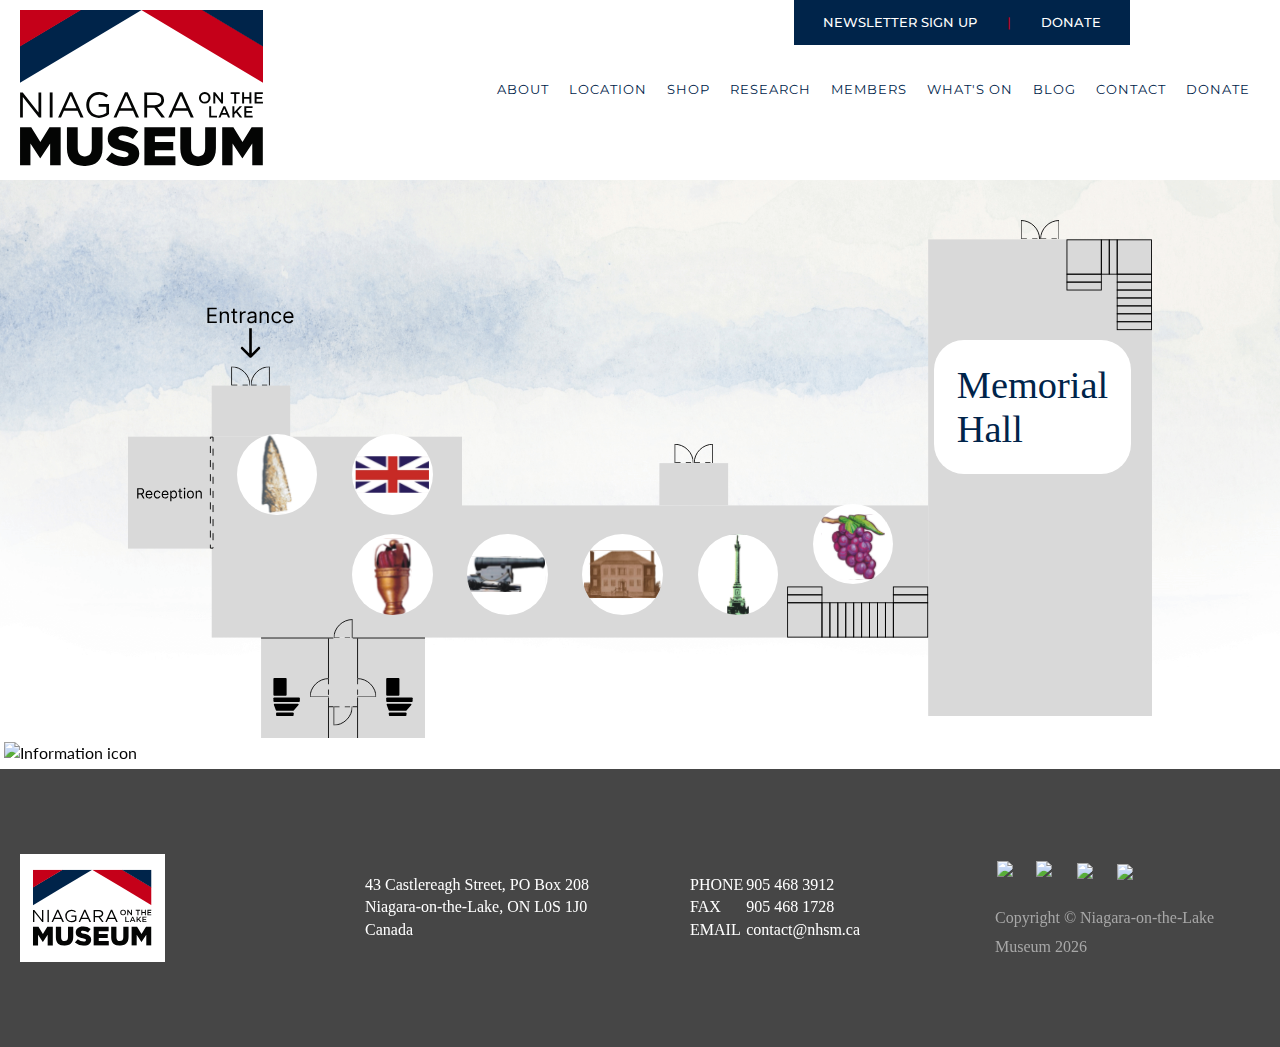
==== commit 4793a3d8: "Updated footer" ====
--- a/project/index.html
+++ b/project/index.html
@@ -89,32 +89,32 @@
     <link
       rel="stylesheet"
       type="text/css"
-      href="/shared/skins/default/styles/grid.css"
+      href="shared/skins/default/styles/grid.css"
       media="screen"
     />
     <link
       rel="stylesheet"
       type="text/css"
-      href="/shared/skins/default/styles/print.css"
+      href="shared/skins/default/styles/print.css"
       media="print"
     />
     <link
       rel="stylesheet"
       type="text/css"
-      href="/shared/includes/styles/magnific/magnific-popup.css"
+      href="shared/includes/styles/magnific/magnific-popup.css"
       media="screen"
     />
     <!--<link rel="stylesheet" type="text/css" href="https://ajax.googleapis.com/ajax/libs/jqueryui/1.11.4/themes/smoothness/jquery-ui.css" media="screen">-->
     <link
       rel="stylesheet"
       type="text/css"
-      href="/shared/skins/default/styles/slideshow.css"
+      href="shared/skins/default/styles/slideshow.css"
       media="screen"
     />
     <link
       rel="stylesheet"
       type="text/css"
-      href="/shared/skins/default/styles/calendar.css"
+      href="shared/skins/default/styles/calendar.css"
       media="screen"
     />
 
@@ -8921,7 +8921,18 @@
         <span id="close" class="close">&times;</span>
         <h1 id="modalTitle"></h1>
         <img id="modalImage" />
-        <p id="modalDescription"></p>
+        <p id="modalDescription">
+          Native people have lived in Niagara for 11 thousand years, a
+          considerable period of time compared to “the discovery of America”
+          accomplished by European explorers in the 15th century. These first
+          nomadic inhabitants practiced hunting and gathering. Over time,
+          indigenous villages became more permanent because of the growing
+          importance in their diet of vegetable cultivation. Around the year
+          1300 distinct nations emerged, including the Neutrals, who inhabited
+          Niagara until their defeat by the Iroquois in 1650. Following their
+          disappearance, the Seneca and the Mississaugas briefly settled in the
+          region.
+        </p>
       </div>
     </div>
 
@@ -8969,7 +8980,7 @@
     <div class="wrapper">
       <div class="footer-item-container grid four">
         <div class="footer-item">
-          <!--          <div class="footer-logo"><a href="https://notlmuseum.ca/home"><img src="shared/skins/default/images/logo.svg" alt="Niagara-on-the-Lake Museum" width="50px" height="auto"></a></div>-->
+          <div class="footer-logo"><a href="https://notlmuseum.ca/home"><img src="shared/skins/default/images/footer-logo.svg" alt="Niagara-on-the-Lake Museum"></a></div>
         </div>
 
         <div class="footer-item">
@@ -9040,6 +9051,75 @@
     </div>
   </footer>
 
+  <script>
+    var modal = document.getElementById("modal1");
+    var title = document.getElementById("modalTitle");
+    var span = document.getElementById("close");
+
+    // Display the modal.
+    function displayModal(titleData) {
+      title.innerText = titleData;
+      modal.style.display = "block";
+    }
+
+    // Hides the modal on clicking the X.
+    span.onclick = function () {
+      modal.style.display = "none";
+    };
+
+    var modalInfo = document.getElementById("modalInfo");
+    var spanInfo = document.getElementById("closeInfo");
+
+    // Display the modal.
+    function displayInfo() {
+      modalInfo.style.display = "block";
+    }
+
+    // Hides the modal on clicking the X.
+    spanInfo.onclick = function () {
+      modalInfo.style.display = "none";
+    };
+
+    /*var modalLang = document.getElementById("modalLang");
+    var spanLang = document.getElementById("closeLang");
+
+    // Display the modal.
+    function displayLang() {
+      modalLang.style.display = "block";
+    }
+
+    // Hides the modal on clicking the X.
+    spanLang.onclick = function () {
+      modalLang.style.display = "none";
+    };
+
+    var modalLang = document.getElementById("modalLang");
+    var spanLang = document.getElementById("closeLang");
+
+    // Display the modal.
+    function displayLang() {
+      modalLang.style.display = "block";
+    }
+
+    // Hides the modal on clicking the X.
+    spanLang.onclick = function () {
+      modalLang.style.display = "none";
+    };*/
+
+    // Hides the modal when clicking outside it.
+    window.onclick = function (event) {
+      if (event.target == modal) {
+        modal.style.display = "none";
+      }
+      if (event.target == modalInfo) {
+        modalInfo.style.display = "none";
+      }
+      /*if (event.target == modalLang) {
+        modalLang.style.display = "none";
+      }*/
+    };
+  </script>
+  <!--
   <script src="https://cdn.jsdelivr.net/npm/@supabase/supabase-js"></script>
   <script>
     const SUPABASE_URL = "https://lrmeyctmnvxcquqwhbkd.supabase.co";
@@ -9104,19 +9184,6 @@
       modalInfo.style.display = "none";
     };
 
-    /*var modalLang = document.getElementById("modalLang");
-    var spanLang = document.getElementById("closeLang");
-
-    // Display the modal.
-    function displayLang() {
-      modalLang.style.display = "block";
-    }
-
-    // Hides the modal on clicking the X.
-    spanLang.onclick = function () {
-      modalLang.style.display = "none";
-    };*/
-
     // Hides the modal when clicking outside it.
     window.onclick = function (event) {
       if (event.target == modal) {
@@ -9130,4 +9197,4 @@
       }*/
     };
   </script>
-</html>
+--></html>
--- a/project/shared/skins/default/styles/grid.css
+++ b/project/shared/skins/default/styles/grid.css
@@ -0,0 +1,532 @@
+.grid {
+	display: grid;
+	display: -ms-grid;
+	grid-template-columns: 1fr 1fr; /*base properties to be overwritten*/
+	-ms-grid-columns:1fr 6rem 1fr; /*ie base properties to be overwritten*/
+	grid-gap: 6rem;
+	align-items: center;
+	margin: 2rem 0;
+}
+
+.grid.top-align,
+.grid.left-image.top-align,
+.grid.right-image.top-align {
+	align-items: start!important;
+}
+
+.grid.bottom-align,
+.grid.left-image.bottom-align,
+.grid.right-image.bottom-align {
+	align-items: flex-end!important;
+}
+
+.grid.two {
+	grid-template-columns: 1fr 1fr;
+	-ms-grid-columns:1fr 6rem 1fr;
+	grid-gap: 6rem;
+}
+
+.grid.two.wide {
+	grid-template-columns: 1fr 1fr;
+	-ms-grid-columns:1fr 6rem 1fr;
+	grid-gap: 6rem;
+}
+
+.grid.two.sidebar {
+	grid-template-columns: 2fr 1fr;
+	-ms-grid-columns: 2fr 6rem 1fr;
+	grid-gap: 6rem;
+}
+
+.grid.two.events {
+	grid-template-columns: 3fr 6fr;
+	-ms-grid-columns: 3fr 6fr;
+	grid-gap: 0;
+}
+
+.grid.two.team {
+	grid-template-columns: 1fr 2fr;
+	-ms-grid-columns: 1fr 6rem 2fr;
+	grid-gap: 6rem;
+}
+
+.grid.three {
+	grid-template-columns: 1fr 1fr 1fr;
+	-ms-grid-columns:1fr 6rem 1fr 6rem 1fr;
+	grid-gap: 6rem;
+}
+
+.grid.four {
+	grid-template-columns: 1fr 1fr 1fr 1fr; /*base properties to be overwritten*/
+	-ms-grid-columns:1fr 6rem 1fr 6rem 1fr 6rem 1fr; /*ie base properties to be overwritten*/
+	grid-gap: 6rem;
+}
+
+.grid.five {
+	grid-template-columns: 1fr 1fr 1fr 1fr 1fr; /*base properties to be overwritten*/
+	-ms-grid-columns:1fr 6rem 1fr 6rem 1fr 6rem 1fr 6rem 1fr; /*ie base properties to be overwritten*/
+	grid-gap: 6rem;
+}
+
+.grid.six {
+	grid-template-columns: 1fr 1fr 1fr 1fr 1fr 1fr; /*base properties to be overwritten*/
+	-ms-grid-columns:1fr 6rem 1fr 6rem 1fr 6rem 1fr 6rem 1fr 6rem 1fr; /*ie base properties to be overwritten*/
+	grid-gap: 6rem;
+}
+
+.grid.seven {
+	grid-template-columns: 1fr 1fr 1fr 1fr 1fr 1fr 1fr; /*base properties to be overwritten*/
+	-ms-grid-columns: 1fr 1fr 1fr 1fr 1fr 1fr 1fr; /*ie base properties to be overwritten*/
+	grid-gap: 0;
+}
+
+.grid.two.right-image {
+	grid-template-columns: 3fr 2fr;
+	-ms-grid-columns: 3fr 6rem 2fr;
+	grid-gap: 0 6rem;
+	align-items: center;
+}
+
+.grid.two.left-image {
+	grid-template-columns: 2fr 3fr;
+	-ms-grid-columns: 2fr 6rem 3fr;
+	grid-gap: 0 6rem;
+	align-items: center;
+}
+
+.grid.three.right-image {
+	grid-template-columns: 1fr 1fr 400px;
+	-ms-grid-columns:1fr 6rem 1fr 6rem 400px;
+	grid-gap: 0 6rem;
+	align-items: center;
+}
+
+.grid.three.left-image {
+	grid-template-columns: 400px 1fr 1fr;
+	-ms-grid-columns:400px 6rem 1fr 6rem 1fr;
+	grid-gap: 0 6rem;
+	align-items: center;
+}
+
+.grid.two.right-image.large {
+	grid-template-columns: 2fr 3fr;
+	-ms-grid-columns: 2fr 6rem 3fr;
+	grid-gap: 0 6rem;
+	align-items: center;
+}
+
+.grid.two.left-image.large {
+	grid-template-columns: 3fr 2fr;
+	-ms-grid-columns: 3fr 6rem 2fr;
+	grid-gap: 0 6rem;
+	align-items: center;
+}
+
+.grid.three.right-image.large {
+	grid-template-columns: 1fr 1fr 2fr;
+	-ms-grid-columns: 1fr 6rem 1fr 6rem 2fr;
+	grid-gap: 0 6rem;
+	align-items: center;
+}
+
+.grid.three.left-image.large {
+	grid-template-columns: 2fr 1fr 1fr;
+	-ms-grid-columns: 2fr 6rem 1fr 6rem 1fr;
+	grid-gap: 0 6rem;
+	align-items: center;
+}
+
+.grid-item {
+	position: relative;
+}
+
+.grid.two > .grid-item:nth-of-type(1),
+.grid.two > div:nth-of-type(1) {
+	-ms-grid-column: 1;
+	-ms-grid-row: 1;
+}
+
+.grid.two > .grid-item:nth-of-type(2),
+.grid.two > div:nth-of-type(2) {
+	-ms-grid-column: 3;
+	-ms-grid-row: 1;
+}
+
+.grid.two > .grid-item:nth-of-type(3),
+.grid.two > div:nth-of-type(3) {
+	-ms-grid-column: 1;
+	-ms-grid-row: 2;
+}
+
+.grid.two > .grid-item:nth-of-type(4),
+.grid.two > div:nth-of-type(4) {
+	-ms-grid-column: 3;
+	-ms-grid-row: 2;
+}
+
+.grid.two > .grid-item:nth-of-type(5),
+.grid.two > div:nth-of-type(5) {
+	-ms-grid-column: 1;
+	-ms-grid-row: 3;
+}
+
+.grid.two > .grid-item:nth-of-type(6),
+.grid.two > div:nth-of-type(6) {
+	-ms-grid-column: 3;
+	-ms-grid-row: 3;
+}
+
+/* if there is 3 columns*/
+
+.grid.three > .grid-item:nth-of-type(1),
+.grid.three > div:nth-of-type(1) {
+	-ms-grid-row: 1;
+	-ms-grid-column: 1;
+}
+
+.grid.three > .grid-item:nth-of-type(2),
+.grid.three > div:nth-of-type(2) {
+	-ms-grid-row: 1;
+	-ms-grid-column: 3;
+}
+
+.grid.three > .grid-item:nth-of-type(3),
+.grid.three > div:nth-of-type(3) {
+	-ms-grid-row: 1;
+	-ms-grid-column: 5;
+}
+
+.grid.three > .grid-item:nth-of-type(4),
+.grid.three > div:nth-of-type(4) {
+	-ms-grid-row: 2;
+	-ms-grid-column: 1;
+}
+
+.grid.three > .grid-item:nth-of-type(5),
+.grid.three > div:nth-of-type(5) {
+	-ms-grid-row: 2;
+	-ms-grid-column: 3;
+}
+
+.grid.three > .grid-item:nth-of-type(6),
+.grid.three > div:nth-of-type(6) {
+	-ms-grid-row: 2;
+	-ms-grid-column: 5;
+}
+
+.grid.three > .grid-item:nth-of-type(7),
+.grid.three > div:nth-of-type(7) {
+	-ms-grid-row: 3;
+	-ms-grid-column: 1;
+}
+
+.grid.three > .grid-item:nth-of-type(8),
+.grid.three > div:nth-of-type(8) {
+	-ms-grid-row: 3;
+	-ms-grid-column: 3;
+}
+
+.grid.three > .grid-item:nth-of-type(9),
+.grid.three > div:nth-of-type(9) {
+	-ms-grid-row: 3;
+	-ms-grid-column: 5;
+}
+
+/* if there is 4 columns*/
+
+.grid.four > .grid-item:nth-of-type(1),
+.grid.four > div:nth-of-type(1),
+.grid.image-list.four > .grid-item:nth-of-type(1) {
+	-ms-grid-column: 1;
+	-ms-grid-row: 1;
+}
+
+.grid.four > .grid-item:nth-of-type(2)
+.grid.four > div:nth-of-type(2),
+.grid.image-list.four > .grid-item:nth-of-type(2) {
+	-ms-grid-column: 3;
+	-ms-grid-row: 1;
+}
+
+.grid.four > .grid-item:nth-of-type(3)
+.grid.four > div:nth-of-type(3),
+.grid.image-list.four > .grid-item:nth-of-type(3) {
+	-ms-grid-column: 5;
+	-ms-grid-row: 1;
+}
+
+.grid.four > .grid-item:nth-of-type(4)
+.grid.four > div:nth-of-type(4),
+.grid.image-list.four > .grid-item:nth-of-type(4) {
+	-ms-grid-column: 7;
+	-ms-grid-row: 1;
+}
+
+.grid.four > .grid-item:nth-of-type(5)
+.grid.four > div:nth-of-type(5),
+.grid.image-list.four > .grid-item:nth-of-type(5) {
+	-ms-grid-column: 1;
+	-ms-grid-row: 2;
+}
+
+.grid.four > .grid-item:nth-of-type(6)
+.grid.four > div:nth-of-type(6),
+.grid.image-list.four > .grid-item:nth-of-type(6) {
+	-ms-grid-column: 3;
+	-ms-grid-row: 2;
+}
+
+.grid.four > .grid-item:nth-of-type(7)
+.grid.four > div:nth-of-type(7),
+.grid.image-list.four > .grid-item:nth-of-type(7) {
+	-ms-grid-column: 5;
+	-ms-grid-row: 2;
+}
+
+.grid.four > .grid-item:nth-of-type(8)
+.grid.four > div:nth-of-type(8),
+.grid.image-list.four > .grid-item:nth-of-type(8) {
+	-ms-grid-column: 7;
+	-ms-grid-row: 2;
+}
+
+/* if there is 6 columns*/
+
+.grid.six > .grid-item:nth-of-type(1),
+.grid.six > div:nth-of-type(1) {
+	-ms-grid-row: 1;
+	-ms-grid-column: 1;
+}
+
+.grid.six > .grid-item:nth-of-type(2),
+.grid.six > div:nth-of-type(2) {
+	-ms-grid-row: 1;
+	-ms-grid-column: 3;
+}
+
+.grid.six > .grid-item:nth-of-type(3),
+.grid.six > div:nth-of-type(3) {
+	-ms-grid-row: 1;
+	-ms-grid-column: 5;
+}
+
+.grid.six > .grid-item:nth-of-type(4),
+.grid.six > div:nth-of-type(4) {
+	-ms-grid-row: 1;
+	-ms-grid-column: 7;
+}
+
+.grid.six > .grid-item:nth-of-type(5),
+.grid.six > div:nth-of-type(5) {
+	-ms-grid-row: 1;
+	-ms-grid-column: 9;
+}
+
+.grid.six > .grid-item:nth-of-type(6),
+.grid.six > div:nth-of-type(6) {
+	-ms-grid-row: 1;
+	-ms-grid-column: 11;
+}
+
+.grid.six > .grid-item:nth-of-type(7),
+.grid.six > div:nth-of-type(7) {
+	-ms-grid-row: 2;
+	-ms-grid-column: 1;
+}
+
+.grid.six > .grid-item:nth-of-type(8),
+.grid.six > div:nth-of-type(8) {
+	-ms-grid-row: 2;
+	-ms-grid-column: 3;
+}
+
+.grid.six > .grid-item:nth-of-type(9),
+.grid.six > div:nth-of-type(9) {
+	-ms-grid-row: 2;
+	-ms-grid-column: 5;
+}
+
+.grid.six > .grid-item:nth-of-type(10),
+.grid.six > div:nth-of-type(10) {
+	-ms-grid-row: 2;
+	-ms-grid-column: 7;
+}
+
+.grid.six > .grid-item:nth-of-type(11),
+.grid.six > div:nth-of-type(11) {
+	-ms-grid-row: 2;
+	-ms-grid-column: 9;
+}
+
+.grid.six > .grid-item:nth-of-type(12),
+.grid.six > div:nth-of-type(12) {
+	-ms-grid-row: 2;
+	-ms-grid-column: 11;
+}
+
+
+/* if there is 7 columns*/
+
+.grid.seven > .grid-item:nth-of-type(1),
+.grid.seven > div:nth-of-type(1) {
+	-ms-grid-row: 1;
+	-ms-grid-column: 1;
+}
+
+.grid.seven > .grid-item:nth-of-type(2),
+.grid.seven > div:nth-of-type(2) {
+	-ms-grid-row: 1;
+	-ms-grid-column: 3;
+}
+
+.grid.seven > .grid-item:nth-of-type(3),
+.grid.seven > div:nth-of-type(3) {
+	-ms-grid-row: 1;
+	-ms-grid-column: 5;
+}
+
+.grid.seven > .grid-item:nth-of-type(4),
+.grid.seven > div:nth-of-type(4) {
+	-ms-grid-row: 1;
+	-ms-grid-column: 7;
+}
+
+.grid.seven > .grid-item:nth-of-type(5),
+.grid.seven > div:nth-of-type(5) {
+	-ms-grid-row: 1;
+	-ms-grid-column: 9;
+}
+
+.grid.seven > .grid-item:nth-of-type(6),
+.grid.seven > div:nth-of-type(6) {
+	-ms-grid-row: 1;
+	-ms-grid-column: 11;
+}
+
+.grid.seven > .grid-item:nth-of-type(7),
+.grid.seven > div:nth-of-type(7) {
+	-ms-grid-row: 1;
+	-ms-grid-column: 14;
+}
+
+.grid.seven > .grid-item:nth-of-type(8),
+.grid.seven > div:nth-of-type(8) {
+	-ms-grid-row: 2;
+	-ms-grid-column: 1;
+}
+
+.grid.seven > .grid-item:nth-of-type(9),
+.grid.seven > div:nth-of-type(9) {
+	-ms-grid-row: 2;
+	-ms-grid-column: 3;
+}
+
+.grid.seven > .grid-item:nth-of-type(10),
+.grid.seven > div:nth-of-type(10) {
+	-ms-grid-row: 2;
+	-ms-grid-column: 5;
+}
+
+.grid.seven > .grid-item:nth-of-type(11),
+.grid.seven > div:nth-of-type(11) {
+	-ms-grid-row: 2;
+	-ms-grid-column: 7;
+}
+
+.grid.seven > .grid-item:nth-of-type(12),
+.grid.seven > div:nth-of-type(12) {
+	-ms-grid-row: 2;
+	-ms-grid-column: 9;
+}
+
+.grid.seven > .grid-item:nth-of-type(13),
+.grid.seven > div:nth-of-type(13) {
+	-ms-grid-row: 2;
+	-ms-grid-column: 11;
+}
+
+.grid.seven > .grid-item:nth-of-type(14),
+.grid.seven > div:nth-of-type(14) {
+	-ms-grid-row: 2;
+	-ms-grid-column: 14;
+}
+
+
+/* MEDIA QUERIES */
+
+@media all and (max-width: 992px) {
+
+	.grid.two.right-image {
+		grid-template-columns: 1fr 300px;
+		-ms-grid-columns:1fr 4rem 300px;
+		grid-gap: 0 4rem;
+	}
+
+	.grid.two.left-image {
+		grid-template-columns: 300px 1fr;
+		-ms-grid-columns: 300px 4rem 1fr;
+		grid-gap: 0 4rem;
+	}
+
+	.grid.three.right-image {
+		grid-template-columns: 1fr 1fr 300px;
+		-ms-grid-columns:1fr 4rem 1fr 4rem 300px;
+		grid-gap: 0 4rem;
+	}
+
+	.grid.three.left-image {
+		grid-template-columns: 300px 1fr 1fr;
+		-ms-grid-columns: 300px 4rem 1fr 4rem 1fr;
+		grid-gap: 0 4rem;
+	}
+
+	.grid.four.footer-item-container,
+	.grid.five.footer-item-container {
+		grid-template-columns: 1fr 1fr;
+		-ms-grid-columns: 1fr 4rem 1fr;
+		grid-gap: 4rem;
+		margin: 4rem 0;
+	}
+
+}
+
+@media all and (max-width: 768px) {
+
+	.grid.two,
+	.grid.two.sidebar,
+	.grid.two.team,
+	.grid.two.events,
+	.grid.two.left-image,
+	.grid.two.right-image,
+	.grid.two.right-image.large,
+	.grid.two.left-image.large,
+	.grid.three,
+	.grid.three.right-image,
+	.grid.three.left-image,
+	.grid.four,
+	.grid.five,
+	.grid.six,
+	.grid.seven {
+		grid-template-columns: 1fr;
+		-ms-grid-columns: 1fr;
+		grid-gap: 2rem;
+		margin: 2rem 0;
+	}
+
+	.grid.four.footer-item-container,
+	.grid.five.footer-item-container {
+		grid-template-columns: 1fr;
+		-ms-grid-columns: 1fr;
+		grid-gap: 2rem;
+		margin: 2rem 0;
+	}
+
+	.calendar-heading.grid.seven,
+	.calendar-week.grid.seven {
+		grid-template-columns: 1fr 1fr 1fr 1fr 1fr 1fr 1fr; /*base properties to be overwritten*/
+		-ms-grid-columns: 1fr 1fr 1fr 1fr 1fr 1fr 1fr; /*ie base properties to be overwritten*/
+		grid-gap: 0;
+	}
+
+
+}--- a/project/shared/skins/default/styles/print.css
+++ b/project/shared/skins/default/styles/print.css
@@ -0,0 +1,13 @@
+body
+{
+	margin: 0px;
+	padding: 0px;
+	font-family: Verdana, Helvetica, sans-serif;
+	font-size: 12px;
+	color: #000000;
+}
+
+#navigation, #header, #footer img, #content form
+{
+	display: none;
+}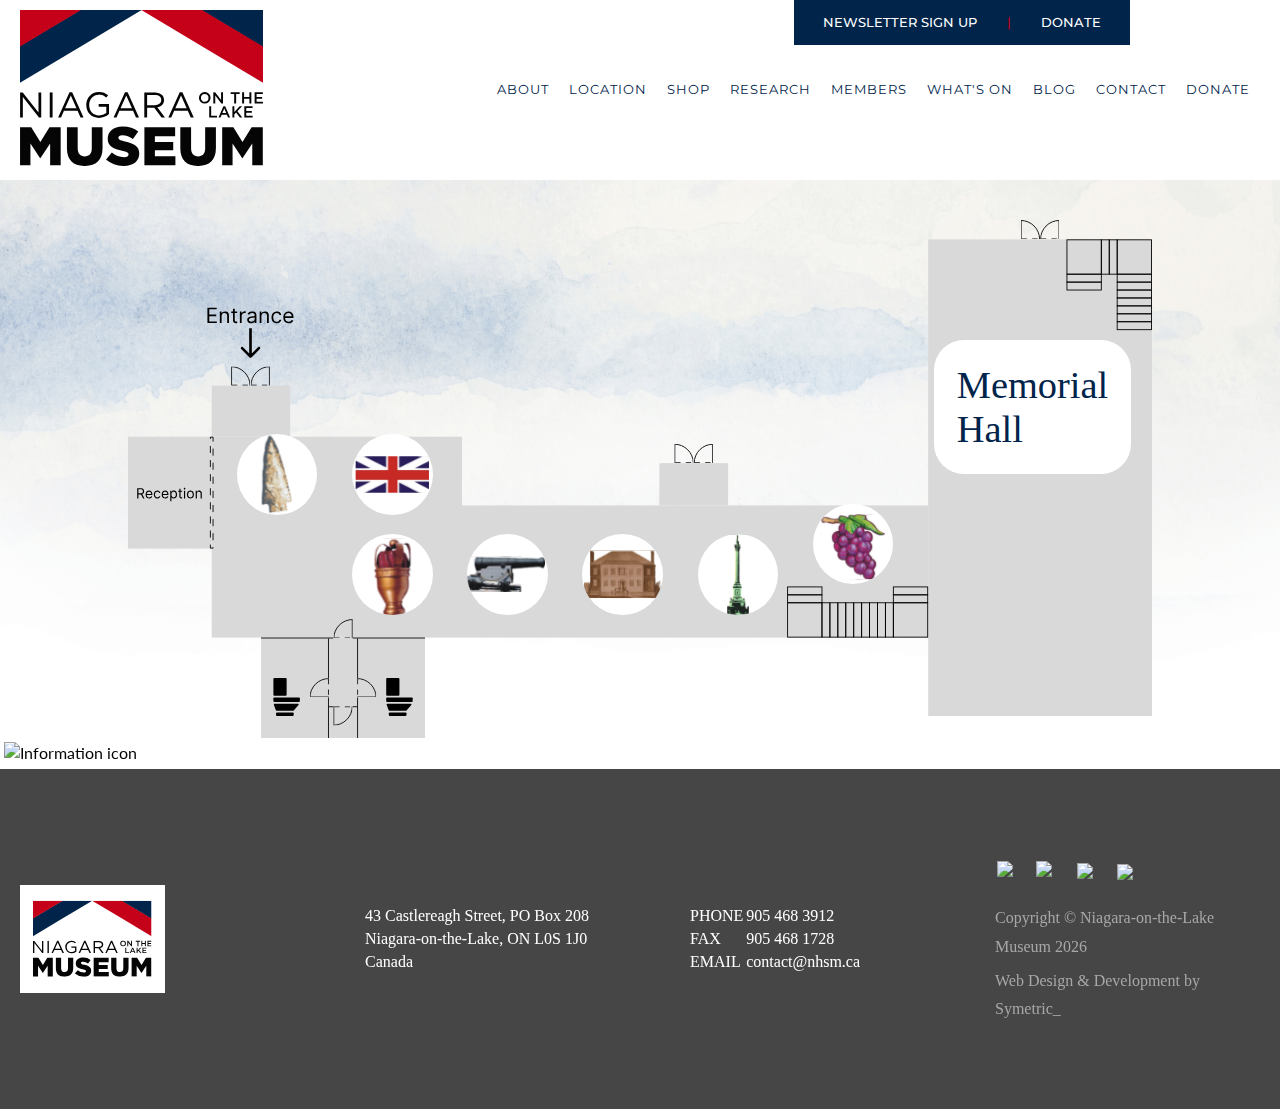
==== commit 2ac86ad7: "Added json" ====
--- a/project/index.html
+++ b/project/index.html
@@ -8980,7 +8980,13 @@
     <div class="wrapper">
       <div class="footer-item-container grid four">
         <div class="footer-item">
-          <div class="footer-logo"><a href="https://notlmuseum.ca/home"><img src="shared/skins/default/images/footer-logo.svg" alt="Niagara-on-the-Lake Museum"></a></div>
+          <div class="footer-logo">
+            <a href="https://notlmuseum.ca/home"
+              ><img
+                src="shared/skins/default/images/footer-logo.svg"
+                alt="Niagara-on-the-Lake Museum"
+            /></a>
+          </div>
         </div>
 
         <div class="footer-item">
@@ -9045,7 +9051,11 @@
               document.write(new Date().getFullYear());
             </script>
           </p>
-          <!--          <p class="muted"><a target="_blank" href="http://www.symetricproductions.com">Web Design & Development by Symetric_</a></p>-->
+          <p class="muted">
+            <a target="_blank" href="http://www.symetricproductions.com"
+              >Web Design & Development by Symetric_</a
+            >
+          </p>
         </div>
       </div>
     </div>
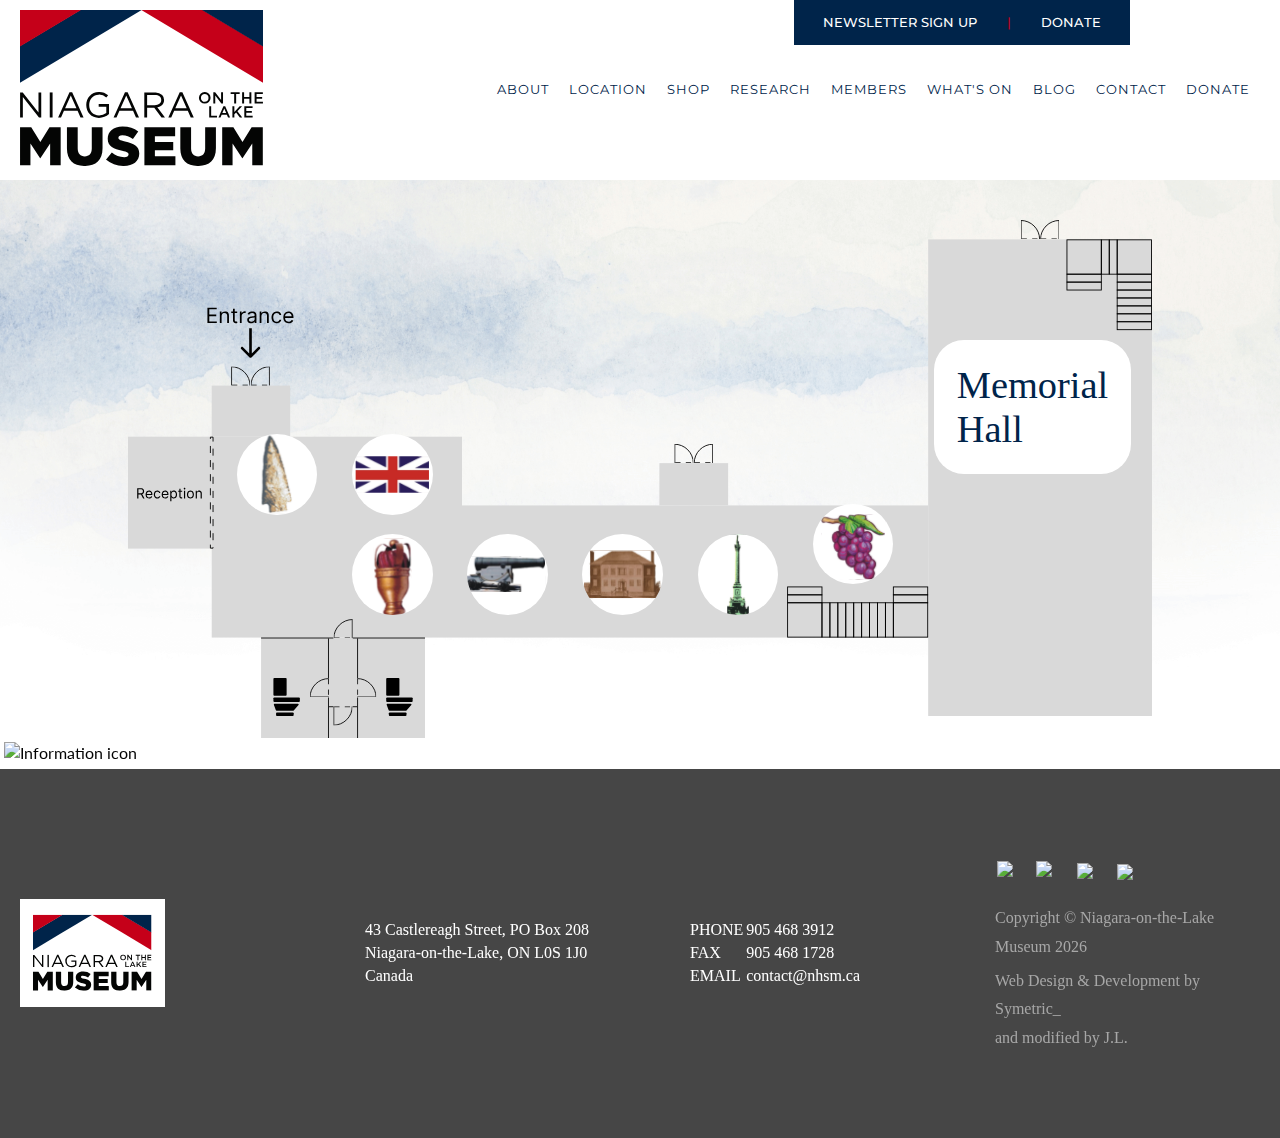
==== commit b06086a3: "Update" ====
--- a/project/index.html
+++ b/project/index.html
@@ -67,7 +67,7 @@
     />
     <meta name="twitter:creator" content="@NOTLMuseum" />
 
-    <!--<link rel="stylesheet" type="text/css" href="/shared/skins/default/styles/bootstrap.css" media="screen">-->
+    <!-- <link rel="stylesheet" type="text/css" href="/shared/skins/default/styles/bootstrap.css" media="screen"> -->
     <link
       rel="stylesheet"
       type="text/css"
@@ -79,7 +79,7 @@
       href="https://fonts.googleapis.com/css2?family=Lato&amp;family=Lora&amp;family=Montserrat:wght@500;700&amp;Libre+Baskerville:wght@700&amp;display=swap"
       rel="stylesheet"
     />
-    <!--<link rel="stylesheet" type="text/css" href="/shared/skins/default/styles/screen.css?v=4" media="screen">-->
+    <!-- <link rel="stylesheet" type="text/css" href="/shared/skins/default/styles/screen.css?v=4" media="screen"> -->
     <link
       rel="stylesheet"
       type="text/css"
@@ -98,27 +98,12 @@
       href="shared/skins/default/styles/print.css"
       media="print"
     />
-    <link
-      rel="stylesheet"
-      type="text/css"
-      href="shared/includes/styles/magnific/magnific-popup.css"
-      media="screen"
-    />
-    <!--<link rel="stylesheet" type="text/css" href="https://ajax.googleapis.com/ajax/libs/jqueryui/1.11.4/themes/smoothness/jquery-ui.css" media="screen">-->
-    <link
-      rel="stylesheet"
-      type="text/css"
-      href="shared/skins/default/styles/slideshow.css"
-      media="screen"
-    />
-    <link
-      rel="stylesheet"
-      type="text/css"
-      href="shared/skins/default/styles/calendar.css"
-      media="screen"
-    />
-
-    <!--<link rel="stylesheet" type="text/css" href="/shared/skins/default/styles/queries.css?v=4" media="screen">-->
+    <!-- <link rel="stylesheet" type="text/css" href="shared/includes/styles/magnific/magnific-popup.css" media="screen"/> -->
+    <!-- <link rel="stylesheet" type="text/css" href="https://ajax.googleapis.com/ajax/libs/jqueryui/1.11.4/themes/smoothness/jquery-ui.css" media="screen"> -->
+    <!-- <link rel="stylesheet" type="text/css" href="shared/skins/default/styles/slideshow.css" media="screen"/> -->
+    <!-- <link rel="stylesheet" type="text/css" href="shared/skins/default/styles/calendar.css" media="screen" /> -->
+
+    <!-- <link rel="stylesheet" type="text/css" href="/shared/skins/default/styles/queries.css?v=4" media="screen"> -->
     <link
       rel="stylesheet"
       type="text/css"
@@ -8595,14 +8580,8 @@
       type="text/javascript"
       src="shared/skins/default/scripts/scripts.js"
     ></script>
-    <script
-      type="text/javascript"
-      src="/shared/includes/javascript/magnific/magnific-popup.min.js"
-    ></script>
-    <script
-      type="text/javascript"
-      src="/shared/skins/default/scripts/slideshow.js"
-    ></script>
+    <!-- <script type="text/javascript" src="/shared/includes/javascript/magnific/magnific-popup.min.js" ></script> -->
+    <!-- <script type="text/javascript" src="/shared/skins/default/scripts/slideshow.js"></script> -->
 
     <!--[if lt IE 8]>
       <link
@@ -8673,10 +8652,8 @@
 
   <header id="header">
     <div class="wrapper">
-      <!--<div id="logo"><a href="/"><img src="/shared/skins/default/images/logo.svg"
-                    alt="Niagara-on-the-Lake Museum"></a></div>-->
       <div id="logo">
-        <a href="/"
+        <a href="https://www.notlmuseum.ca/"
           ><img
             src="shared/skins/default/images/logo.svg"
             alt="Niagara-on-the-Lake Museum"
@@ -8686,7 +8663,7 @@
       <nav id="navigation">
         <ul id="menu">
           <li class="has_submenu">
-            <a href="/about"><span>About</span></a>
+            <a href="https://www.notlmuseum.ca/about"><span>About</span></a>
             <ul class="closed_menu">
               <li class="about_us">
                 <a href="https://notlmuseum.ca/about">About Us</a>
@@ -8820,7 +8797,7 @@
     </div>
   </header>
 
-  <section id="content-container" class="inside">
+  <section id="content-container" class="inside" onload="jsonData()">
     <div id="interactiveMap">
       <picture>
         <source
@@ -9055,6 +9032,8 @@
             <a target="_blank" href="http://www.symetricproductions.com"
               >Web Design & Development by Symetric_</a
             >
+            <br/>
+            and modified by J.L.
           </p>
         </div>
       </div>
@@ -9065,6 +9044,25 @@
     var modal = document.getElementById("modal1");
     var title = document.getElementById("modalTitle");
     var span = document.getElementById("close");
+
+    var answers = [];
+    var answersLength;
+
+    function jsonData() {
+      // Gets the data from the json file.
+      fetch("./shared/data.json")
+        .then((response) => {
+          return response.json();
+        })
+        .then((data) => {
+          answersLength = data.length;
+          for (var i = 0; i < data.length; i++) {
+            addQuestion(data[i], i + 1);
+            answers[i] = data[i].answer;
+          }
+          console.log(answers);
+        });
+    }
 
     // Display the modal.
     function displayModal(titleData) {
--- a/project/shared/skins/default/styles/screen.css
+++ b/project/shared/skins/default/styles/screen.css
@@ -65,8 +65,6 @@
 	margin: 0px;
 	padding: 0px;
 	text-align: left;
-	background-image: url("inside-page-background.png");
-
 }
 
 img {
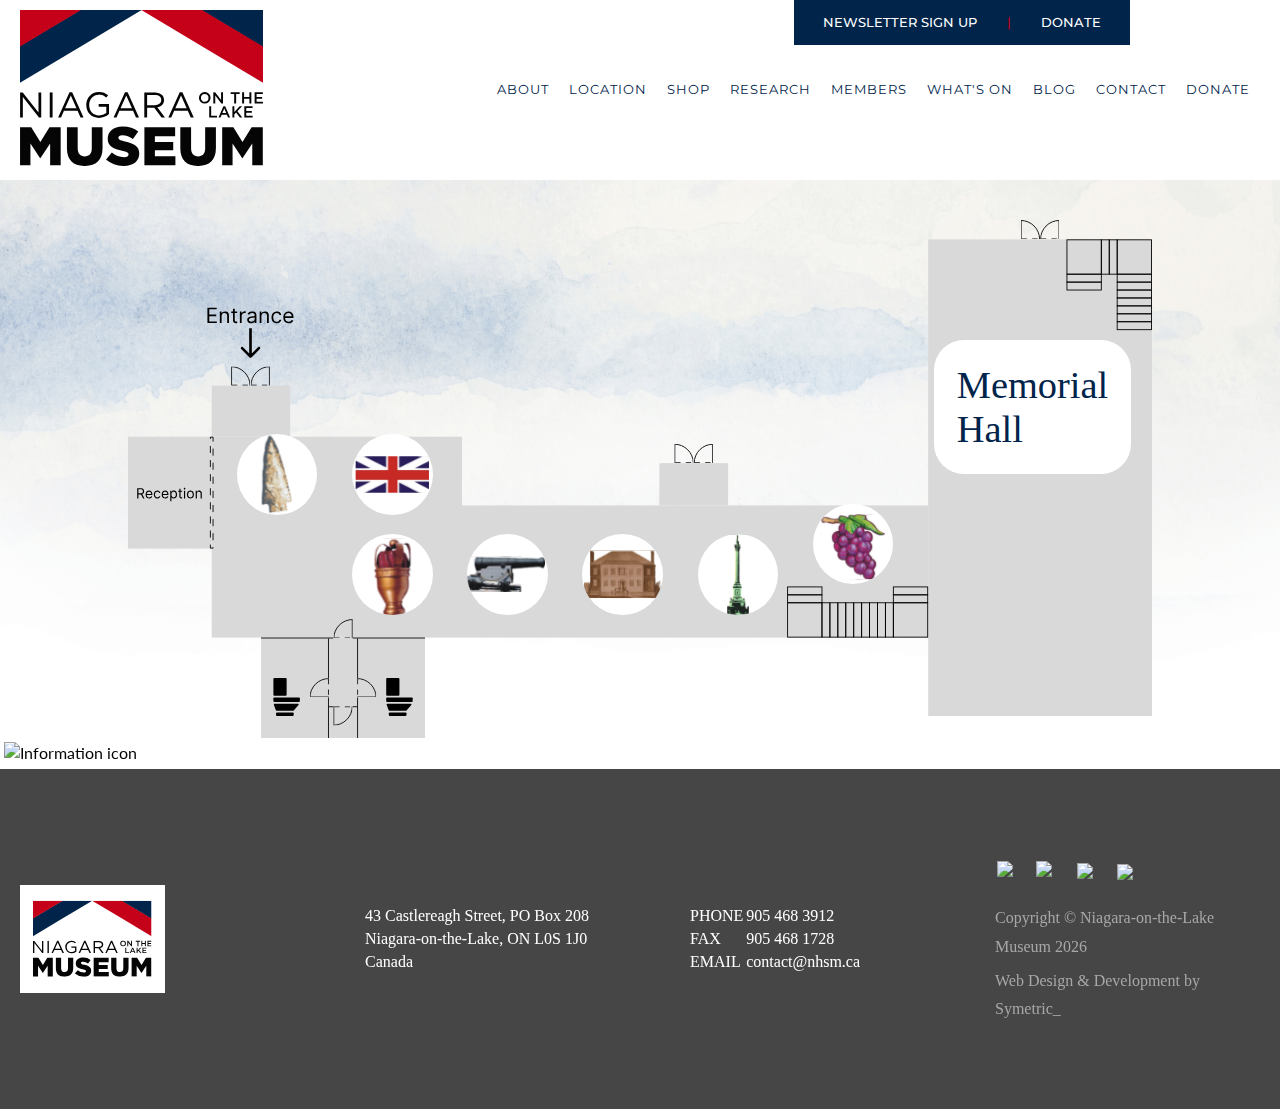
==== commit d4a5620f: "JSON update" ====
--- a/project/index.html
+++ b/project/index.html
@@ -8797,7 +8797,7 @@
     </div>
   </header>
 
-  <section id="content-container" class="inside" onload="jsonData()">
+  <section id="content-container" class="inside">
     <div id="interactiveMap">
       <picture>
         <source
@@ -9032,8 +9032,8 @@
             <a target="_blank" href="http://www.symetricproductions.com"
               >Web Design & Development by Symetric_</a
             >
-            <br/>
-            and modified by J.L.
+            <br />
+            <!--and modified by -->
           </p>
         </div>
       </div>
@@ -9043,10 +9043,10 @@
   <script>
     var modal = document.getElementById("modal1");
     var title = document.getElementById("modalTitle");
+    var description = document.getElementById("modalDescription");
     var span = document.getElementById("close");
 
-    var answers = [];
-    var answersLength;
+    var exhibitData;
 
     function jsonData() {
       // Gets the data from the json file.
@@ -9055,18 +9055,19 @@
           return response.json();
         })
         .then((data) => {
-          answersLength = data.length;
-          for (var i = 0; i < data.length; i++) {
-            addQuestion(data[i], i + 1);
-            answers[i] = data[i].answer;
-          }
-          console.log(answers);
+          var name = Object.values(data);
+          exhibitData = Object.values(data);
+          console.log(name);
+          console.log(name[0]);
+          console.log(name[0].name);
         });
+        //exhibitData = name;
     }
 
     // Display the modal.
     function displayModal(titleData) {
-      title.innerText = titleData;
+      title.innerText = exhibitData[titleData].name;
+      description.innerText = exhibitData[titleData].text;
       modal.style.display = "block";
     }
 
@@ -9089,30 +9090,30 @@
     };
 
     /*var modalLang = document.getElementById("modalLang");
-    var spanLang = document.getElementById("closeLang");
-
-    // Display the modal.
-    function displayLang() {
-      modalLang.style.display = "block";
-    }
-
-    // Hides the modal on clicking the X.
-    spanLang.onclick = function () {
-      modalLang.style.display = "none";
-    };
-
-    var modalLang = document.getElementById("modalLang");
-    var spanLang = document.getElementById("closeLang");
-
-    // Display the modal.
-    function displayLang() {
-      modalLang.style.display = "block";
-    }
-
-    // Hides the modal on clicking the X.
-    spanLang.onclick = function () {
-      modalLang.style.display = "none";
-    };*/
+        var spanLang = document.getElementById("closeLang");
+
+        // Display the modal.
+        function displayLang() {
+          modalLang.style.display = "block";
+        }
+
+        // Hides the modal on clicking the X.
+        spanLang.onclick = function () {
+          modalLang.style.display = "none";
+        };
+
+        var modalLang = document.getElementById("modalLang");
+        var spanLang = document.getElementById("closeLang");
+
+        // Display the modal.
+        function displayLang() {
+          modalLang.style.display = "block";
+        }
+
+        // Hides the modal on clicking the X.
+        spanLang.onclick = function () {
+          modalLang.style.display = "none";
+        };*/
 
     // Hides the modal when clicking outside it.
     window.onclick = function (event) {
@@ -9123,8 +9124,8 @@
         modalInfo.style.display = "none";
       }
       /*if (event.target == modalLang) {
-        modalLang.style.display = "none";
-      }*/
+            modalLang.style.display = "none";
+          }*/
     };
   </script>
   <!--
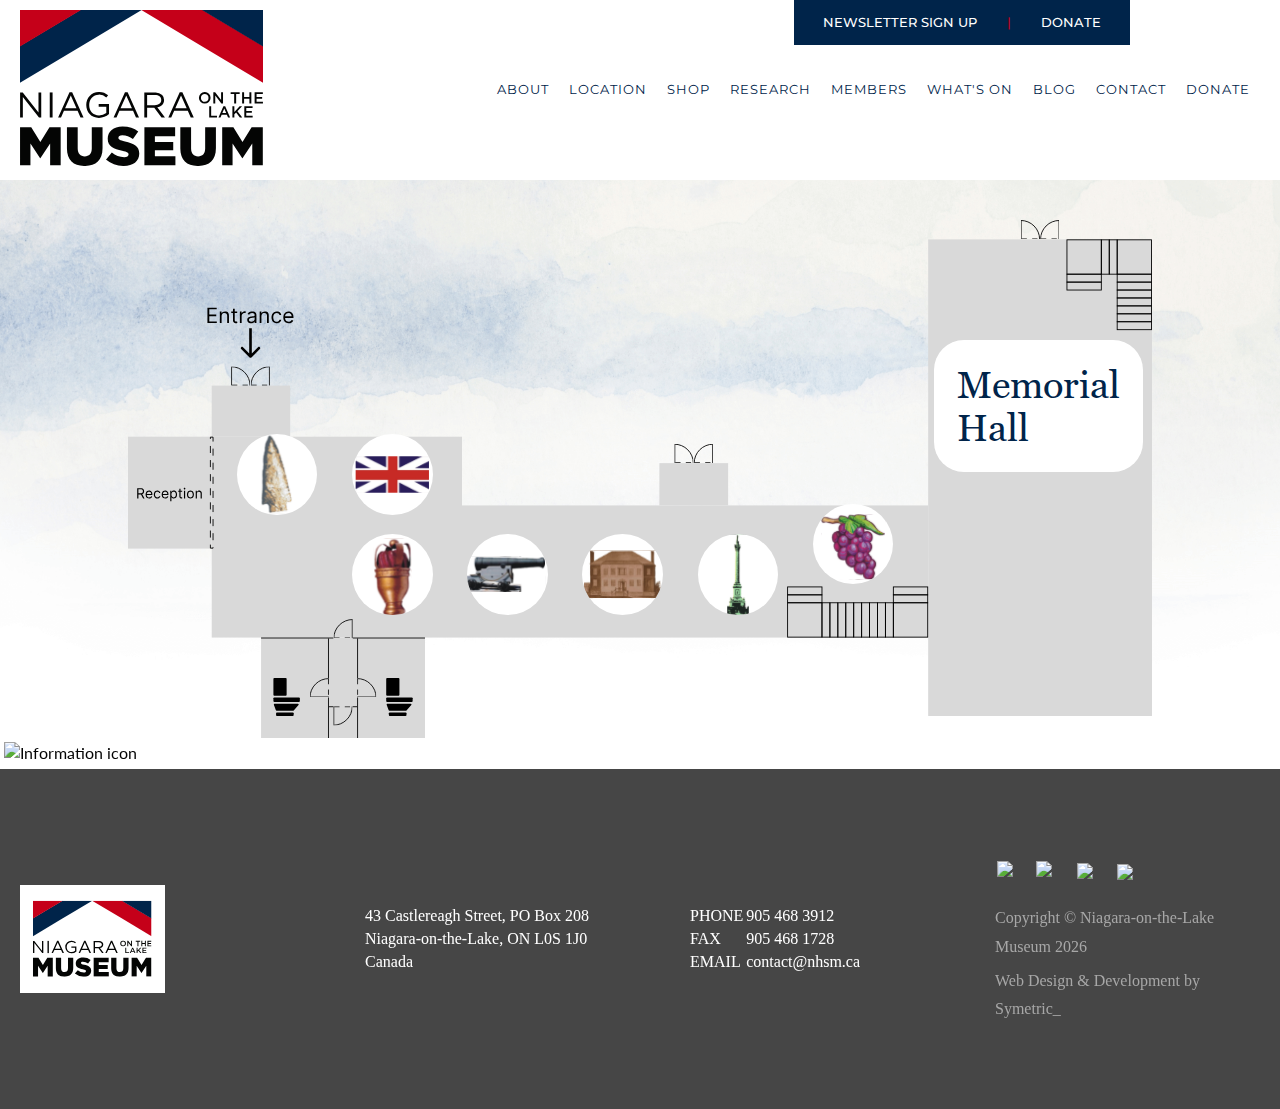
==== commit 09926e22: "Bug fixes" ====
--- a/project/index.html
+++ b/project/index.html
@@ -27,7 +27,7 @@
       sizes="16x16"
       href="/favicon/favicon-16x16.png"
     />
-    <link rel="manifest" href="/favicon/site.webmanifest" />
+    <!-- <link rel="manifest" href="/favicon/site.webmanifest" /> -->
     <link
       rel="mask-icon"
       href="/favicon/safari-pinned-tab.svg"
@@ -9026,6 +9026,7 @@
             Copyright &copy; Niagara-on-the-Lake Museum
             <script type="text/javascript">
               document.write(new Date().getFullYear());
+              //document.getElementById('copyright').appendChild(document.createTextNode(new Date().getFullYear()))
             </script>
           </p>
           <p class="muted">
@@ -9055,13 +9056,8 @@
           return response.json();
         })
         .then((data) => {
-          var name = Object.values(data);
           exhibitData = Object.values(data);
-          console.log(name);
-          console.log(name[0]);
-          console.log(name[0].name);
         });
-        //exhibitData = name;
     }
 
     // Display the modal.
